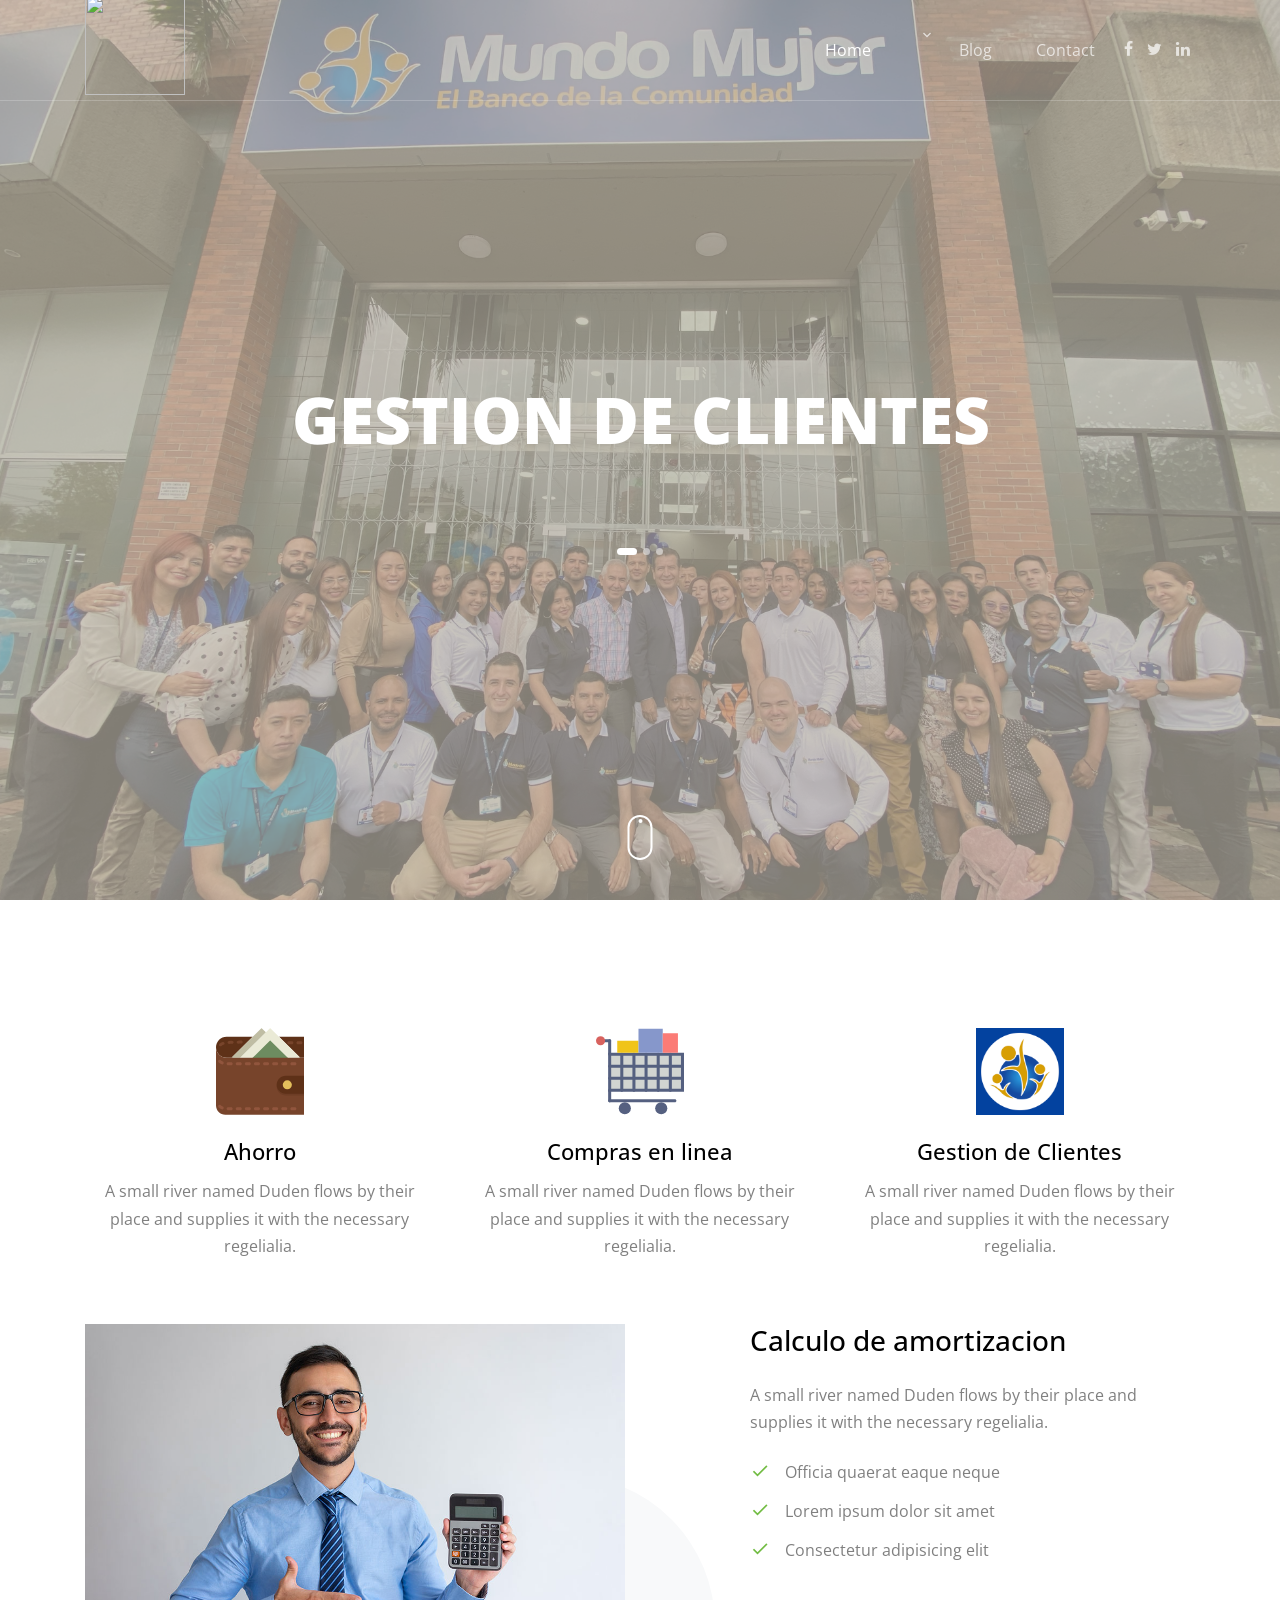
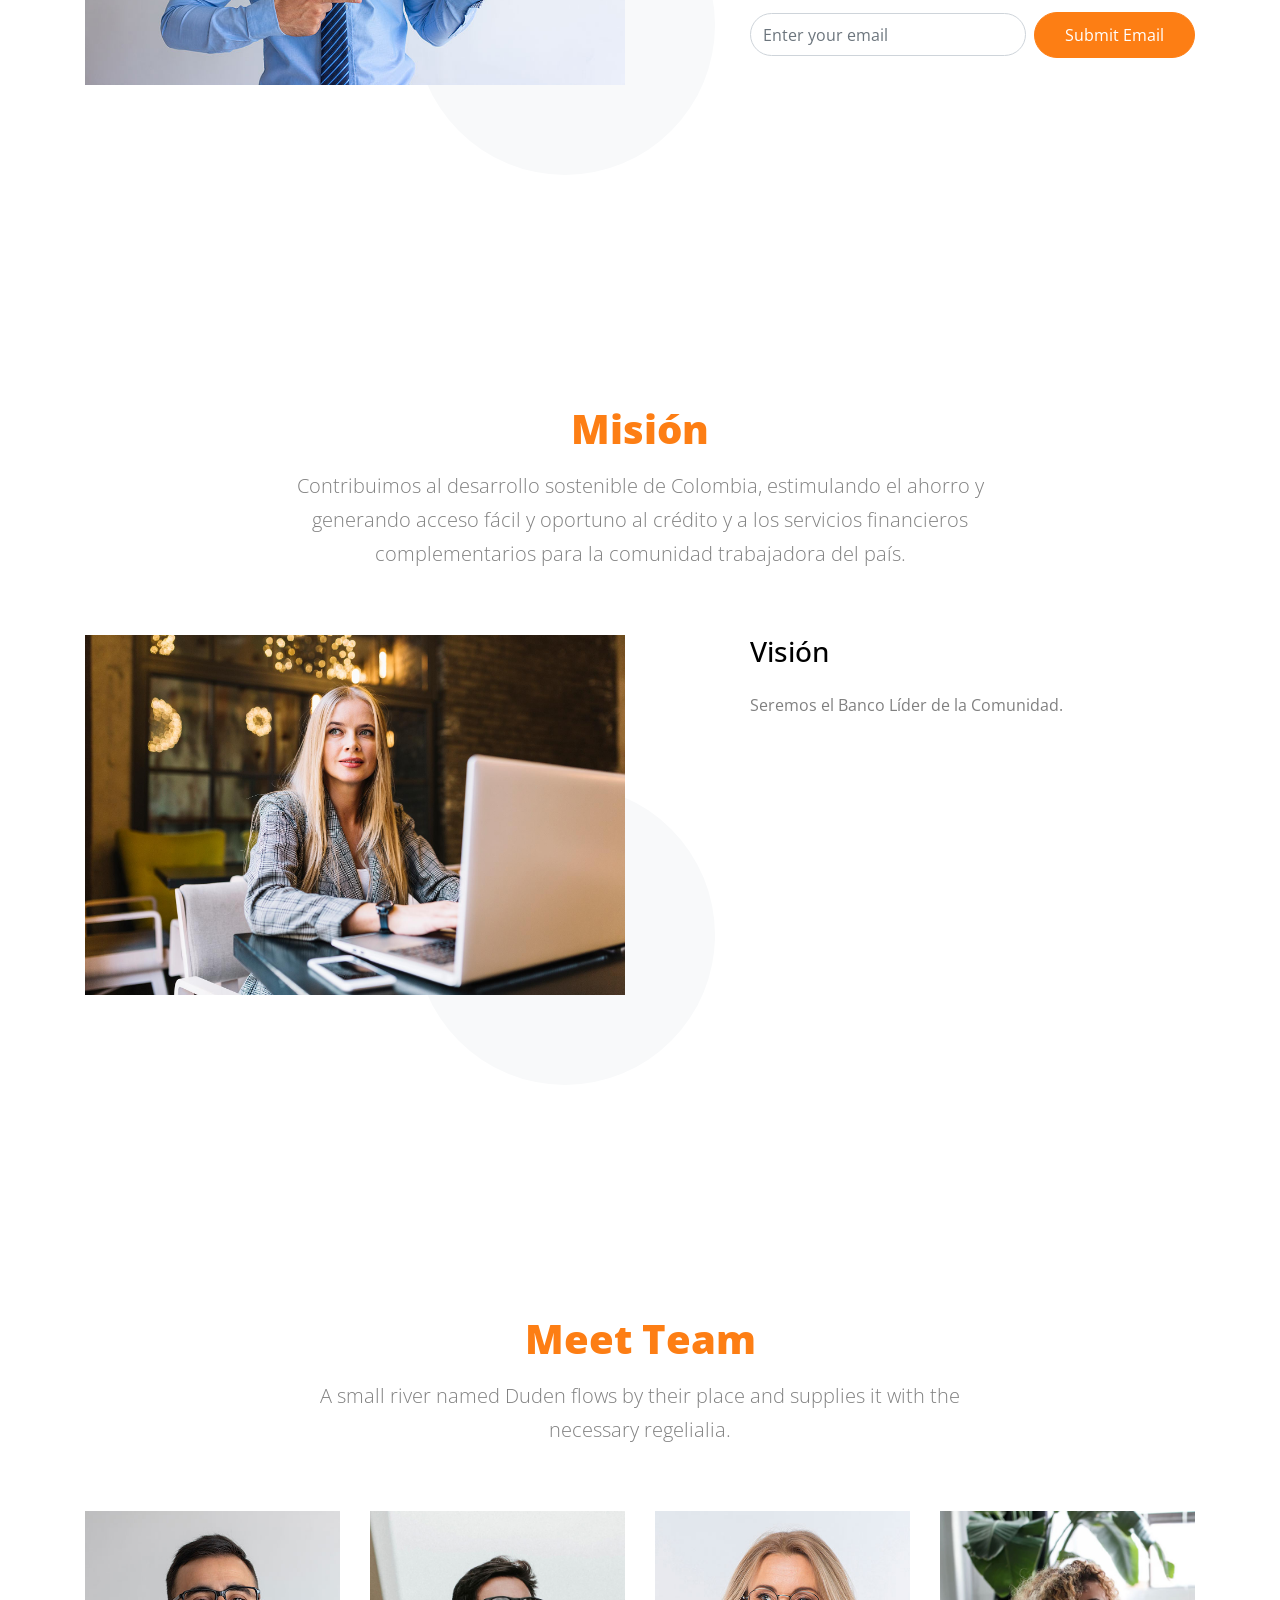
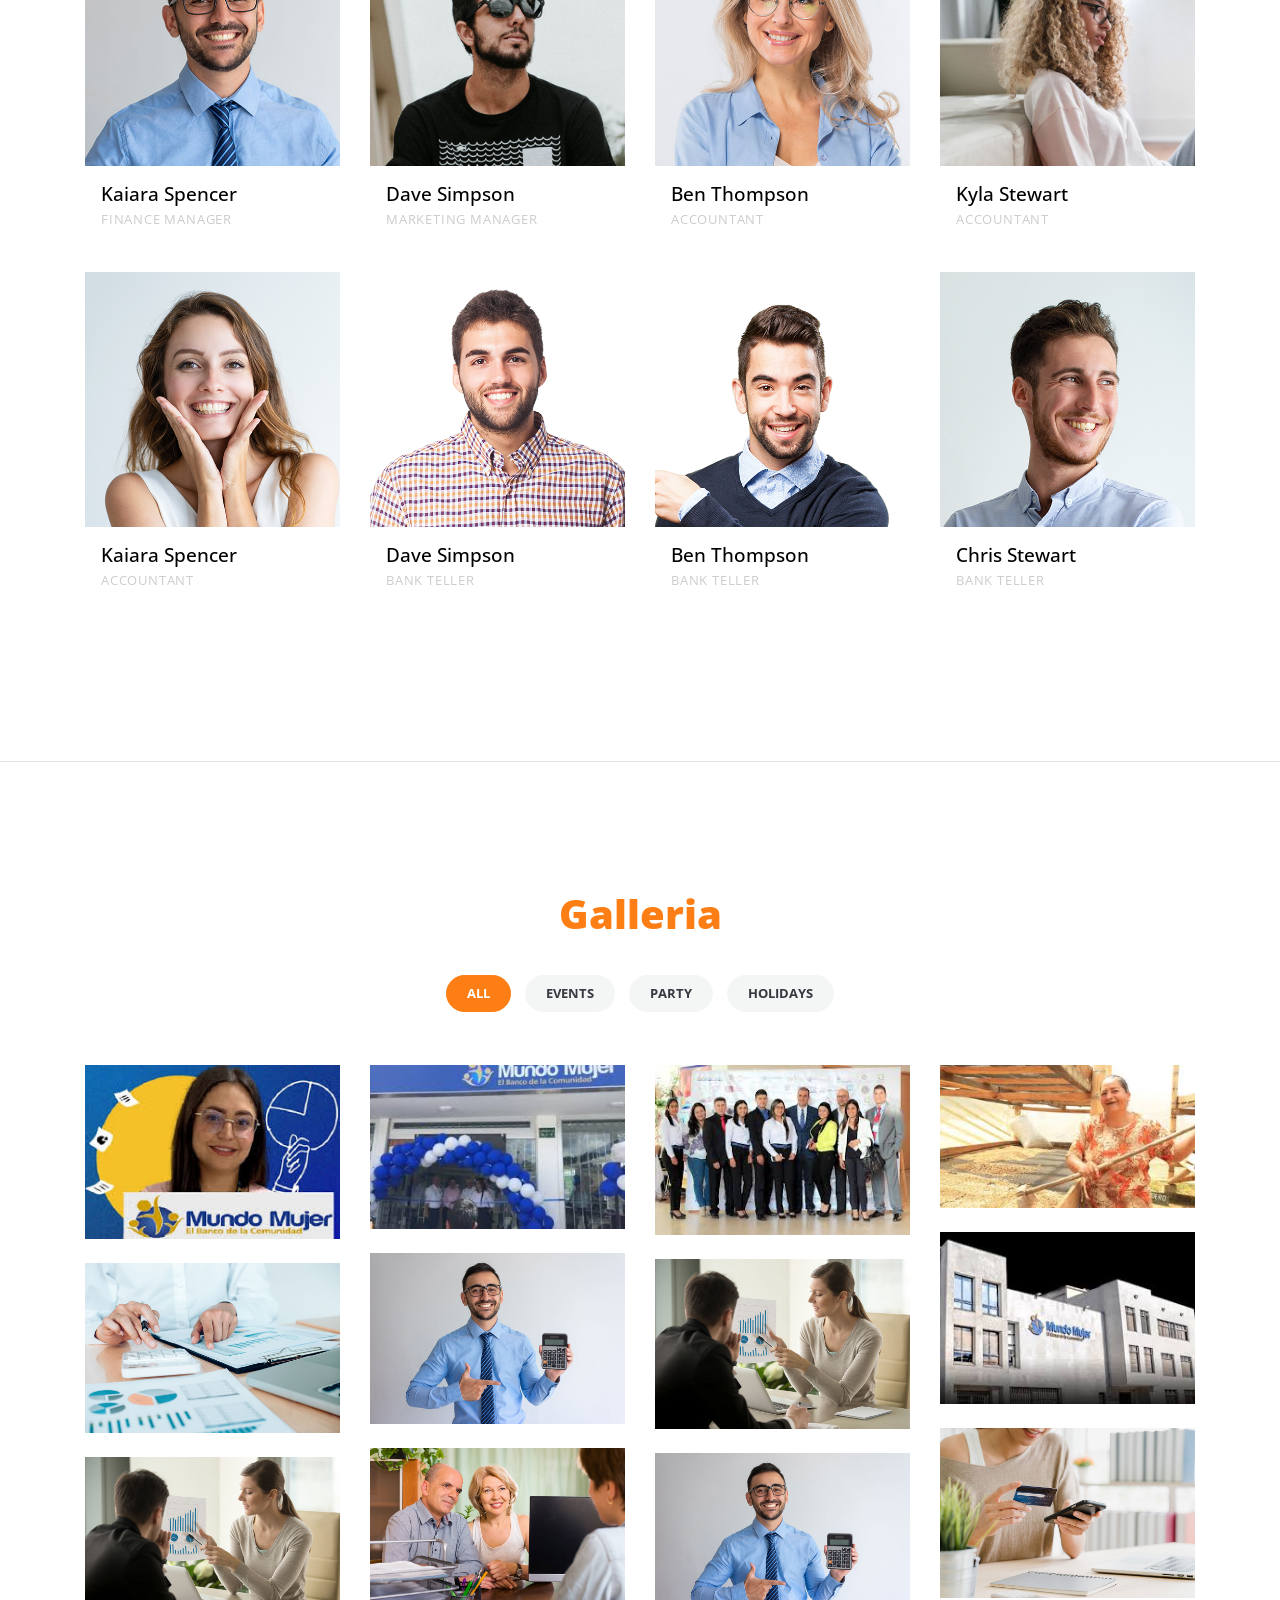
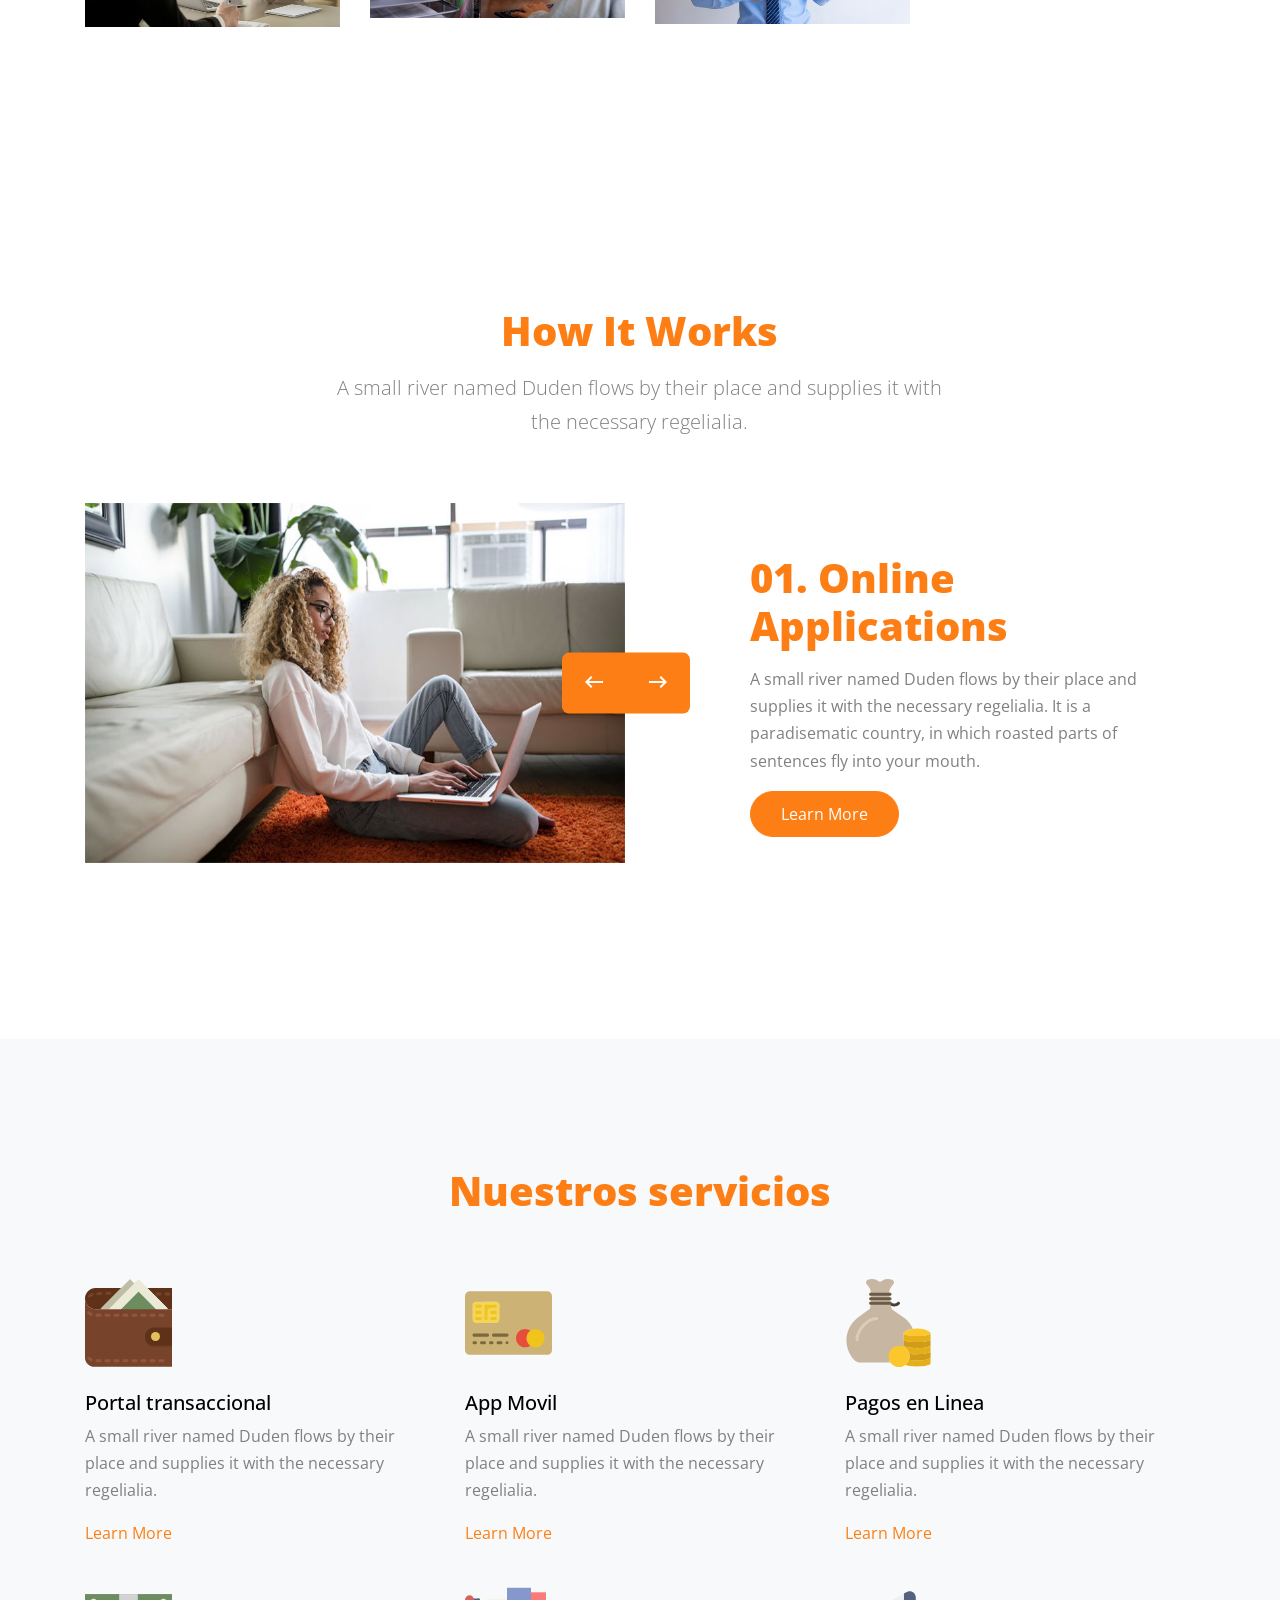
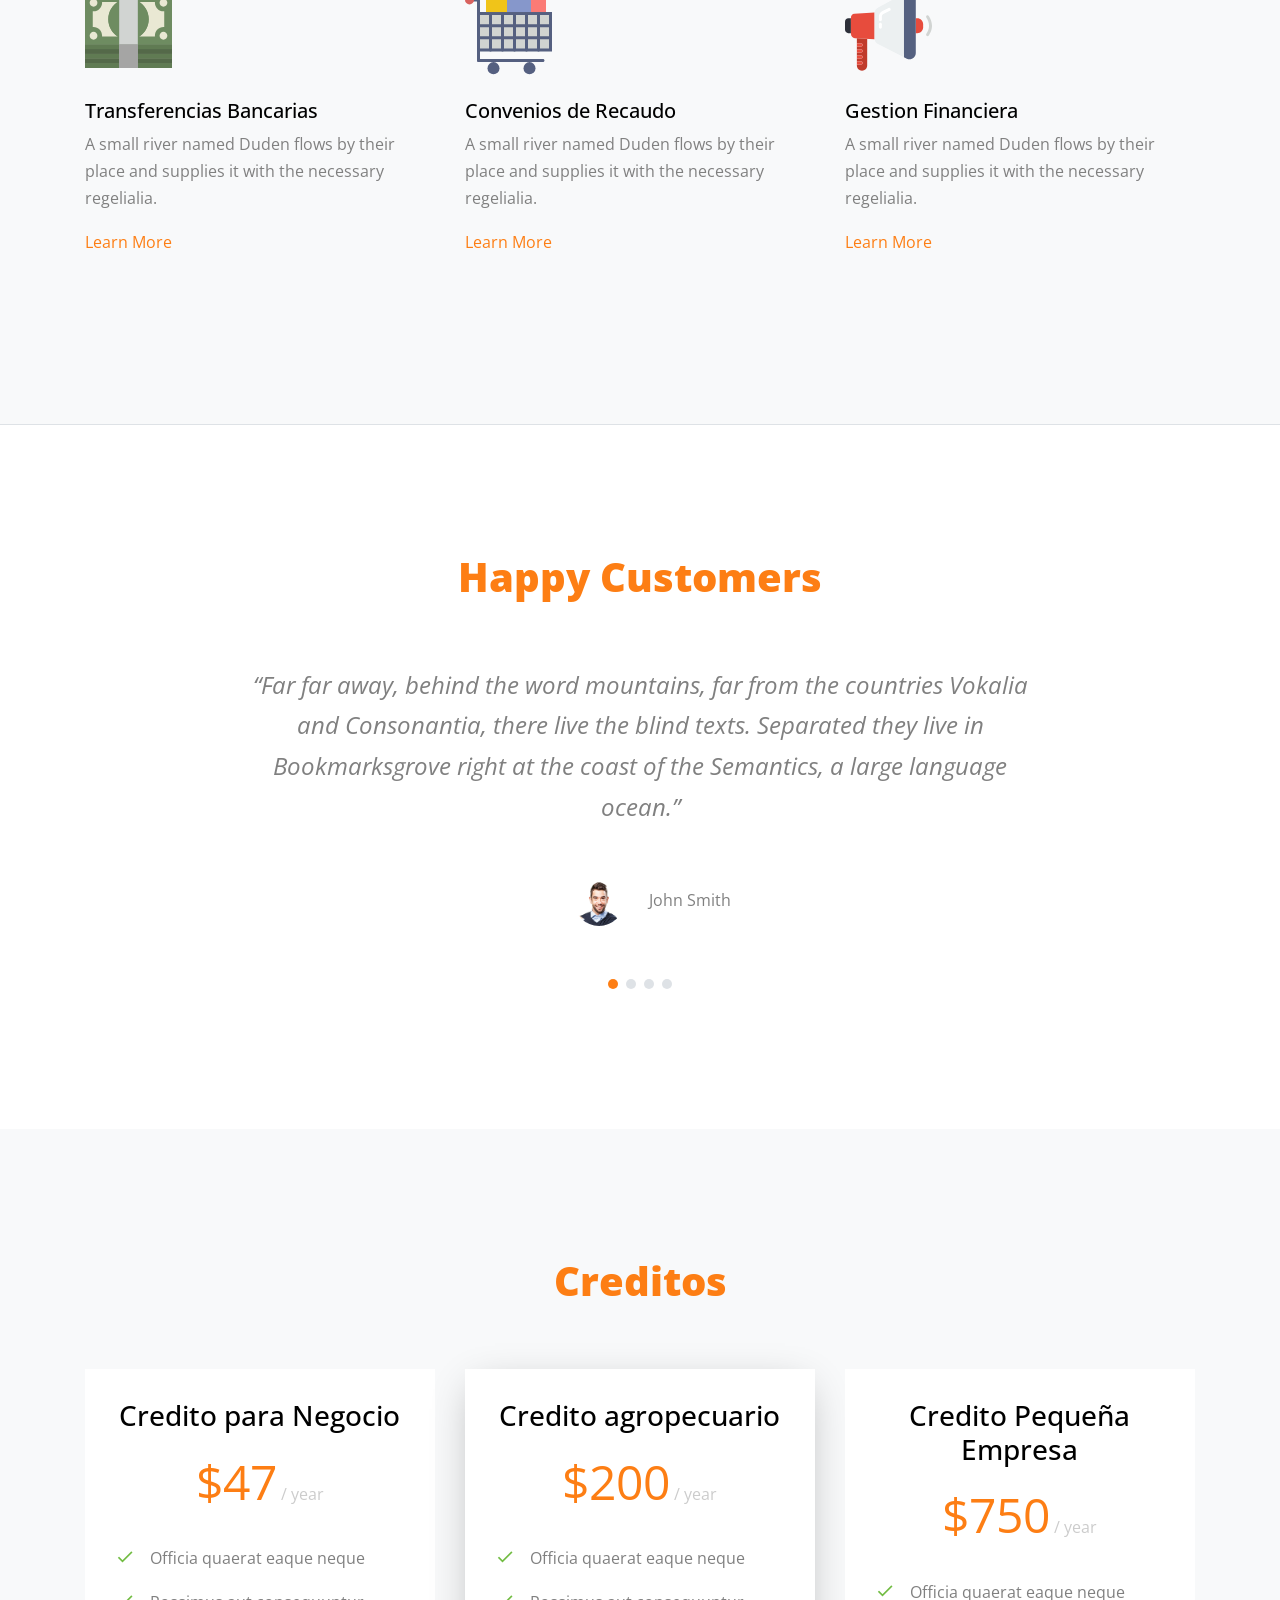
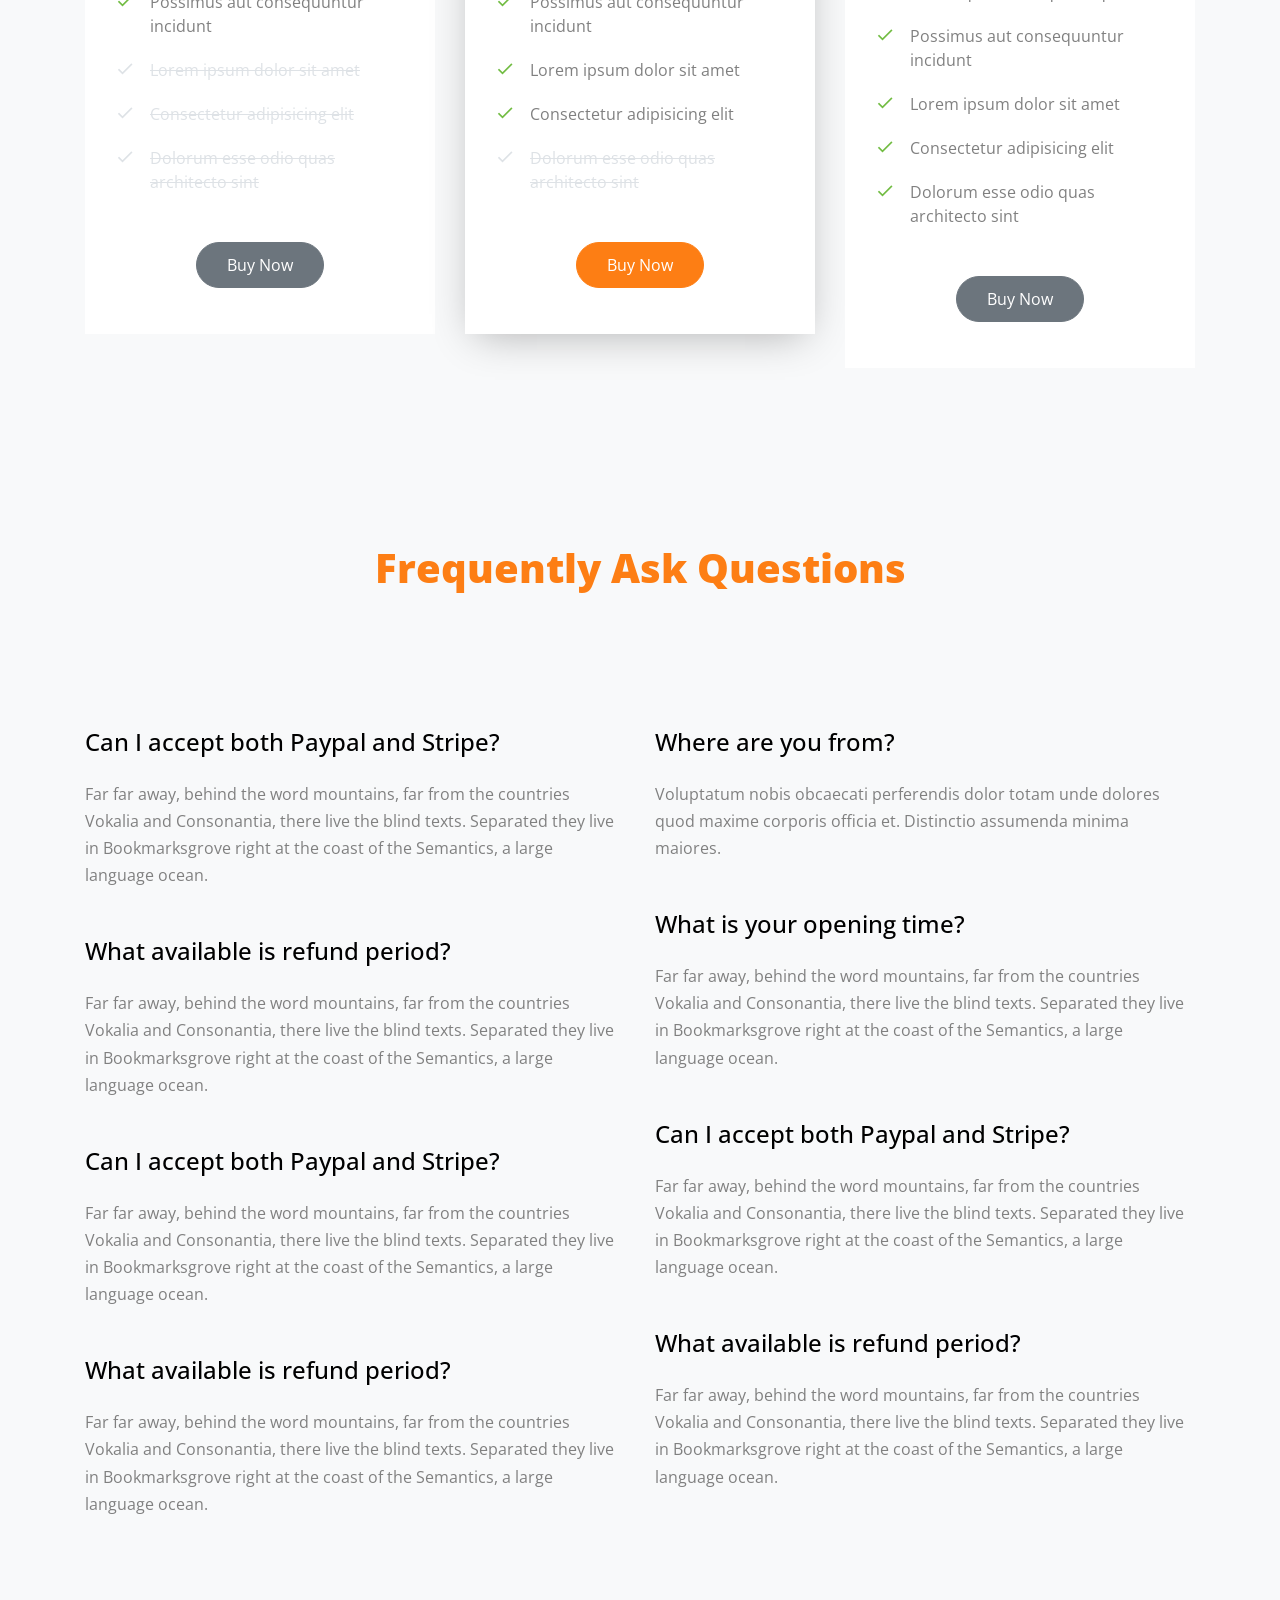
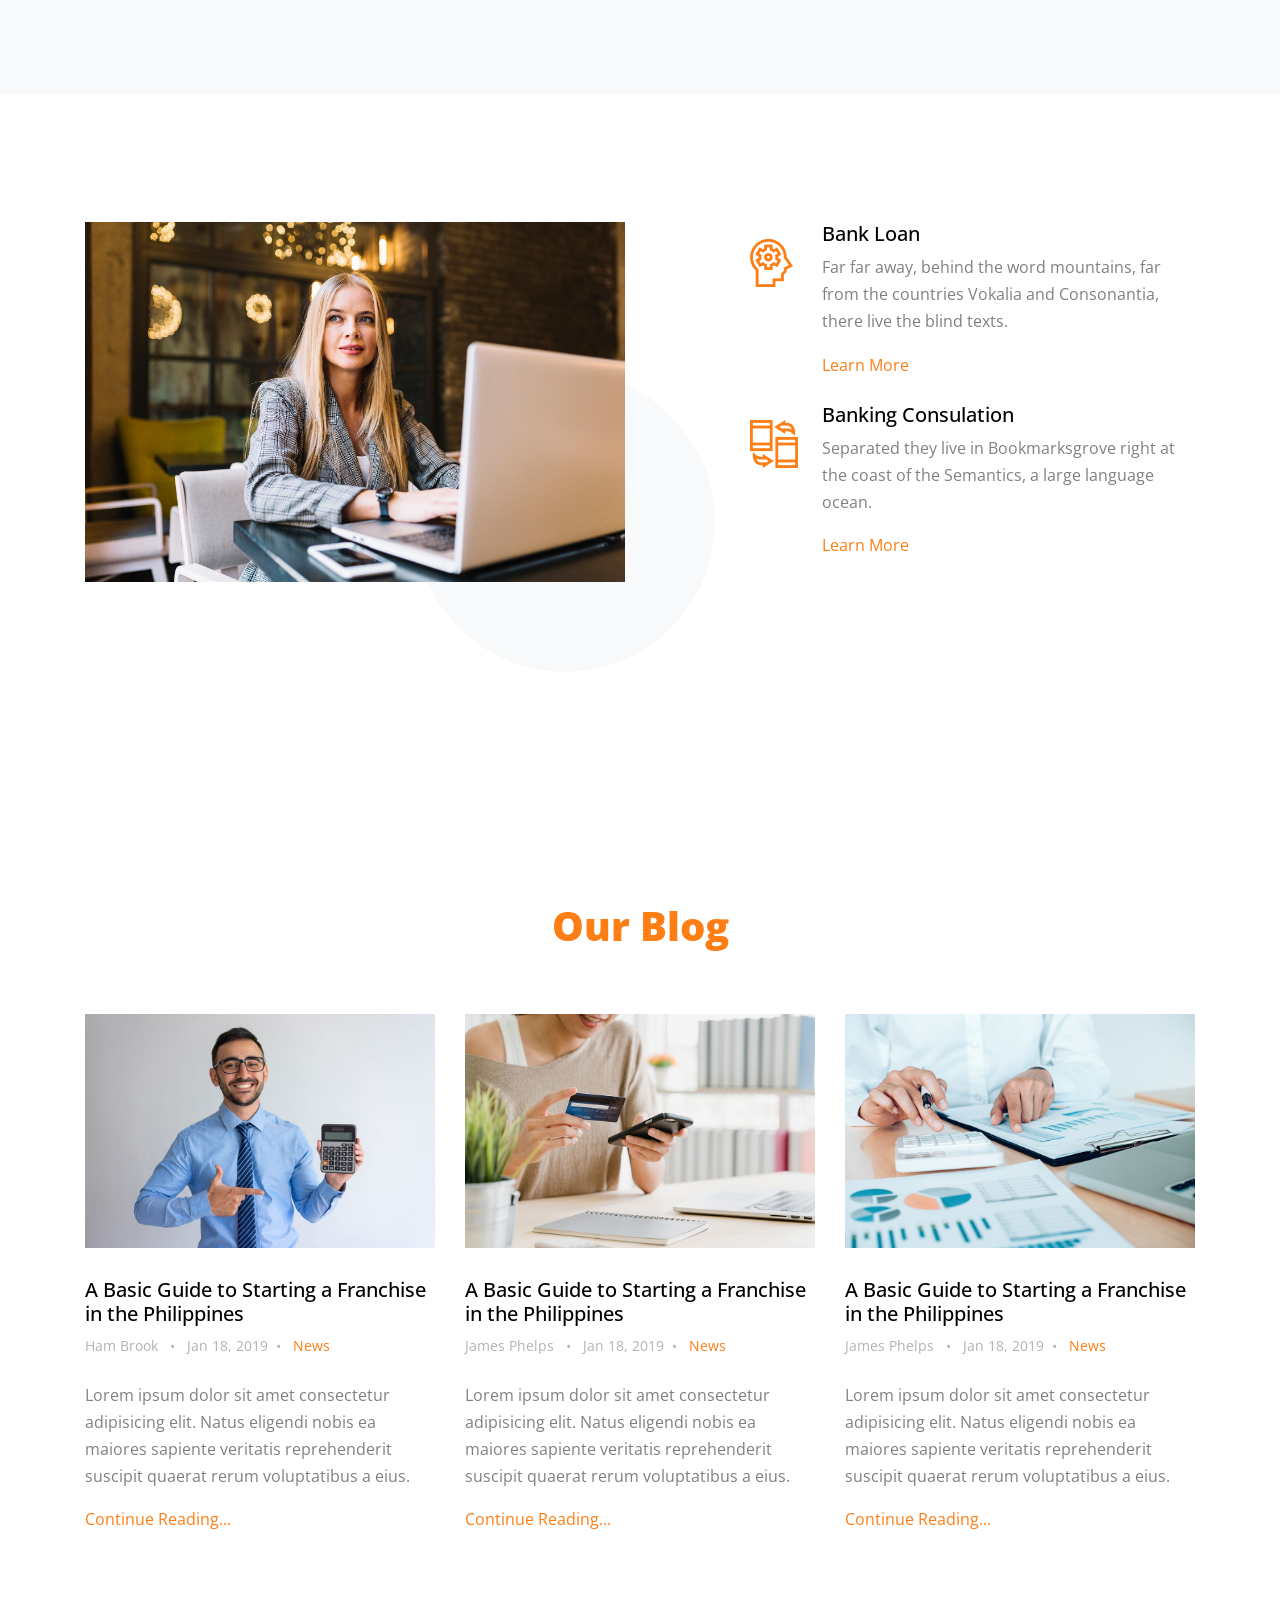
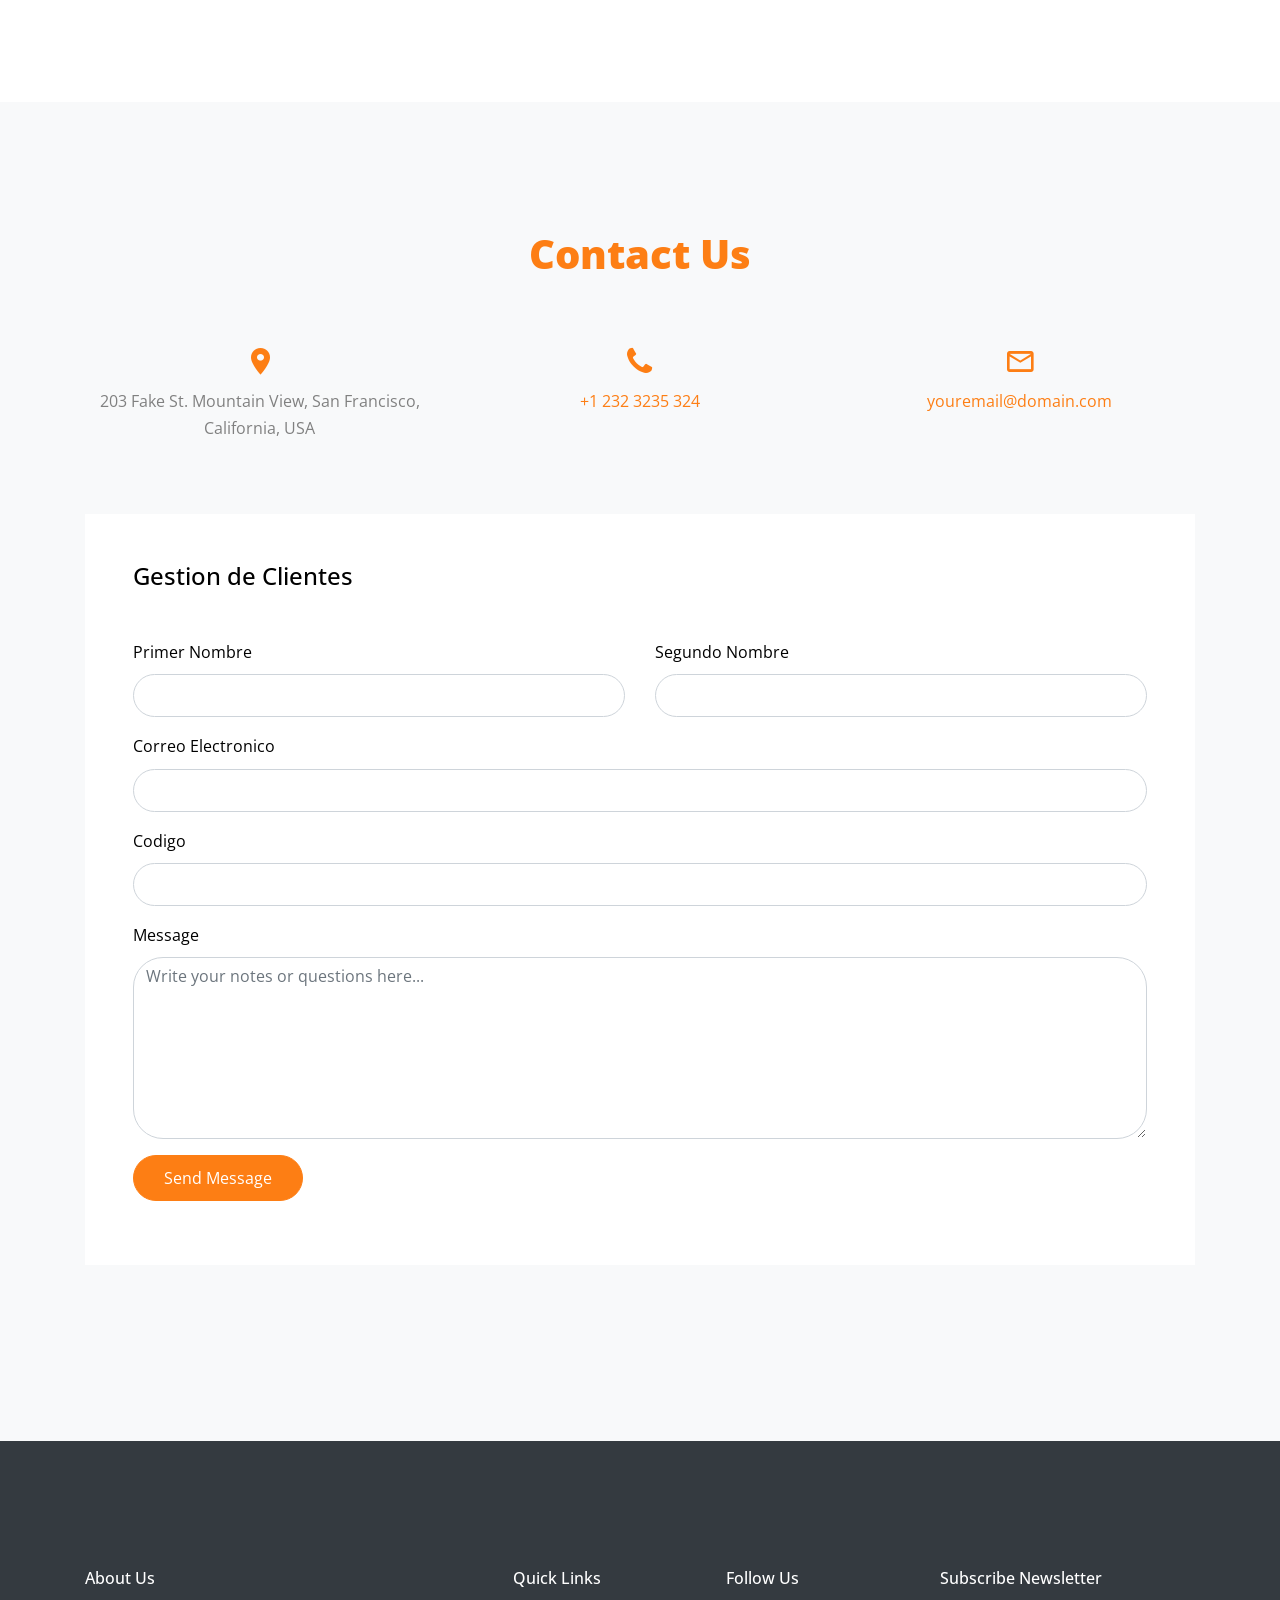
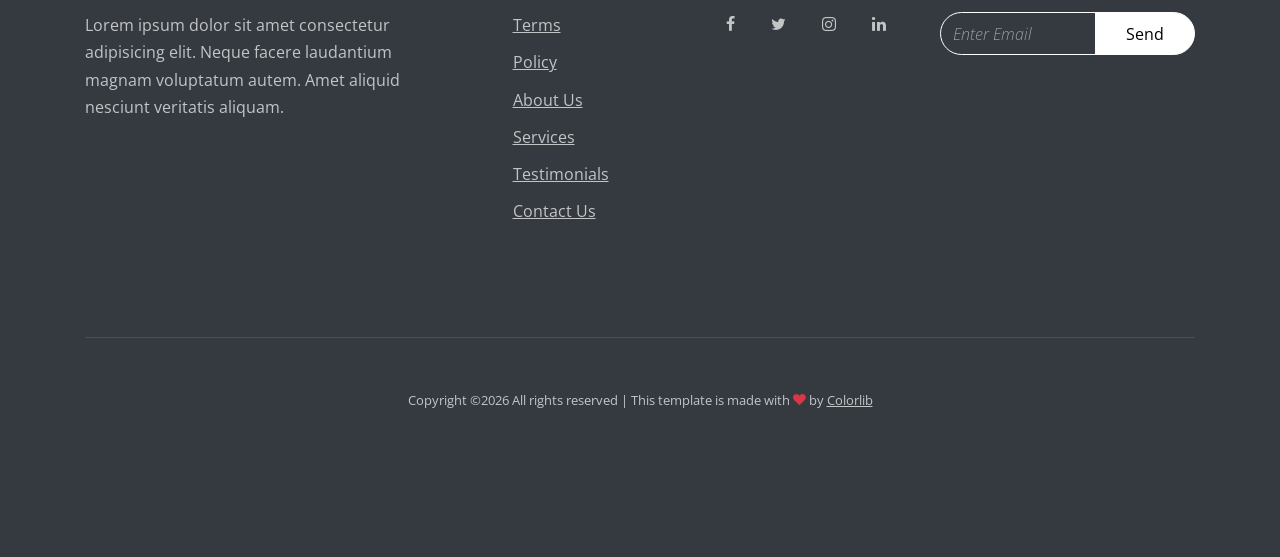
==== banker-1.0.0/index.html @ a95f17ad "banco mundo mujer" ====
<!doctype html>
<html lang="en">
  <head>
    <title>Banker &mdash; Website Template by Colorlib</title>
    <meta charset="utf-8">
    <meta name="viewport" content="width=device-width, initial-scale=1, shrink-to-fit=no">    
    
    <link href="https://fonts.googleapis.com/css?family=Open+Sans:300,400,700" rel="stylesheet">
    <link rel="stylesheet" href="fonts/icomoon/style.css">

    <link rel="stylesheet" href="css/bootstrap.min.css">
    <link rel="stylesheet" href="css/jquery-ui.css">
    <link rel="stylesheet" href="css/owl.carousel.min.css">
    <link rel="stylesheet" href="css/owl.theme.default.min.css">
    <link rel="stylesheet" href="css/owl.theme.default.min.css">

    <link rel="stylesheet" href="css/jquery.fancybox.min.css">

    <link rel="stylesheet" href="css/bootstrap-datepicker.css">

    <link rel="stylesheet" href="fonts/flaticon/font/flaticon.css">

    <link rel="stylesheet" href="css/aos.css">

    <link rel="stylesheet" href="css/style.css">
    
  </head>
  <body data-spy="scroll" data-target=".site-navbar-target" data-offset="300">
  

  <div id="overlayer"></div>
  <div class="loader">
    <div class="spinner-border text-primary" role="status">
      <span class="sr-only">Loading...</span>
    </div>
  </div>


  <div class="site-wrap">

    <div class="site-mobile-menu site-navbar-target">
      <div class="site-mobile-menu-header">
        <div class="site-mobile-menu-close mt-3">
          <span class="icon-close2 js-menu-toggle"></span>
        </div>
      </div>
      <div class="site-mobile-menu-body"></div>
    </div>
   
    
    <header class="site-navbar js-sticky-header site-navbar-target" role="banner">

      <div class="container">
        <div class="row align-items-center">
          
          <div class="col-6 col-xl-2">
            <h1 class="mb-0 site-logo"><a href="index.html" class="h2 mb-0"><span class="text-primary"><img src="https://d3jwfft71tldss.cloudfront.net/uploads/b48b4253-6a33-4668-a40b-8a6148b12328/original/BMM-logo.svg" height="100" width="100" alt=""></span> </a></h1>
          </div>

          <div class="col-12 col-md-10 d-none d-xl-block">
            <nav class="site-navigation position-relative text-right" role="navigation">

              <ul class="site-menu main-menu js-clone-nav mr-auto d-none d-lg-block">
                <li><a href="#home-section" class="nav-link">Home</a></li>
                <li class="has-children">
                  <a href="#about-section" class="nav-link"></a>
                  <ul class="dropdown">
                    <li><a href="#team-section" class="nav-link">Team</a></li>
                    <li><a href="#pricing-section" class="nav-link">Pricing</a></li>
                    <li><a href="#faq-section" class="nav-link">FAQ</a></li>
                    <li><a href="#gallery-section" class="nav-link">Gallery</a></li>
                    <li><a href="#services-section" class="nav-link">Services</a></li>
                    <li><a href="#testimonials-section" class="nav-link">Testimonials</a></li>
                    <li class="has-children">
                      <a href="#">More Links</a>
                      <ul class="dropdown">
                        <li><a href="#">Menu One</a></li>
                        <li><a href="#">Menu Two</a></li>
                        <li><a href="#">Menu Three</a></li>
                      </ul>
                    </li>
                  </ul>
                </li>
                
                
                <li><a href="#blog-section" class="nav-link">Blog</a></li>
                <li><a href="#contact-section" class="nav-link">Contact</a></li>
                <li class="social"><a href="#contact-section" class="nav-link"><span class="icon-facebook"></span></a></li>
                <li class="social"><a href="#contact-section" class="nav-link"><span class="icon-twitter"></span></a></li>
                <li class="social"><a href="#contact-section" class="nav-link"><span class="icon-linkedin"></span></a></li>
              </ul>
            </nav>
          </div>


          <div class="col-6 d-inline-block d-xl-none ml-md-0 py-3" style="position: relative; top: 3px;"><a href="#" class="site-menu-toggle js-menu-toggle float-right"><span class="icon-menu h3"></span></a></div>

        </div>
      </div>
      
    </header>

  
     
    <div class="site-blocks-cover overlay" style="background-image: url(images/BBM_AperturaCaliCapri.jpeg);" data-aos="fade" id="home-section">

      <div class="container">
        <div class="row align-items-center justify-content-center">

          
          <div class="col-md-10 mt-lg-5 text-center">
            <div class="single-text owl-carousel">
              <div class="slide">
                <h1 class="text-uppercase" data-aos="fade-up">Gestion de Clientes</h1>
                <p class="mb-5 desc"  data-aos="fade-up" data-aos-delay="100"></p>
                <div data-aos="fade-up" data-aos-delay="100">
                </div>
              </div>

              <div class="slide">
                <h1 class="text-uppercase" data-aos="fade-up">Soluciones financieras</h1>
                <p class="mb-5 desc"  data-aos="fade-up" data-aos-delay="100"></p>
              </div>

              <div class="slide">
                <h1 class="text-uppercase" data-aos="fade-up">Cuentas de ahorro</h1>
                <p class="mb-5 desc"  data-aos="fade-up" data-aos-delay="100"></p>
              </div>

            </div>
          </div>
            
        </div>
      </div>

      <a href="#next" class="mouse smoothscroll">
        <span class="mouse-icon">
          <span class="mouse-wheel"></span>
        </span>
      </a>
    </div>  

    <div class="site-section" id="next">
      <div class="container">
        <div class="row mb-5">
          <div class="col-md-4 text-center" data-aos="fade-up" data-aos-delay="">
            <img src="images/flaticon-svg/svg/001-wallet.svg" alt="Free Website Template by Free-Template.co" class="img-fluid w-25 mb-4">
            <h3 class="card-title">Ahorro</h3>
            <p>A small river named Duden flows by their place and supplies it with the necessary regelialia.</p>
          </div>
          <div class="col-md-4 text-center" data-aos="fade-up" data-aos-delay="100">
            <img src="images/flaticon-svg/svg/004-cart.svg" alt="Free Website Template by Free-Template.co" class="img-fluid w-25 mb-4">
            <h3 class="card-title">Compras en linea</h3>
            <p>A small river named Duden flows by their place and supplies it with the necessary regelialia.</p>
          </div>
          <div class="col-md-4 text-center" data-aos="fade-up" data-aos-delay="200">
            <img src="/unnamed.png" alt="Free Website Template by Free-Template.co" class="img-fluid w-25 mb-4">
            <h3 class="card-title">Gestion de Clientes</h3>
            <p>A small river named Duden flows by their place and supplies it with the necessary regelialia.</p>
          </div>

        </div>

        <div class="row">
          <div class="col-lg-6 mb-5" data-aos="fade-up" data-aos-delay="">
            <figure class="circle-bg">
            <img src="images/about_2.jpg" alt="Free Website Template by Free-Template.co" class="img-fluid">
            </figure>
          </div>
          <div class="col-lg-5 ml-auto" data-aos="fade-up" data-aos-delay="100">
            <div class="mb-4">
              <h3 class="h3 mb-4 text-black">Calculo de amortizacion</h3>
              <p>A small river named Duden flows by their place and supplies it with the necessary regelialia.</p>
              
            </div>
              
            <div class="mb-4">
              <ul class="list-unstyled ul-check success">
                <li>Officia quaerat eaque neque</li>
                <li>Lorem ipsum dolor sit amet</li>
                <li>Consectetur adipisicing elit</li>
              </ul>
              
            </div>

            <div class="mb-4">
              <form action="#">
                <div class="form-group d-flex align-items-center">
                  <input type="text" class="form-control mr-2" placeholder="Enter your email">
                  <input type="submit" class="btn btn-primary" value="Submit Email">
                </div>
              </form>
            </div>

            
            
          </div>
        </div>
      </div>
    </div>

    
    <div class="site-section cta-big-image" id="about-section">
      <div class="container">
        <div class="row mb-5 justify-content-center">
          <div class="col-md-8 text-center">
            <h2 class="section-title mb-3" data-aos="fade-up" data-aos-delay="">Misión</h2>
            <p class="lead" data-aos="fade-up" data-aos-delay="100">Contribuimos al desarrollo sostenible de Colombia, estimulando el ahorro y generando acceso fácil y oportuno al crédito y a los servicios financieros complementarios para la comunidad trabajadora del país.</p>
          </div>
        </div>
        <div class="row">
          <div class="col-lg-6 mb-5" data-aos="fade-up" data-aos-delay="">
            <figure class="circle-bg">
            <img src="images/hero_1.jpg" alt="Free Website Template by Free-Template.co" class="img-fluid">
            </figure>
          </div>
          <div class="col-lg-5 ml-auto" data-aos="fade-up" data-aos-delay="100">
            
            <h3 class="text-black mb-4">Visión</h3>

            <p>Seremos el Banco Líder de la Comunidad.</p>
            
          </div>
        </div>    
        
      </div>  
    </div>

    
    <section class="site-section border-bottom" id="team-section">
      <div class="container">
        <div class="row mb-5 justify-content-center">
          <div class="col-md-8 text-center">
            <h2 class="section-title mb-3" data-aos="fade-up" data-aos-delay="">Meet Team</h2>
            <p class="lead" data-aos="fade-up" data-aos-delay="100">A small river named Duden flows by their place and supplies it with the necessary regelialia.</p>
          </div>
        </div>
        <div class="row">
          

          <div class="col-md-6 col-lg-3 mb-4" data-aos="fade-up" data-aos-delay="">
            <div class="team-member">
              <figure>
                <ul class="social">
                  <li><a href="#"><span class="icon-facebook"></span></a></li>
                  <li><a href="#"><span class="icon-twitter"></span></a></li>
                  <li><a href="#"><span class="icon-linkedin"></span></a></li>
                  <li><a href="#"><span class="icon-instagram"></span></a></li>
                </ul>
                <img src="images/person_5.jpg" alt="Image" class="img-fluid">
              </figure>
              <div class="p-3">
                <h3>Kaiara Spencer</h3>
                <span class="position">Finance Manager</span>
              </div>
            </div>
          </div>

          <div class="col-md-6 col-lg-3 mb-4" data-aos="fade-up" data-aos-delay="100">
            <div class="team-member">
              <figure>
                <ul class="social">
                  <li><a href="#"><span class="icon-facebook"></span></a></li>
                  <li><a href="#"><span class="icon-twitter"></span></a></li>
                  <li><a href="#"><span class="icon-linkedin"></span></a></li>
                  <li><a href="#"><span class="icon-instagram"></span></a></li>
                </ul>
                <img src="images/person_6.jpg" alt="Image" class="img-fluid">
              </figure>
              <div class="p-3">
                <h3>Dave Simpson</h3>
                <span class="position">Marketing Manager</span>
              </div>
            </div>
          </div>

          <div class="col-md-6 col-lg-3 mb-4" data-aos="fade-up" data-aos-delay="200">
            <div class="team-member">
              <figure>
                <ul class="social">
                  <li><a href="#"><span class="icon-facebook"></span></a></li>
                  <li><a href="#"><span class="icon-twitter"></span></a></li>
                  <li><a href="#"><span class="icon-linkedin"></span></a></li>
                  <li><a href="#"><span class="icon-instagram"></span></a></li>
                </ul>
                <img src="images/person_7.jpg" alt="Image" class="img-fluid">
              </figure>
              <div class="p-3">
                <h3>Ben Thompson</h3>
                <span class="position">Accountant</span>
              </div>
            </div>
          </div>

          <div class="col-md-6 col-lg-3 mb-4" data-aos="fade-up" data-aos-delay="300">
            <div class="team-member">
              <figure>
                <ul class="social">
                  <li><a href="#"><span class="icon-facebook"></span></a></li>
                  <li><a href="#"><span class="icon-twitter"></span></a></li>
                  <li><a href="#"><span class="icon-linkedin"></span></a></li>
                  <li><a href="#"><span class="icon-instagram"></span></a></li>
                </ul>
                <img src="images/person_8.jpg" alt="Image" class="img-fluid">
              </figure>
              <div class="p-3">
                <h3>Kyla Stewart</h3>
                <span class="position">Accountant</span>
              </div>
            </div>
          </div>

          <div class="col-md-6 col-lg-3 mb-4" data-aos="fade-up" data-aos-delay="">
            <div class="team-member">
              <figure>
                <ul class="social">
                  <li><a href="#"><span class="icon-facebook"></span></a></li>
                  <li><a href="#"><span class="icon-twitter"></span></a></li>
                  <li><a href="#"><span class="icon-linkedin"></span></a></li>
                  <li><a href="#"><span class="icon-instagram"></span></a></li>
                </ul>
                <img src="images/person_1.jpg" alt="Image" class="img-fluid">
              </figure>
              <div class="p-3">
                <h3>Kaiara Spencer</h3>
                <span class="position">Accountant</span>
              </div>
            </div>
          </div>

          <div class="col-md-6 col-lg-3 mb-4" data-aos="fade-up" data-aos-delay="100">
            <div class="team-member">
              <figure>
                <ul class="social">
                  <li><a href="#"><span class="icon-facebook"></span></a></li>
                  <li><a href="#"><span class="icon-twitter"></span></a></li>
                  <li><a href="#"><span class="icon-linkedin"></span></a></li>
                  <li><a href="#"><span class="icon-instagram"></span></a></li>
                </ul>
                <img src="images/person_2.jpg" alt="Image" class="img-fluid">
              </figure>
              <div class="p-3">
                <h3>Dave Simpson</h3>
                <span class="position">Bank Teller</span>
              </div>
            </div>
          </div>

          <div class="col-md-6 col-lg-3 mb-4" data-aos="fade-up" data-aos-delay="200">
            <div class="team-member">
              <figure>
                <ul class="social">
                  <li><a href="#"><span class="icon-facebook"></span></a></li>
                  <li><a href="#"><span class="icon-twitter"></span></a></li>
                  <li><a href="#"><span class="icon-linkedin"></span></a></li>
                  <li><a href="#"><span class="icon-instagram"></span></a></li>
                </ul>
                <img src="images/person_3.jpg" alt="Image" class="img-fluid">
              </figure>
              <div class="p-3">
                <h3>Ben Thompson</h3>
                <span class="position">Bank Teller</span>
              </div>
            </div>
          </div>

          <div class="col-md-6 col-lg-3 mb-4" data-aos="fade-up" data-aos-delay="300">
            <div class="team-member">
              <figure>
                <ul class="social">
                  <li><a href="#"><span class="icon-facebook"></span></a></li>
                  <li><a href="#"><span class="icon-twitter"></span></a></li>
                  <li><a href="#"><span class="icon-linkedin"></span></a></li>
                  <li><a href="#"><span class="icon-instagram"></span></a></li>
                </ul>
                <img src="images/person_4.jpg" alt="Image" class="img-fluid">
              </figure>
              <div class="p-3">
                <h3>Chris Stewart</h3>
                <span class="position">Bank Teller</span>
              </div>
            </div>
          </div>


          
        </div>
      </div>
    </section>

    <section class="site-section" id="gallery-section" data-aos="fade">
      

      <div class="container">

        <div class="row mb-3">
          <div class="col-12 text-center">
            <h2 class="section-title mb-3">Galleria</h2>
          </div>
        </div>

        <div class="row justify-content-center mb-5">
          <div id="filters" class="filters text-center button-group col-md-7">
            <button class="btn btn-primary active" data-filter="*">All</button>
            <button class="btn btn-primary" data-filter=".web">Events</button>
            <button class="btn btn-primary" data-filter=".design">Party</button>
            <button class="btn btn-primary" data-filter=".brand">Holidays</button>
          </div>
        </div>  
        
        <div id="posts" class="row no-gutter">
          <div class="item web col-sm-6 col-md-4 col-lg-4 col-xl-3 mb-4">
            <a href="/logom/imagen 1.jpeg" class="item-wrap fancybox">
              <span class="icon-search2"></span>
              <img class="img-fluid" src="/logom/imagen 1.jpeg">
            </a>
          </div>
          <div class="item web col-sm-6 col-md-4 col-lg-4 col-xl-3 mb-4">
            <a href="/logom/imagen 2.jpeg" class="item-wrap fancybox" data-fancybox="gallery2">
              <span class="icon-search2"></span>
              <img class="img-fluid" src="/logom/imagen 2.jpeg">
            </a>
          </div>

          <div class="item brand col-sm-6 col-md-4 col-lg-4 col-xl-3 mb-4">
            <a href="/logom/imagen 3.jpeg" class="item-wrap fancybox" data-fancybox="gallery2">
              <span class="icon-search2"></span>
              <img class="img-fluid" src="/logom/imagen 3.jpeg">
            </a>
          </div>

          <div class="item design col-sm-6 col-md-4 col-lg-4 col-xl-3 mb-4">

            <a href="/logom/imagen 4.jpeg" class="item-wrap fancybox" data-fancybox="gallery2">
              <span class="icon-search2"></span>
              <img class="img-fluid" src="/logom/imagen 4.jpeg">
            </a>

          </div>

          <div class="item web col-sm-6 col-md-4 col-lg-4 col-xl-3 mb-4">
            <a href="/logom/imagen 5.jpeg" class="item-wrap fancybox" data-fancybox="gallery2">
              <span class="icon-search2"></span>
              <img class="img-fluid" src="/logom/imagen 5.jpeg">
            </a>
          </div>

          <div class="item brand col-sm-6 col-md-4 col-lg-4 col-xl-3 mb-4">
            <a href="images/img_1.jpg" class="item-wrap fancybox" data-fancybox="gallery2">
              <span class="icon-search2"></span>
              <img class="img-fluid" src="images/img_1.jpg">
            </a>
          </div>

          <div class="item web col-sm-6 col-md-4 col-lg-4 col-xl-3 mb-4">
            <a href="images/img_2.jpg" class="item-wrap fancybox" data-fancybox="gallery2">
              <span class="icon-search2"></span>
              <img class="img-fluid" src="images/img_2.jpg">
            </a>
          </div>

          <div class="item design col-sm-6 col-md-4 col-lg-4 col-xl-3 mb-4">
            <a href="images/img_3.jpg" class="item-wrap fancybox" data-fancybox="gallery2">
              <span class="icon-search2"></span>
              <img class="img-fluid" src="images/img_3.jpg">
            </a>
          </div>

          <div class="item web col-sm-6 col-md-4 col-lg-4 col-xl-3 mb-4">
            <a href="images/img_4.jpg" class="item-wrap fancybox" data-fancybox="gallery2">
              <span class="icon-search2"></span>
              <img class="img-fluid" src="images/img_4.jpg">
            </a>
          </div>

          <div class="item design col-sm-6 col-md-4 col-lg-4 col-xl-3 mb-4">
            <a href="images/img_5.jpg" class="item-wrap fancybox" data-fancybox="gallery2">
              <span class="icon-search2"></span>
              <img class="img-fluid" src="images/img_5.jpg">
            </a>
          </div>

          <div class="item brand col-sm-6 col-md-4 col-lg-4 col-xl-3 mb-4">
            <a href="images/img_1.jpg" class="item-wrap fancybox" data-fancybox="gallery2">
              <span class="icon-search2"></span>
              <img class="img-fluid" src="images/img_1.jpg">
            </a>
          </div>

          <div class="item design col-sm-6 col-md-4 col-lg-4 col-xl-3 mb-4">
            <a href="images/img_2.jpg" class="item-wrap fancybox" data-fancybox="gallery2">
              <span class="icon-search2"></span>
              <img class="img-fluid" src="images/img_2.jpg">
            </a>
          </div>

          
        </div>
      </div>

    </section>


    <section class="site-section">
      <div class="container">

        <div class="row mb-5 justify-content-center">
          <div class="col-md-7 text-center">
            <h2 class="section-title mb-3" data-aos="fade-up" data-aos-delay="">How It Works</h2>
            <p class="lead" data-aos="fade-up" data-aos-delay="100">A small river named Duden flows by their place and supplies it with the necessary regelialia.</p>
          </div>
        </div>
        
        <div class="row align-items-lg-center" >
          <div class="col-lg-6 mb-5" data-aos="fade-up" data-aos-delay="">

            <div class="owl-carousel slide-one-item-alt">
              <img src="images/slide_1.jpg" alt="Image" class="img-fluid">
              <img src="images/slide_2.jpg" alt="Image" class="img-fluid">
              <img src="images/slide_3.jpg" alt="Image" class="img-fluid">
            </div>
            <div class="custom-direction">
              <a href="#" class="custom-prev"><span><span class="icon-keyboard_backspace"></span></span></a><a href="#" class="custom-next"><span><span class="icon-keyboard_backspace"></span></span></a>
            </div>

          </div>
          <div class="col-lg-5 ml-auto" data-aos="fade-up" data-aos-delay="100">
            
            <div class="owl-carousel slide-one-item-alt-text">
              <div>
                <h2 class="section-title mb-3">01. Online Applications</h2>
                <p>A small river named Duden flows by their place and supplies it with the necessary regelialia. It is a paradisematic country, in which roasted parts of sentences fly into your mouth.</p>

                <p><a href="#" class="btn btn-primary mr-2 mb-2">Learn More</a></p>
              </div>
              <div>
                <h2 class="section-title mb-3">02. Get an approval</h2>
                <p>A small river named Duden flows by their place and supplies it with the necessary regelialia. It is a paradisematic country, in which roasted parts of sentences fly into your mouth.</p>
                <p><a href="#" class="btn btn-primary mr-2 mb-2">Learn More</a></p>
              </div>
              <div>
                <h2 class="section-title mb-3">03. Card delivery</h2>
                <p>A small river named Duden flows by their place and supplies it with the necessary regelialia. It is a paradisematic country, in which roasted parts of sentences fly into your mouth.</p>

                <p><a href="#" class="btn btn-primary mr-2 mb-2">Learn More</a></p>
              </div>
              
            </div>
            
          </div>
        </div>
      </div>
    </section>

    
    

    <section class="site-section border-bottom bg-light" id="services-section">
      <div class="container">
        <div class="row mb-5">
          <div class="col-12 text-center" data-aos="fade">
            <h2 class="section-title mb-3">Nuestros servicios</h2>
          </div>
        </div>
        <div class="row align-items-stretch">
          <div class="col-md-6 col-lg-4 mb-4 mb-lg-4" data-aos="fade-up">
            <div class="unit-4">
              <div class="unit-4-icon">
                <img src="images/flaticon-svg/svg/001-wallet.svg" alt="Free Website Template by Free-Template.co" class="img-fluid w-25 mb-4">
              </div>
              <div>
                <h3>Portal transaccional</h3>
                <p>A small river named Duden flows by their place and supplies it with the necessary regelialia.</p>
                <p><a href="#">Learn More</a></p>
              </div>
            </div>
          </div>
          <div class="col-md-6 col-lg-4 mb-4 mb-lg-4" data-aos="fade-up" data-aos-delay="100">
            <div class="unit-4">
              <div class="unit-4-icon">
                <img src="images/flaticon-svg/svg/006-credit-card.svg" alt="Free Website Template by Free-Template.co" class="img-fluid w-25 mb-4">
              </div>
              <div>
                <h3>App Movil</h3>
                <p>A small river named Duden flows by their place and supplies it with the necessary regelialia.</p>
                <p><a href="#">Learn More</a></p>
              </div>
            </div>
          </div>
          <div class="col-md-6 col-lg-4 mb-4 mb-lg-4" data-aos="fade-up" data-aos-delay="200">
            <div class="unit-4">
              <div class="unit-4-icon">
                <img src="images/flaticon-svg/svg/002-rich.svg" alt="Free Website Template by Free-Template.co" class="img-fluid w-25 mb-4">
              </div>
              <div>
                <h3>Pagos en Linea</h3>
                <p>A small river named Duden flows by their place and supplies it with the necessary regelialia.</p>
                <p><a href="#">Learn More</a></p>
              </div>
            </div>
          </div>


          <div class="col-md-6 col-lg-4 mb-4 mb-lg-4" data-aos="fade-up" data-aos-delay="">
            <div class="unit-4">
              <div class="unit-4-icon">
                <img src="images/flaticon-svg/svg/003-notes.svg" alt="Free Website Template by Free-Template.co" class="img-fluid w-25 mb-4">
              </div>
              <div>
                <h3>Transferencias Bancarias</h3>
                <p>A small river named Duden flows by their place and supplies it with the necessary regelialia.</p>
                <p><a href="#">Learn More</a></p>
              </div>
            </div>
          </div>
          <div class="col-md-6 col-lg-4 mb-4 mb-lg-4" data-aos="fade-up" data-aos-delay="100">
            <div class="unit-4">
              <div class="unit-4-icon">
                <img src="images/flaticon-svg/svg/004-cart.svg" alt="Free Website Template by Free-Template.co" class="img-fluid w-25 mb-4">
              </div>
              <div>
                <h3>Convenios de Recaudo</h3>
                <p>A small river named Duden flows by their place and supplies it with the necessary regelialia.</p>
                <p><a href="#">Learn More</a></p>
              </div>
            </div>
          </div>
          <div class="col-md-6 col-lg-4 mb-4 mb-lg-4" data-aos="fade-up" data-aos-delay="200">
            <div class="unit-4">
              <div class="unit-4-icon">
                <img src="images/flaticon-svg/svg/005-megaphone.svg" alt="Free Website Template by Free-Template.co" class="img-fluid w-25 mb-4">
              </div>
              <div>
                <h3>Gestion Financiera</h3>
                <p>A small river named Duden flows by their place and supplies it with the necessary regelialia.</p>
                <p><a href="#">Learn More</a></p>
              </div>
            </div>
          </div>

        </div>
      </div>
    </section>

    <section class="site-section testimonial-wrap" id="testimonials-section" data-aos="fade">
      <div class="container">
        <div class="row mb-5">
          <div class="col-12 text-center">
            <h2 class="section-title mb-3">Happy Customers</h2>
          </div>
        </div>
      </div>
      <div class="slide-one-item home-slider owl-carousel">
          <div>
            <div class="testimonial">
              
              <blockquote class="mb-5">
                <p>&ldquo;Far far away, behind the word mountains, far from the countries Vokalia and Consonantia, there live the blind texts. Separated they live in Bookmarksgrove right at the coast of the Semantics, a large language ocean.&rdquo;</p>
              </blockquote>

              <figure class="mb-4 d-flex align-items-center justify-content-center">
                <div><img src="images/person_3.jpg" alt="Image" class="w-50 img-fluid mb-3"></div>
                <p>John Smith</p>
              </figure>
            </div>
          </div>
          <div>
            <div class="testimonial">

              <blockquote class="mb-5">
                <p>&ldquo;A small river named Duden flows by their place and supplies it with the necessary regelialia. It is a paradisematic country, in which roasted parts of sentences fly into your mouth.&rdquo;</p>
              </blockquote>
              <figure class="mb-4 d-flex align-items-center justify-content-center">
                <div><img src="images/person_2.jpg" alt="Image" class="w-50 img-fluid mb-3"></div>
                <p>Christine Aguilar</p>
              </figure>
              
            </div>
          </div>

          <div>
            <div class="testimonial">

              <blockquote class="mb-5">
                <p>&ldquo;Even the all-powerful Pointing has no control about the blind texts it is an almost unorthographic life One day however a small line of blind text by the name of Lorem Ipsum decided to leave for the far World of Grammar.&rdquo;</p>
              </blockquote>
              <figure class="mb-4 d-flex align-items-center justify-content-center">
                <div><img src="images/person_4.jpg" alt="Image" class="w-50 img-fluid mb-3"></div>
                <p>Robert Spears</p>
              </figure>

              
            </div>
          </div>

          <div>
            <div class="testimonial">

              <blockquote class="mb-5">
                <p>&ldquo;The Big Oxmox advised her not to do so, because there were thousands of bad Commas, wild Question Marks and devious Semikoli, but the Little Blind Text didn’t listen. She packed her seven versalia, put her initial into the belt and made herself on the way.&rdquo;</p>
              </blockquote>
              <figure class="mb-4 d-flex align-items-center justify-content-center">
                <div><img src="images/person_4.jpg" alt="Image" class="w-50 img-fluid mb-3"></div>
                <p>Bruce Rogers</p>
              </figure>

            </div>
          </div>

        </div>
    </section>

    <section class="site-section bg-light" id="pricing-section">
      <div class="container">
        <div class="row mb-5">
          <div class="col-12 text-center" data-aos="fade-up">
            <h2 class="section-title mb-3">Creditos</h2>
          </div>
        </div>
        <div class="row mb-5">
          <div class="col-md-6 mb-4 mb-lg-0 col-lg-4" data-aos="fade-up" data-aos-delay="">
            <div class="pricing">
              <h3 class="text-center text-black">Credito para Negocio</h3>
              <div class="price text-center mb-4 ">
                <span><span>$47</span> / year</span>
              </div>
              <ul class="list-unstyled ul-check success mb-5">
                
                <li>Officia quaerat eaque neque</li>
                <li>Possimus aut consequuntur incidunt</li>
                <li class="remove">Lorem ipsum dolor sit amet</li>
                <li class="remove">Consectetur adipisicing elit</li>
                <li class="remove">Dolorum esse odio quas architecto sint</li>
              </ul>
              <p class="text-center">
                <a href="#" class="btn btn-secondary">Buy Now</a>
              </p>
            </div>
          </div>

          <div class="col-md-6 mb-4 mb-lg-0 col-lg-4 pricing-popular" data-aos="fade-up" data-aos-delay="100">
            <div class="pricing">
              <h3 class="text-center text-black">Credito agropecuario</h3>
              <div class="price text-center mb-4 ">
                <span><span>$200</span> / year</span>
              </div>
              <ul class="list-unstyled ul-check success mb-5">
                
                <li>Officia quaerat eaque neque</li>
                <li>Possimus aut consequuntur incidunt</li>
                <li>Lorem ipsum dolor sit amet</li>
                <li>Consectetur adipisicing elit</li>
                <li class="remove">Dolorum esse odio quas architecto sint</li>
              </ul>
              <p class="text-center">
                <a href="#" class="btn btn-primary">Buy Now</a>
              </p>
            </div>
          </div>

          <div class="col-md-6 mb-4 mb-lg-0 col-lg-4" data-aos="fade-up" data-aos-delay="200">
            <div class="pricing">
              <h3 class="text-center text-black">Credito Pequeña Empresa</h3>
              <div class="price text-center mb-4 ">
                <span><span>$750</span> / year</span>
              </div>
              <ul class="list-unstyled ul-check success mb-5">
                
                <li>Officia quaerat eaque neque</li>
                <li>Possimus aut consequuntur incidunt</li>
                <li>Lorem ipsum dolor sit amet</li>
                <li>Consectetur adipisicing elit</li>
                <li>Dolorum esse odio quas architecto sint</li>
              </ul>
              <p class="text-center">
                <a href="#" class="btn btn-secondary">Buy Now</a>
              </p>
            </div>
          </div>
        </div>
        
        <div class="row site-section" id="faq-section">
          <div class="col-12 text-center" data-aos="fade">
            <h2 class="section-title">Frequently Ask Questions</h2>
          </div>
        </div>
        <div class="row">
          <div class="col-lg-6">
            
            <div class="mb-5" data-aos="fade-up" data-aos-delay="100">
            <h3 class="text-black h4 mb-4">Can I accept both Paypal and Stripe?</h3>
            <p>Far far away, behind the word mountains, far from the countries Vokalia and Consonantia, there live the blind texts. Separated they live in Bookmarksgrove right at the coast of the Semantics, a large language ocean.</p>
            </div>
            
            <div class="mb-5" data-aos="fade-up" data-aos-delay="100">
              <h3 class="text-black h4 mb-4">What available is refund period?</h3>
              <p>Far far away, behind the word mountains, far from the countries Vokalia and Consonantia, there live the blind texts. Separated they live in Bookmarksgrove right at the coast of the Semantics, a large language ocean.</p>
            </div>

            <div class="mb-5" data-aos="fade-up" data-aos-delay="100">
            <h3 class="text-black h4 mb-4">Can I accept both Paypal and Stripe?</h3>
            <p>Far far away, behind the word mountains, far from the countries Vokalia and Consonantia, there live the blind texts. Separated they live in Bookmarksgrove right at the coast of the Semantics, a large language ocean.</p>
            </div>
            
            <div class="mb-5" data-aos="fade-up" data-aos-delay="100">
              <h3 class="text-black h4 mb-4">What available is refund period?</h3>
              <p>Far far away, behind the word mountains, far from the countries Vokalia and Consonantia, there live the blind texts. Separated they live in Bookmarksgrove right at the coast of the Semantics, a large language ocean.</p>
            </div>
          </div>
          <div class="col-lg-6">

            <div class="mb-5" data-aos="fade-up" data-aos-delay="100">
              <h3 class="text-black h4 mb-4">Where are you from?</h3>
              <p>Voluptatum nobis obcaecati perferendis dolor totam unde dolores quod maxime corporis officia et. Distinctio assumenda minima maiores.</p>
            </div>
            
            <div class="mb-5" data-aos="fade-up" data-aos-delay="100">
              <h3 class="text-black h4 mb-4">What is your opening time?</h3>
              <p>Far far away, behind the word mountains, far from the countries Vokalia and Consonantia, there live the blind texts. Separated they live in Bookmarksgrove right at the coast of the Semantics, a large language ocean.</p>
            </div>

            <div class="mb-5" data-aos="fade-up" data-aos-delay="100">
            <h3 class="text-black h4 mb-4">Can I accept both Paypal and Stripe?</h3>
            <p>Far far away, behind the word mountains, far from the countries Vokalia and Consonantia, there live the blind texts. Separated they live in Bookmarksgrove right at the coast of the Semantics, a large language ocean.</p>
            </div>
            
            <div class="mb-5" data-aos="fade-up" data-aos-delay="100">
              <h3 class="text-black h4 mb-4">What available is refund period?</h3>
              <p>Far far away, behind the word mountains, far from the countries Vokalia and Consonantia, there live the blind texts. Separated they live in Bookmarksgrove right at the coast of the Semantics, a large language ocean.</p>
            </div>
          </div>
        </div>
      </div>
    </section>

    <section class="site-section" id="about-section">
      <div class="container">

        <div class="row">
          <div class="col-lg-6 mb-5" data-aos="fade-up" data-aos-delay="">
            <figure class="circle-bg">
            <img src="images/hero_1.jpg" alt="Free Website Template by Free-Template.co" class="img-fluid">
            </figure>
          </div>
          <div class="col-lg-5 ml-auto" data-aos="fade-up" data-aos-delay="100">
            

            <div class="row">

              
              
              <div class="col-12 mb-4" data-aos="fade-up" data-aos-delay="">
                <div class="unit-4 d-flex">
                  <div class="unit-4-icon mr-4 mb-3"><span class="text-primary flaticon-head"></span></div>
                  <div>
                    <h3>Bank Loan</h3>
                    <p>Far far away, behind the word mountains, far from the countries Vokalia and Consonantia, there live the blind texts.</p>
                    <p class="mb-0"><a href="#">Learn More</a></p>
                  </div>
                </div>
              </div>
              <div class="col-12 mb-4" data-aos="fade-up" data-aos-delay="100">
                <div class="unit-4 d-flex">
                  <div class="unit-4-icon mr-4 mb-3"><span class="text-primary flaticon-smartphone"></span></div>
                  <div>
                    <h3>Banking Consulation </h3>
                    <p>Separated they live in Bookmarksgrove right at the coast of the Semantics, a large language ocean.</p>
                    <p class="mb-0"><a href="#">Learn More</a></p>
                  </div>
                </div>
              </div>
            </div>


            
          </div>
        </div>

        
      </div>
    </section>
  
    
    

    <section class="site-section" id="blog-section">
      <div class="container">
        <div class="row mb-5">
          <div class="col-12 text-center" data-aos="fade">
            <h2 class="section-title mb-3">Our Blog</h2>
          </div>
        </div>

        <div class="row">
          <div class="col-md-6 col-lg-4 mb-4 mb-lg-4" data-aos="fade-up" data-aos-delay="">
            <div class="h-entry">
              <a href="single.html">
                <img src="images/img_1.jpg" alt="Image" class="img-fluid">
              </a>
              <h2 class="font-size-regular"><a href="#">A Basic Guide to Starting a Franchise in the Philippines</a></h2>
              <div class="meta mb-4">Ham Brook <span class="mx-2">&bullet;</span> Jan 18, 2019<span class="mx-2">&bullet;</span> <a href="#">News</a></div>
              <p>Lorem ipsum dolor sit amet consectetur adipisicing elit. Natus eligendi nobis ea maiores sapiente veritatis reprehenderit suscipit quaerat rerum voluptatibus a eius.</p>
              <p><a href="#">Continue Reading...</a></p>
            </div> 
          </div>
          <div class="col-md-6 col-lg-4 mb-4 mb-lg-4" data-aos="fade-up" data-aos-delay="100">
            <div class="h-entry">
              <a href="single.html">
                <img src="images/img_4.jpg" alt="Image" class="img-fluid">
              </a>
              <h2 class="font-size-regular"><a href="#">A Basic Guide to Starting a Franchise in the Philippines</a></h2>
              <div class="meta mb-4">James Phelps <span class="mx-2">&bullet;</span> Jan 18, 2019<span class="mx-2">&bullet;</span> <a href="#">News</a></div>
              <p>Lorem ipsum dolor sit amet consectetur adipisicing elit. Natus eligendi nobis ea maiores sapiente veritatis reprehenderit suscipit quaerat rerum voluptatibus a eius.</p>
              <p><a href="#">Continue Reading...</a></p>
            </div>
          </div>
          <div class="col-md-6 col-lg-4 mb-4 mb-lg-4" data-aos="fade-up" data-aos-delay="200">
            <div class="h-entry">
              <a href="single.html">
                <img src="images/img_3.jpg" alt="Image" class="img-fluid">
              </a>
              <h2 class="font-size-regular"><a href="#">A Basic Guide to Starting a Franchise in the Philippines</a></h2>
              <div class="meta mb-4">James Phelps <span class="mx-2">&bullet;</span> Jan 18, 2019<span class="mx-2">&bullet;</span> <a href="#">News</a></div>
              <p>Lorem ipsum dolor sit amet consectetur adipisicing elit. Natus eligendi nobis ea maiores sapiente veritatis reprehenderit suscipit quaerat rerum voluptatibus a eius.</p>
              <p><a href="#">Continue Reading...</a></p>
            </div> 
          </div>
          
        </div>
      </div>
    </section>

   


    <section class="site-section bg-light" id="contact-section" data-aos="fade">
      <div class="container">
        <div class="row mb-5">
          <div class="col-12 text-center">
            <h2 class="section-title mb-3">Contact Us</h2>
          </div>
        </div>
        <div class="row mb-5">
          


          <div class="col-md-4 text-center">
            <p class="mb-4">
              <span class="icon-room d-block h2 text-primary"></span>
              <span>203 Fake St. Mountain View, San Francisco, California, USA</span>
            </p>
          </div>
          <div class="col-md-4 text-center">
            <p class="mb-4">
              <span class="icon-phone d-block h2 text-primary"></span>
              <a href="#">+1 232 3235 324</a>
            </p>
          </div>
          <div class="col-md-4 text-center">
            <p class="mb-0">
              <span class="icon-mail_outline d-block h2 text-primary"></span>
              <a href="#">youremail@domain.com</a>
            </p>
          </div>
        </div>
        <div class="row">
          <div class="col-md-12 mb-5">

            

            <form action="/CRUD/crud.html" class="p-5 bg-white">
              
              <h2 class="h4 text-black mb-5">Gestion de Clientes</h2> 

              <div class="row form-group">
                <div class="col-md-6 mb-3 mb-md-0">
                  <label class="text-black" for="fname">Primer Nombre</label>
                  <input type="text" id="fname" class="form-control" required>
                </div>
                <div class="col-md-6">
                  <label class="text-black" for="lname">Segundo Nombre</label>
                  <input type="text" id="lname" class="form-control" required>
                </div>
              </div>

              <div class="row form-group">
                
                <div class="col-md-12">
                  <label class="text-black" for="email">Correo Electronico</label> 
                  <input type="email" id="email" class="form-control" required>
                </div>
              </div>

              <div class="row form-group">
                
                <div class="col-md-12">
                  <label class="text-black" for="number">Codigo</label> 
                  <input type="number" id="subject" class="form-control" required>
                </div>
              </div>

              <div class="row form-group">
                <div class="col-md-12">
                  <label class="text-black" for="message">Message</label> 
                  <textarea name="message" id="message" cols="30" rows="7" class="form-control" placeholder="Write your notes or questions here..."></textarea>
                </div>
              </div>

              <div class="row form-group">
                <div class="col-md-12">
                  <input type="submit" value="Send Message" class="btn btn-primary btn-md text-white">
                </div>
              </div>

  
            </form>
          </div>
          
        </div>
      </div>
    </section>

    
    <footer class="site-footer">
      <div class="container">
        <div class="row">
          <div class="col-md-9">
            <div class="row">
              <div class="col-md-5">
                <h2 class="footer-heading mb-4">About Us</h2>
                <p>Lorem ipsum dolor sit amet consectetur adipisicing elit. Neque facere laudantium magnam voluptatum autem. Amet aliquid nesciunt veritatis aliquam.</p>
              </div>
              <div class="col-md-3 ml-auto">
                <h2 class="footer-heading mb-4">Quick Links</h2>
                <ul class="list-unstyled">
                  <li><a href="#about-section" class="smoothscroll">Terms</a></li>
                  <li><a href="#about-section" class="smoothscroll">Policy</a></li>
                  <li><a href="#about-section" class="smoothscroll">About Us</a></li>
                  <li><a href="#services-section" class="smoothscroll">Services</a></li>
                  <li><a href="#testimonials-section" class="smoothscroll">Testimonials</a></li>
                  <li><a href="#contact-section" class="smoothscroll">Contact Us</a></li>
                </ul>
              </div>
              <div class="col-md-3 footer-social">
                <h2 class="footer-heading mb-4">Follow Us</h2>
                <a href="#" class="pl-0 pr-3"><span class="icon-facebook"></span></a>
                <a href="#" class="pl-3 pr-3"><span class="icon-twitter"></span></a>
                <a href="#" class="pl-3 pr-3"><span class="icon-instagram"></span></a>
                <a href="#" class="pl-3 pr-3"><span class="icon-linkedin"></span></a>
              </div>
            </div>
          </div>
          <div class="col-md-3">
            <h2 class="footer-heading mb-4">Subscribe Newsletter</h2>
            <form action="#" method="post" class="footer-subscribe">
              <div class="input-group mb-3">
                <input type="text" class="form-control border-secondary text-white bg-transparent" placeholder="Enter Email" aria-label="Enter Email" aria-describedby="button-addon2">
                <div class="input-group-append">
                  <button class="btn btn-primary text-black" type="button" id="button-addon2">Send</button>
                </div>
              </div>
            </form>
          </div>
        </div>
        <div class="row pt-5 mt-5 text-center">
          <div class="col-md-12">
            <div class="border-top pt-5">
              <p class="copyright"><small>
              <!-- Link back to Colorlib can't be removed. Template is licensed under CC BY 3.0. -->
            Copyright &copy;<script>document.write(new Date().getFullYear());</script> All rights reserved | This template is made with <i class="icon-heart text-danger" aria-hidden="true"></i> by <a href="https://colorlib.com" target="_blank" >Colorlib</a>
            <!-- Link back to Colorlib can't be removed. Template is licensed under CC BY 3.0. --></small></p>
        
            </div>
          </div>
          
        </div>
      </div>
    </footer>

  </div> <!-- .site-wrap -->

  <script src="js/jquery-3.3.1.min.js"></script>
  <script src="js/jquery-ui.js"></script>
  <script src="js/popper.min.js"></script>
  <script src="js/bootstrap.min.js"></script>
  <script src="js/owl.carousel.min.js"></script>
  <script src="js/jquery.countdown.min.js"></script>
  <script src="js/jquery.easing.1.3.js"></script>
  <script src="js/aos.js"></script>
  <script src="js/jquery.fancybox.min.js"></script>
  <script src="js/jquery.sticky.js"></script>
  <script src="js/isotope.pkgd.min.js"></script>

  
  <script src="js/main.js"></script>

  
  </body>
</html>
---- banker-1.0.0/fonts/icomoon/style.css ----
@font-face {
  font-family: 'icomoon';
  src:  url('fonts/icomoon.eot?10si43');
  src:  url('fonts/icomoon.eot?10si43#iefix') format('embedded-opentype'),
    url('fonts/icomoon.ttf?10si43') format('truetype'),
    url('fonts/icomoon.woff?10si43') format('woff'),
    url('fonts/icomoon.svg?10si43#icomoon') format('svg');
  font-weight: normal;
  font-style: normal;
}

[class^="icon-"], [class*=" icon-"] {
  /* use !important to prevent issues with browser extensions that change fonts */
  font-family: 'icomoon' !important;
  speak: none;
  font-style: normal;
  font-weight: normal;
  font-variant: normal;
  text-transform: none;
  line-height: 1;

  /* Better Font Rendering =========== */
  -webkit-font-smoothing: antialiased;
  -moz-osx-font-smoothing: grayscale;
}

.icon-asterisk:before {
  content: "\f069";
}
.icon-plus:before {
  content: "\f067";
}
.icon-question:before {
  content: "\f128";
}
.icon-minus:before {
  content: "\f068";
}
.icon-glass:before {
  content: "\f000";
}
.icon-music:before {
  content: "\f001";
}
.icon-search:before {
  content: "\f002";
}
.icon-envelope-o:before {
  content: "\f003";
}
.icon-heart:before {
  content: "\f004";
}
.icon-star:before {
  content: "\f005";
}
.icon-star-o:before {
  content: "\f006";
}
.icon-user:before {
  content: "\f007";
}
.icon-film:before {
  content: "\f008";
}
.icon-th-large:before {
  content: "\f009";
}
.icon-th:before {
  content: "\f00a";
}
.icon-th-list:before {
  content: "\f00b";
}
.icon-check:before {
  content: "\f00c";
}
.icon-close:before {
  content: "\f00d";
}
.icon-remove:before {
  content: "\f00d";
}
.icon-times:before {
  content: "\f00d";
}
.icon-search-plus:before {
  content: "\f00e";
}
.icon-search-minus:before {
  content: "\f010";
}
.icon-power-off:before {
  content: "\f011";
}
.icon-signal:before {
  content: "\f012";
}
.icon-cog:before {
  content: "\f013";
}
.icon-gear:before {
  content: "\f013";
}
.icon-trash-o:before {
  content: "\f014";
}
.icon-home:before {
  content: "\f015";
}
.icon-file-o:before {
  content: "\f016";
}
.icon-clock-o:before {
  content: "\f017";
}
.icon-road:before {
  content: "\f018";
}
.icon-download:before {
  content: "\f019";
}
.icon-arrow-circle-o-down:before {
  content: "\f01a";
}
.icon-arrow-circle-o-up:before {
  content: "\f01b";
}
.icon-inbox:before {
  content: "\f01c";
}
.icon-play-circle-o:before {
  content: "\f01d";
}
.icon-repeat:before {
  content: "\f01e";
}
.icon-rotate-right:before {
  content: "\f01e";
}
.icon-refresh:before {
  content: "\f021";
}
.icon-list-alt:before {
  content: "\f022";
}
.icon-lock:before {
  content: "\f023";
}
.icon-flag:before {
  content: "\f024";
}
.icon-headphones:before {
  content: "\f025";
}
.icon-volume-off:before {
  content: "\f026";
}
.icon-volume-down:before {
  content: "\f027";
}
.icon-volume-up:before {
  content: "\f028";
}
.icon-qrcode:before {
  content: "\f029";
}
.icon-barcode:before {
  content: "\f02a";
}
.icon-tag:before {
  content: "\f02b";
}
.icon-tags:before {
  content: "\f02c";
}
.icon-book:before {
  content: "\f02d";
}
.icon-bookmark:before {
  content: "\f02e";
}
.icon-print:before {
  content: "\f02f";
}
.icon-camera:before {
  content: "\f030";
}
.icon-font:before {
  content: "\f031";
}
.icon-bold:before {
  content: "\f032";
}
.icon-italic:before {
  content: "\f033";
}
.icon-text-height:before {
  content: "\f034";
}
.icon-text-width:before {
  content: "\f035";
}
.icon-align-left:before {
  content: "\f036";
}
.icon-align-center:before {
  content: "\f037";
}
.icon-align-right:before {
  content: "\f038";
}
.icon-align-justify:before {
  content: "\f039";
}
.icon-list:before {
  content: "\f03a";
}
.icon-dedent:before {
  content: "\f03b";
}
.icon-outdent:before {
  content: "\f03b";
}
.icon-indent:before {
  content: "\f03c";
}
.icon-video-camera:before {
  content: "\f03d";
}
.icon-image:before {
  content: "\f03e";
}
.icon-photo:before {
  content: "\f03e";
}
.icon-picture-o:before {
  content: "\f03e";
}
.icon-pencil:before {
  content: "\f040";
}
.icon-map-marker:before {
  content: "\f041";
}
.icon-adjust:before {
  content: "\f042";
}
.icon-tint:before {
  content: "\f043";
}
.icon-edit:before {
  content: "\f044";
}
.icon-pencil-square-o:before {
  content: "\f044";
}
.icon-share-square-o:before {
  content: "\f045";
}
.icon-check-square-o:before {
  content: "\f046";
}
.icon-arrows:before {
  content: "\f047";
}
.icon-step-backward:before {
  content: "\f048";
}
.icon-fast-backward:before {
  content: "\f049";
}
.icon-backward:before {
  content: "\f04a";
}
.icon-play:before {
  content: "\f04b";
}
.icon-pause:before {
  content: "\f04c";
}
.icon-stop:before {
  content: "\f04d";
}
.icon-forward:before {
  content: "\f04e";
}
.icon-fast-forward:before {
  content: "\f050";
}
.icon-step-forward:before {
  content: "\f051";
}
.icon-eject:before {
  content: "\f052";
}
.icon-chevron-left:before {
  content: "\f053";
}
.icon-chevron-right:before {
  content: "\f054";
}
.icon-plus-circle:before {
  content: "\f055";
}
.icon-minus-circle:before {
  content: "\f056";
}
.icon-times-circle:before {
  content: "\f057";
}
.icon-check-circle:before {
  content: "\f058";
}
.icon-question-circle:before {
  content: "\f059";
}
.icon-info-circle:before {
  content: "\f05a";
}
.icon-crosshairs:before {
  content: "\f05b";
}
.icon-times-circle-o:before {
  content: "\f05c";
}
.icon-check-circle-o:before {
  content: "\f05d";
}
.icon-ban:before {
  content: "\f05e";
}
.icon-arrow-left:before {
  content: "\f060";
}
.icon-arrow-right:before {
  content: "\f061";
}
.icon-arrow-up:before {
  content: "\f062";
}
.icon-arrow-down:before {
  content: "\f063";
}
.icon-mail-forward:before {
  content: "\f064";
}
.icon-share:before {
  content: "\f064";
}
.icon-expand:before {
  content: "\f065";
}
.icon-compress:before {
  content: "\f066";
}
.icon-exclamation-circle:before {
  content: "\f06a";
}
.icon-gift:before {
  content: "\f06b";
}
.icon-leaf:before {
  content: "\f06c";
}
.icon-fire:before {
  content: "\f06d";
}
.icon-eye:before {
  content: "\f06e";
}
.icon-eye-slash:before {
  content: "\f070";
}
.icon-exclamation-triangle:before {
  content: "\f071";
}
.icon-warning:before {
  content: "\f071";
}
.icon-plane:before {
  content: "\f072";
}
.icon-calendar:before {
  content: "\f073";
}
.icon-random:before {
  content: "\f074";
}
.icon-comment:before {
  content: "\f075";
}
.icon-magnet:before {
  content: "\f076";
}
.icon-chevron-up:before {
  content: "\f077";
}
.icon-chevron-down:before {
  content: "\f078";
}
.icon-retweet:before {
  content: "\f079";
}
.icon-shopping-cart:before {
  content: "\f07a";
}
.icon-folder:before {
  content: "\f07b";
}
.icon-folder-open:before {
  content: "\f07c";
}
.icon-arrows-v:before {
  content: "\f07d";
}
.icon-arrows-h:before {
  content: "\f07e";
}
.icon-bar-chart:before {
  content: "\f080";
}
.icon-bar-chart-o:before {
  content: "\f080";
}
.icon-twitter-square:before {
  content: "\f081";
}
.icon-facebook-square:before {
  content: "\f082";
}
.icon-camera-retro:before {
  content: "\f083";
}
.icon-key:before {
  content: "\f084";
}
.icon-cogs:before {
  content: "\f085";
}
.icon-gears:before {
  content: "\f085";
}
.icon-comments:before {
  content: "\f086";
}
.icon-thumbs-o-up:before {
  content: "\f087";
}
.icon-thumbs-o-down:before {
  content: "\f088";
}
.icon-star-half:before {
  content: "\f089";
}
.icon-heart-o:before {
  content: "\f08a";
}
.icon-sign-out:before {
  content: "\f08b";
}
.icon-linkedin-square:before {
  content: "\f08c";
}
.icon-thumb-tack:before {
  content: "\f08d";
}
.icon-external-link:before {
  content: "\f08e";
}
.icon-sign-in:before {
  content: "\f090";
}
.icon-trophy:before {
  content: "\f091";
}
.icon-github-square:before {
  content: "\f092";
}
.icon-upload:before {
  content: "\f093";
}
.icon-lemon-o:before {
  content: "\f094";
}
.icon-phone:before {
  content: "\f095";
}
.icon-square-o:before {
  content: "\f096";
}
.icon-bookmark-o:before {
  content: "\f097";
}
.icon-phone-square:before {
  content: "\f098";
}
.icon-twitter:before {
  content: "\f099";
}
.icon-facebook:before {
  content: "\f09a";
}
.icon-facebook-f:before {
  content: "\f09a";
}
.icon-github:before {
  content: "\f09b";
}
.icon-unlock:before {
  content: "\f09c";
}
.icon-credit-card:before {
  content: "\f09d";
}
.icon-feed:before {
  content: "\f09e";
}
.icon-rss:before {
  content: "\f09e";
}
.icon-hdd-o:before {
  content: "\f0a0";
}
.icon-bullhorn:before {
  content: "\f0a1";
}
.icon-bell-o:before {
  content: "\f0a2";
}
.icon-certificate:before {
  content: "\f0a3";
}
.icon-hand-o-right:before {
  content: "\f0a4";
}
.icon-hand-o-left:before {
  content: "\f0a5";
}
.icon-hand-o-up:before {
  content: "\f0a6";
}
.icon-hand-o-down:before {
  content: "\f0a7";
}
.icon-arrow-circle-left:before {
  content: "\f0a8";
}
.icon-arrow-circle-right:before {
  content: "\f0a9";
}
.icon-arrow-circle-up:before {
  content: "\f0aa";
}
.icon-arrow-circle-down:before {
  content: "\f0ab";
}
.icon-globe:before {
  content: "\f0ac";
}
.icon-wrench:before {
  content: "\f0ad";
}
.icon-tasks:before {
  content: "\f0ae";
}
.icon-filter:before {
  content: "\f0b0";
}
.icon-briefcase:before {
  content: "\f0b1";
}
.icon-arrows-alt:before {
  content: "\f0b2";
}
.icon-group:before {
  content: "\f0c0";
}
.icon-users:before {
  content: "\f0c0";
}
.icon-chain:before {
  content: "\f0c1";
}
.icon-link:before {
  content: "\f0c1";
}
.icon-cloud:before {
  content: "\f0c2";
}
.icon-flask:before {
  content: "\f0c3";
}
.icon-cut:before {
  content: "\f0c4";
}
.icon-scissors:before {
  content: "\f0c4";
}
.icon-copy:before {
  content: "\f0c5";
}
.icon-files-o:before {
  content: "\f0c5";
}
.icon-paperclip:before {
  content: "\f0c6";
}
.icon-floppy-o:before {
  content: "\f0c7";
}
.icon-save:before {
  content: "\f0c7";
}
.icon-square:before {
  content: "\f0c8";
}
.icon-bars:before {
  content: "\f0c9";
}
.icon-navicon:before {
  content: "\f0c9";
}
.icon-reorder:before {
  content: "\f0c9";
}
.icon-list-ul:before {
  content: "\f0ca";
}
.icon-list-ol:before {
  content: "\f0cb";
}
.icon-strikethrough:before {
  content: "\f0cc";
}
.icon-underline:before {
  content: "\f0cd";
}
.icon-table:before {
  content: "\f0ce";
}
.icon-magic:before {
  content: "\f0d0";
}
.icon-truck:before {
  content: "\f0d1";
}
.icon-pinterest:before {
  content: "\f0d2";
}
.icon-pinterest-square:before {
  content: "\f0d3";
}
.icon-google-plus-square:before {
  content: "\f0d4";
}
.icon-google-plus:before {
  content: "\f0d5";
}
.icon-money:before {
  content: "\f0d6";
}
.icon-caret-down:before {
  content: "\f0d7";
}
.icon-caret-up:before {
  content: "\f0d8";
}
.icon-caret-left:before {
  content: "\f0d9";
}
.icon-caret-right:before {
  content: "\f0da";
}
.icon-columns:before {
  content: "\f0db";
}
.icon-sort:before {
  content: "\f0dc";
}
.icon-unsorted:before {
  content: "\f0dc";
}
.icon-sort-desc:before {
  content: "\f0dd";
}
.icon-sort-down:before {
  content: "\f0dd";
}
.icon-sort-asc:before {
  content: "\f0de";
}
.icon-sort-up:before {
  content: "\f0de";
}
.icon-envelope:before {
  content: "\f0e0";
}
.icon-linkedin:before {
  content: "\f0e1";
}
.icon-rotate-left:before {
  content: "\f0e2";
}
.icon-undo:before {
  content: "\f0e2";
}
.icon-gavel:before {
  content: "\f0e3";
}
.icon-legal:before {
  content: "\f0e3";
}
.icon-dashboard:before {
  content: "\f0e4";
}
.icon-tachometer:before {
  content: "\f0e4";
}
.icon-comment-o:before {
  content: "\f0e5";
}
.icon-comments-o:before {
  content: "\f0e6";
}
.icon-bolt:before {
  content: "\f0e7";
}
.icon-flash:before {
  content: "\f0e7";
}
.icon-sitemap:before {
  content: "\f0e8";
}
.icon-umbrella:before {
  content: "\f0e9";
}
.icon-clipboard:before {
  content: "\f0ea";
}
.icon-paste:before {
  content: "\f0ea";
}
.icon-lightbulb-o:before {
  content: "\f0eb";
}
.icon-exchange:before {
  content: "\f0ec";
}
.icon-cloud-download:before {
  content: "\f0ed";
}
.icon-cloud-upload:before {
  content: "\f0ee";
}
.icon-user-md:before {
  content: "\f0f0";
}
.icon-stethoscope:before {
  content: "\f0f1";
}
.icon-suitcase:before {
  content: "\f0f2";
}
.icon-bell:before {
  content: "\f0f3";
}
.icon-coffee:before {
  content: "\f0f4";
}
.icon-cutlery:before {
  content: "\f0f5";
}
.icon-file-text-o:before {
  content: "\f0f6";
}
.icon-building-o:before {
  content: "\f0f7";
}
.icon-hospital-o:before {
  content: "\f0f8";
}
.icon-ambulance:before {
  content: "\f0f9";
}
.icon-medkit:before {
  content: "\f0fa";
}
.icon-fighter-jet:before {
  content: "\f0fb";
}
.icon-beer:before {
  content: "\f0fc";
}
.icon-h-square:before {
  content: "\f0fd";
}
.icon-plus-square:before {
  content: "\f0fe";
}
.icon-angle-double-left:before {
  content: "\f100";
}
.icon-angle-double-right:before {
  content: "\f101";
}
.icon-angle-double-up:before {
  content: "\f102";
}
.icon-angle-double-down:before {
  content: "\f103";
}
.icon-angle-left:before {
  content: "\f104";
}
.icon-angle-right:before {
  content: "\f105";
}
.icon-angle-up:before {
  content: "\f106";
}
.icon-angle-down:before {
  content: "\f107";
}
.icon-desktop:before {
  content: "\f108";
}
.icon-laptop:before {
  content: "\f109";
}
.icon-tablet:before {
  content: "\f10a";
}
.icon-mobile:before {
  content: "\f10b";
}
.icon-mobile-phone:before {
  content: "\f10b";
}
.icon-circle-o:before {
  content: "\f10c";
}
.icon-quote-left:before {
  content: "\f10d";
}
.icon-quote-right:before {
  content: "\f10e";
}
.icon-spinner:before {
  content: "\f110";
}
.icon-circle:before {
  content: "\f111";
}
.icon-mail-reply:before {
  content: "\f112";
}
.icon-reply:before {
  content: "\f112";
}
.icon-github-alt:before {
  content: "\f113";
}
.icon-folder-o:before {
  content: "\f114";
}
.icon-folder-open-o:before {
  content: "\f115";
}
.icon-smile-o:before {
  content: "\f118";
}
.icon-frown-o:before {
  content: "\f119";
}
.icon-meh-o:before {
  content: "\f11a";
}
.icon-gamepad:before {
  content: "\f11b";
}
.icon-keyboard-o:before {
  content: "\f11c";
}
.icon-flag-o:before {
  content: "\f11d";
}
.icon-flag-checkered:before {
  content: "\f11e";
}
.icon-terminal:before {
  content: "\f120";
}
.icon-code:before {
  content: "\f121";
}
.icon-mail-reply-all:before {
  content: "\f122";
}
.icon-reply-all:before {
  content: "\f122";
}
.icon-star-half-empty:before {
  content: "\f123";
}
.icon-star-half-full:before {
  content: "\f123";
}
.icon-star-half-o:before {
  content: "\f123";
}
.icon-location-arrow:before {
  content: "\f124";
}
.icon-crop:before {
  content: "\f125";
}
.icon-code-fork:before {
  content: "\f126";
}
.icon-chain-broken:before {
  content: "\f127";
}
.icon-unlink:before {
  content: "\f127";
}
.icon-info:before {
  content: "\f129";
}
.icon-exclamation:before {
  content: "\f12a";
}
.icon-superscript:before {
  content: "\f12b";
}
.icon-subscript:before {
  content: "\f12c";
}
.icon-eraser:before {
  content: "\f12d";
}
.icon-puzzle-piece:before {
  content: "\f12e";
}
.icon-microphone:before {
  content: "\f130";
}
.icon-microphone-slash:before {
  content: "\f131";
}
.icon-shield:before {
  content: "\f132";
}
.icon-calendar-o:before {
  content: "\f133";
}
.icon-fire-extinguisher:before {
  content: "\f134";
}
.icon-rocket:before {
  content: "\f135";
}
.icon-maxcdn:before {
  content: "\f136";
}
.icon-chevron-circle-left:before {
  content: "\f137";
}
.icon-chevron-circle-right:before {
  content: "\f138";
}
.icon-chevron-circle-up:before {
  content: "\f139";
}
.icon-chevron-circle-down:before {
  content: "\f13a";
}
.icon-html5:before {
  content: "\f13b";
}
.icon-css3:before {
  content: "\f13c";
}
.icon-anchor:before {
  content: "\f13d";
}
.icon-unlock-alt:before {
  content: "\f13e";
}
.icon-bullseye:before {
  content: "\f140";
}
.icon-ellipsis-h:before {
  content: "\f141";
}
.icon-ellipsis-v:before {
  content: "\f142";
}
.icon-rss-square:before {
  content: "\f143";
}
.icon-play-circle:before {
  content: "\f144";
}
.icon-ticket:before {
  content: "\f145";
}
.icon-minus-square:before {
  content: "\f146";
}
.icon-minus-square-o:before {
  content: "\f147";
}
.icon-level-up:before {
  content: "\f148";
}
.icon-level-down:before {
  content: "\f149";
}
.icon-check-square:before {
  content: "\f14a";
}
.icon-pencil-square:before {
  content: "\f14b";
}
.icon-external-link-square:before {
  content: "\f14c";
}
.icon-share-square:before {
  content: "\f14d";
}
.icon-compass:before {
  content: "\f14e";
}
.icon-caret-square-o-down:before {
  content: "\f150";
}
.icon-toggle-down:before {
  content: "\f150";
}
.icon-caret-square-o-up:before {
  content: "\f151";
}
.icon-toggle-up:before {
  content: "\f151";
}
.icon-caret-square-o-right:before {
  content: "\f152";
}
.icon-toggle-right:before {
  content: "\f152";
}
.icon-eur:before {
  content: "\f153";
}
.icon-euro:before {
  content: "\f153";
}
.icon-gbp:before {
  content: "\f154";
}
.icon-dollar:before {
  content: "\f155";
}
.icon-usd:before {
  content: "\f155";
}
.icon-inr:before {
  content: "\f156";
}
.icon-rupee:before {
  content: "\f156";
}
.icon-cny:before {
  content: "\f157";
}
.icon-jpy:before {
  content: "\f157";
}
.icon-rmb:before {
  content: "\f157";
}
.icon-yen:before {
  content: "\f157";
}
.icon-rouble:before {
  content: "\f158";
}
.icon-rub:before {
  content: "\f158";
}
.icon-ruble:before {
  content: "\f158";
}
.icon-krw:before {
  content: "\f159";
}
.icon-won:before {
  content: "\f159";
}
.icon-bitcoin:before {
  content: "\f15a";
}
.icon-btc:before {
  content: "\f15a";
}
.icon-file:before {
  content: "\f15b";
}
.icon-file-text:before {
  content: "\f15c";
}
.icon-sort-alpha-asc:before {
  content: "\f15d";
}
.icon-sort-alpha-desc:before {
  content: "\f15e";
}
.icon-sort-amount-asc:before {
  content: "\f160";
}
.icon-sort-amount-desc:before {
  content: "\f161";
}
.icon-sort-numeric-asc:before {
  content: "\f162";
}
.icon-sort-numeric-desc:before {
  content: "\f163";
}
.icon-thumbs-up:before {
  content: "\f164";
}
.icon-thumbs-down:before {
  content: "\f165";
}
.icon-youtube-square:before {
  content: "\f166";
}
.icon-youtube:before {
  content: "\f167";
}
.icon-xing:before {
  content: "\f168";
}
.icon-xing-square:before {
  content: "\f169";
}
.icon-youtube-play:before {
  content: "\f16a";
}
.icon-dropbox:before {
  content: "\f16b";
}
.icon-stack-overflow:before {
  content: "\f16c";
}
.icon-instagram:before {
  content: "\f16d";
}
.icon-flickr:before {
  content: "\f16e";
}
.icon-adn:before {
  content: "\f170";
}
.icon-bitbucket:before {
  content: "\f171";
}
.icon-bitbucket-square:before {
  content: "\f172";
}
.icon-tumblr:before {
  content: "\f173";
}
.icon-tumblr-square:before {
  content: "\f174";
}
.icon-long-arrow-down:before {
  content: "\f175";
}
.icon-long-arrow-up:before {
  content: "\f176";
}
.icon-long-arrow-left:before {
  content: "\f177";
}
.icon-long-arrow-right:before {
  content: "\f178";
}
.icon-apple:before {
  content: "\f179";
}
.icon-windows:before {
  content: "\f17a";
}
.icon-android:before {
  content: "\f17b";
}
.icon-linux:before {
  content: "\f17c";
}
.icon-dribbble:before {
  content: "\f17d";
}
.icon-skype:before {
  content: "\f17e";
}
.icon-foursquare:before {
  content: "\f180";
}
.icon-trello:before {
  content: "\f181";
}
.icon-female:before {
  content: "\f182";
}
.icon-male:before {
  content: "\f183";
}
.icon-gittip:before {
  content: "\f184";
}
.icon-gratipay:before {
  content: "\f184";
}
.icon-sun-o:before {
  content: "\f185";
}
.icon-moon-o:before {
  content: "\f186";
}
.icon-archive:before {
  content: "\f187";
}
.icon-bug:before {
  content: "\f188";
}
.icon-vk:before {
  content: "\f189";
}
.icon-weibo:before {
  content: "\f18a";
}
.icon-renren:before {
  content: "\f18b";
}
.icon-pagelines:before {
  content: "\f18c";
}
.icon-stack-exchange:before {
  content: "\f18d";
}
.icon-arrow-circle-o-right:before {
  content: "\f18e";
}
.icon-arrow-circle-o-left:before {
  content: "\f190";
}
.icon-caret-square-o-left:before {
  content: "\f191";
}
.icon-toggle-left:before {
  content: "\f191";
}
.icon-dot-circle-o:before {
  content: "\f192";
}
.icon-wheelchair:before {
  content: "\f193";
}
.icon-vimeo-square:before {
  content: "\f194";
}
.icon-try:before {
  content: "\f195";
}
.icon-turkish-lira:before {
  content: "\f195";
}
.icon-plus-square-o:before {
  content: "\f196";
}
.icon-space-shuttle:before {
  content: "\f197";
}
.icon-slack:before {
  content: "\f198";
}
.icon-envelope-square:before {
  content: "\f199";
}
.icon-wordpress:before {
  content: "\f19a";
}
.icon-openid:before {
  content: "\f19b";
}
.icon-bank:before {
  content: "\f19c";
}
.icon-institution:before {
  content: "\f19c";
}
.icon-university:before {
  content: "\f19c";
}
.icon-graduation-cap:before {
  content: "\f19d";
}
.icon-mortar-board:before {
  content: "\f19d";
}
.icon-yahoo:before {
  content: "\f19e";
}
.icon-google:before {
  content: "\f1a0";
}
.icon-reddit:before {
  content: "\f1a1";
}
.icon-reddit-square:before {
  content: "\f1a2";
}
.icon-stumbleupon-circle:before {
  content: "\f1a3";
}
.icon-stumbleupon:before {
  content: "\f1a4";
}
.icon-delicious:before {
  content: "\f1a5";
}
.icon-digg:before {
  content: "\f1a6";
}
.icon-pied-piper-pp:before {
  content: "\f1a7";
}
.icon-pied-piper-alt:before {
  content: "\f1a8";
}
.icon-drupal:before {
  content: "\f1a9";
}
.icon-joomla:before {
  content: "\f1aa";
}
.icon-language:before {
  content: "\f1ab";
}
.icon-fax:before {
  content: "\f1ac";
}
.icon-building:before {
  content: "\f1ad";
}
.icon-child:before {
  content: "\f1ae";
}
.icon-paw:before {
  content: "\f1b0";
}
.icon-spoon:before {
  content: "\f1b1";
}
.icon-cube:before {
  content: "\f1b2";
}
.icon-cubes:before {
  content: "\f1b3";
}
.icon-behance:before {
  content: "\f1b4";
}
.icon-behance-square:before {
  content: "\f1b5";
}
.icon-steam:before {
  content: "\f1b6";
}
.icon-steam-square:before {
  content: "\f1b7";
}
.icon-recycle:before {
  content: "\f1b8";
}
.icon-automobile:before {
  content: "\f1b9";
}
.icon-car:before {
  content: "\f1b9";
}
.icon-cab:before {
  content: "\f1ba";
}
.icon-taxi:before {
  content: "\f1ba";
}
.icon-tree:before {
  content: "\f1bb";
}
.icon-spotify:before {
  content: "\f1bc";
}
.icon-deviantart:before {
  content: "\f1bd";
}
.icon-soundcloud:before {
  content: "\f1be";
}
.icon-database:before {
  content: "\f1c0";
}
.icon-file-pdf-o:before {
  content: "\f1c1";
}
.icon-file-word-o:before {
  content: "\f1c2";
}
.icon-file-excel-o:before {
  content: "\f1c3";
}
.icon-file-powerpoint-o:before {
  content: "\f1c4";
}
.icon-file-image-o:before {
  content: "\f1c5";
}
.icon-file-photo-o:before {
  content: "\f1c5";
}
.icon-file-picture-o:before {
  content: "\f1c5";
}
.icon-file-archive-o:before {
  content: "\f1c6";
}
.icon-file-zip-o:before {
  content: "\f1c6";
}
.icon-file-audio-o:before {
  content: "\f1c7";
}
.icon-file-sound-o:before {
  content: "\f1c7";
}
.icon-file-movie-o:before {
  content: "\f1c8";
}
.icon-file-video-o:before {
  content: "\f1c8";
}
.icon-file-code-o:before {
  content: "\f1c9";
}
.icon-vine:before {
  content: "\f1ca";
}
.icon-codepen:before {
  content: "\f1cb";
}
.icon-jsfiddle:before {
  content: "\f1cc";
}
.icon-life-bouy:before {
  content: "\f1cd";
}
.icon-life-buoy:before {
  content: "\f1cd";
}
.icon-life-ring:before {
  content: "\f1cd";
}
.icon-life-saver:before {
  content: "\f1cd";
}
.icon-support:before {
  content: "\f1cd";
}
.icon-circle-o-notch:before {
  content: "\f1ce";
}
.icon-ra:before {
  content: "\f1d0";
}
.icon-rebel:before {
  content: "\f1d0";
}
.icon-resistance:before {
  content: "\f1d0";
}
.icon-empire:before {
  content: "\f1d1";
}
.icon-ge:before {
  content: "\f1d1";
}
.icon-git-square:before {
  content: "\f1d2";
}
.icon-git:before {
  content: "\f1d3";
}
.icon-hacker-news:before {
  content: "\f1d4";
}
.icon-y-combinator-square:before {
  content: "\f1d4";
}
.icon-yc-square:before {
  content: "\f1d4";
}
.icon-tencent-weibo:before {
  content: "\f1d5";
}
.icon-qq:before {
  content: "\f1d6";
}
.icon-wechat:before {
  content: "\f1d7";
}
.icon-weixin:before {
  content: "\f1d7";
}
.icon-paper-plane:before {
  content: "\f1d8";
}
.icon-send:before {
  content: "\f1d8";
}
.icon-paper-plane-o:before {
  content: "\f1d9";
}
.icon-send-o:before {
  content: "\f1d9";
}
.icon-history:before {
  content: "\f1da";
}
.icon-circle-thin:before {
  content: "\f1db";
}
.icon-header:before {
  content: "\f1dc";
}
.icon-paragraph:before {
  content: "\f1dd";
}
.icon-sliders:before {
  content: "\f1de";
}
.icon-share-alt:before {
  content: "\f1e0";
}
.icon-share-alt-square:before {
  content: "\f1e1";
}
.icon-bomb:before {
  content: "\f1e2";
}
.icon-futbol-o:before {
  content: "\f1e3";
}
.icon-soccer-ball-o:before {
  content: "\f1e3";
}
.icon-tty:before {
  content: "\f1e4";
}
.icon-binoculars:before {
  content: "\f1e5";
}
.icon-plug:before {
  content: "\f1e6";
}
.icon-slideshare:before {
  content: "\f1e7";
}
.icon-twitch:before {
  content: "\f1e8";
}
.icon-yelp:before {
  content: "\f1e9";
}
.icon-newspaper-o:before {
  content: "\f1ea";
}
.icon-wifi:before {
  content: "\f1eb";
}
.icon-calculator:before {
  content: "\f1ec";
}
.icon-paypal:before {
  content: "\f1ed";
}
.icon-google-wallet:before {
  content: "\f1ee";
}
.icon-cc-visa:before {
  content: "\f1f0";
}
.icon-cc-mastercard:before {
  content: "\f1f1";
}
.icon-cc-discover:before {
  content: "\f1f2";
}
.icon-cc-amex:before {
  content: "\f1f3";
}
.icon-cc-paypal:before {
  content: "\f1f4";
}
.icon-cc-stripe:before {
  content: "\f1f5";
}
.icon-bell-slash:before {
  content: "\f1f6";
}
.icon-bell-slash-o:before {
  content: "\f1f7";
}
.icon-trash:before {
  content: "\f1f8";
}
.icon-copyright:before {
  content: "\f1f9";
}
.icon-at:before {
  content: "\f1fa";
}
.icon-eyedropper:before {
  content: "\f1fb";
}
.icon-paint-brush:before {
  content: "\f1fc";
}
.icon-birthday-cake:before {
  content: "\f1fd";
}
.icon-area-chart:before {
  content: "\f1fe";
}
.icon-pie-chart:before {
  content: "\f200";
}
.icon-line-chart:before {
  content: "\f201";
}
.icon-lastfm:before {
  content: "\f202";
}
.icon-lastfm-square:before {
  content: "\f203";
}
.icon-toggle-off:before {
  content: "\f204";
}
.icon-toggle-on:before {
  content: "\f205";
}
.icon-bicycle:before {
  content: "\f206";
}
.icon-bus:before {
  content: "\f207";
}
.icon-ioxhost:before {
  content: "\f208";
}
.icon-angellist:before {
  content: "\f209";
}
.icon-cc:before {
  content: "\f20a";
}
.icon-ils:before {
  content: "\f20b";
}
.icon-shekel:before {
  content: "\f20b";
}
.icon-sheqel:before {
  content: "\f20b";
}
.icon-meanpath:before {
  content: "\f20c";
}
.icon-buysellads:before {
  content: "\f20d";
}
.icon-connectdevelop:before {
  content: "\f20e";
}
.icon-dashcube:before {
  content: "\f210";
}
.icon-forumbee:before {
  content: "\f211";
}
.icon-leanpub:before {
  content: "\f212";
}
.icon-sellsy:before {
  content: "\f213";
}
.icon-shirtsinbulk:before {
  content: "\f214";
}
.icon-simplybuilt:before {
  content: "\f215";
}
.icon-skyatlas:before {
  content: "\f216";
}
.icon-cart-plus:before {
  content: "\f217";
}
.icon-cart-arrow-down:before {
  content: "\f218";
}
.icon-diamond:before {
  content: "\f219";
}
.icon-ship:before {
  content: "\f21a";
}
.icon-user-secret:before {
  content: "\f21b";
}
.icon-motorcycle:before {
  content: "\f21c";
}
.icon-street-view:before {
  content: "\f21d";
}
.icon-heartbeat:before {
  content: "\f21e";
}
.icon-venus:before {
  content: "\f221";
}
.icon-mars:before {
  content: "\f222";
}
.icon-mercury:before {
  content: "\f223";
}
.icon-intersex:before {
  content: "\f224";
}
.icon-transgender:before {
  content: "\f224";
}
.icon-transgender-alt:before {
  content: "\f225";
}
.icon-venus-double:before {
  content: "\f226";
}
.icon-mars-double:before {
  content: "\f227";
}
.icon-venus-mars:before {
  content: "\f228";
}
.icon-mars-stroke:before {
  content: "\f229";
}
.icon-mars-stroke-v:before {
  content: "\f22a";
}
.icon-mars-stroke-h:before {
  content: "\f22b";
}
.icon-neuter:before {
  content: "\f22c";
}
.icon-genderless:before {
  content: "\f22d";
}
.icon-facebook-official:before {
  content: "\f230";
}
.icon-pinterest-p:before {
  content: "\f231";
}
.icon-whatsapp:before {
  content: "\f232";
}
.icon-server:before {
  content: "\f233";
}
.icon-user-plus:before {
  content: "\f234";
}
.icon-user-times:before {
  content: "\f235";
}
.icon-bed:before {
  content: "\f236";
}
.icon-hotel:before {
  content: "\f236";
}
.icon-viacoin:before {
  content: "\f237";
}
.icon-train:before {
  content: "\f238";
}
.icon-subway:before {
  content: "\f239";
}
.icon-medium:before {
  content: "\f23a";
}
.icon-y-combinator:before {
  content: "\f23b";
}
.icon-yc:before {
  content: "\f23b";
}
.icon-optin-monster:before {
  content: "\f23c";
}
.icon-opencart:before {
  content: "\f23d";
}
.icon-expeditedssl:before {
  content: "\f23e";
}
.icon-battery:before {
  content: "\f240";
}
.icon-battery-4:before {
  content: "\f240";
}
.icon-battery-full:before {
  content: "\f240";
}
.icon-battery-3:before {
  content: "\f241";
}
.icon-battery-three-quarters:before {
  content: "\f241";
}
.icon-battery-2:before {
  content: "\f242";
}
.icon-battery-half:before {
  content: "\f242";
}
.icon-battery-1:before {
  content: "\f243";
}
.icon-battery-quarter:before {
  content: "\f243";
}
.icon-battery-0:before {
  content: "\f244";
}
.icon-battery-empty:before {
  content: "\f244";
}
.icon-mouse-pointer:before {
  content: "\f245";
}
.icon-i-cursor:before {
  content: "\f246";
}
.icon-object-group:before {
  content: "\f247";
}
.icon-object-ungroup:before {
  content: "\f248";
}
.icon-sticky-note:before {
  content: "\f249";
}
.icon-sticky-note-o:before {
  content: "\f24a";
}
.icon-cc-jcb:before {
  content: "\f24b";
}
.icon-cc-diners-club:before {
  content: "\f24c";
}
.icon-clone:before {
  content: "\f24d";
}
.icon-balance-scale:before {
  content: "\f24e";
}
.icon-hourglass-o:before {
  content: "\f250";
}
.icon-hourglass-1:before {
  content: "\f251";
}
.icon-hourglass-start:before {
  content: "\f251";
}
.icon-hourglass-2:before {
  content: "\f252";
}
.icon-hourglass-half:before {
  content: "\f252";
}
.icon-hourglass-3:before {
  content: "\f253";
}
.icon-hourglass-end:before {
  content: "\f253";
}
.icon-hourglass:before {
  content: "\f254";
}
.icon-hand-grab-o:before {
  content: "\f255";
}
.icon-hand-rock-o:before {
  content: "\f255";
}
.icon-hand-paper-o:before {
  content: "\f256";
}
.icon-hand-stop-o:before {
  content: "\f256";
}
.icon-hand-scissors-o:before {
  content: "\f257";
}
.icon-hand-lizard-o:before {
  content: "\f258";
}
.icon-hand-spock-o:before {
  content: "\f259";
}
.icon-hand-pointer-o:before {
  content: "\f25a";
}
.icon-hand-peace-o:before {
  content: "\f25b";
}
.icon-trademark:before {
  content: "\f25c";
}
.icon-registered:before {
  content: "\f25d";
}
.icon-creative-commons:before {
  content: "\f25e";
}
.icon-gg:before {
  content: "\f260";
}
.icon-gg-circle:before {
  content: "\f261";
}
.icon-tripadvisor:before {
  content: "\f262";
}
.icon-odnoklassniki:before {
  content: "\f263";
}
.icon-odnoklassniki-square:before {
  content: "\f264";
}
.icon-get-pocket:before {
  content: "\f265";
}
.icon-wikipedia-w:before {
  content: "\f266";
}
.icon-safari:before {
  content: "\f267";
}
.icon-chrome:before {
  content: "\f268";
}
.icon-firefox:before {
  content: "\f269";
}
.icon-opera:before {
  content: "\f26a";
}
.icon-internet-explorer:before {
  content: "\f26b";
}
.icon-television:before {
  content: "\f26c";
}
.icon-tv:before {
  content: "\f26c";
}
.icon-contao:before {
  content: "\f26d";
}
.icon-500px:before {
  content: "\f26e";
}
.icon-amazon:before {
  content: "\f270";
}
.icon-calendar-plus-o:before {
  content: "\f271";
}
.icon-calendar-minus-o:before {
  content: "\f272";
}
.icon-calendar-times-o:before {
  content: "\f273";
}
.icon-calendar-check-o:before {
  content: "\f274";
}
.icon-industry:before {
  content: "\f275";
}
.icon-map-pin:before {
  content: "\f276";
}
.icon-map-signs:before {
  content: "\f277";
}
.icon-map-o:before {
  content: "\f278";
}
.icon-map:before {
  content: "\f279";
}
.icon-commenting:before {
  content: "\f27a";
}
.icon-commenting-o:before {
  content: "\f27b";
}
.icon-houzz:before {
  content: "\f27c";
}
.icon-vimeo:before {
  content: "\f27d";
}
.icon-black-tie:before {
  content: "\f27e";
}
.icon-fonticons:before {
  content: "\f280";
}
.icon-reddit-alien:before {
  content: "\f281";
}
.icon-edge:before {
  content: "\f282";
}
.icon-credit-card-alt:before {
  content: "\f283";
}
.icon-codiepie:before {
  content: "\f284";
}
.icon-modx:before {
  content: "\f285";
}
.icon-fort-awesome:before {
  content: "\f286";
}
.icon-usb:before {
  content: "\f287";
}
.icon-product-hunt:before {
  content: "\f288";
}
.icon-mixcloud:before {
  content: "\f289";
}
.icon-scribd:before {
  content: "\f28a";
}
.icon-pause-circle:before {
  content: "\f28b";
}
.icon-pause-circle-o:before {
  content: "\f28c";
}
.icon-stop-circle:before {
  content: "\f28d";
}
.icon-stop-circle-o:before {
  content: "\f28e";
}
.icon-shopping-bag:before {
  content: "\f290";
}
.icon-shopping-basket:before {
  content: "\f291";
}
.icon-hashtag:before {
  content: "\f292";
}
.icon-bluetooth:before {
  content: "\f293";
}
.icon-bluetooth-b:before {
  content: "\f294";
}
.icon-percent:before {
  content: "\f295";
}
.icon-gitlab:before {
  content: "\f296";
}
.icon-wpbeginner:before {
  content: "\f297";
}
.icon-wpforms:before {
  content: "\f298";
}
.icon-envira:before {
  content: "\f299";
}
.icon-universal-access:before {
  content: "\f29a";
}
.icon-wheelchair-alt:before {
  content: "\f29b";
}
.icon-question-circle-o:before {
  content: "\f29c";
}
.icon-blind:before {
  content: "\f29d";
}
.icon-audio-description:before {
  content: "\f29e";
}
.icon-volume-control-phone:before {
  content: "\f2a0";
}
.icon-braille:before {
  content: "\f2a1";
}
.icon-assistive-listening-systems:before {
  content: "\f2a2";
}
.icon-american-sign-language-interpreting:before {
  content: "\f2a3";
}
.icon-asl-interpreting:before {
  content: "\f2a3";
}
.icon-deaf:before {
  content: "\f2a4";
}
.icon-deafness:before {
  content: "\f2a4";
}
.icon-hard-of-hearing:before {
  content: "\f2a4";
}
.icon-glide:before {
  content: "\f2a5";
}
.icon-glide-g:before {
  content: "\f2a6";
}
.icon-sign-language:before {
  content: "\f2a7";
}
.icon-signing:before {
  content: "\f2a7";
}
.icon-low-vision:before {
  content: "\f2a8";
}
.icon-viadeo:before {
  content: "\f2a9";
}
.icon-viadeo-square:before {
  content: "\f2aa";
}
.icon-snapchat:before {
  content: "\f2ab";
}
.icon-snapchat-ghost:before {
  content: "\f2ac";
}
.icon-snapchat-square:before {
  content: "\f2ad";
}
.icon-pied-piper:before {
  content: "\f2ae";
}
.icon-first-order:before {
  content: "\f2b0";
}
.icon-yoast:before {
  content: "\f2b1";
}
.icon-themeisle:before {
  content: "\f2b2";
}
.icon-google-plus-circle:before {
  content: "\f2b3";
}
.icon-google-plus-official:before {
  content: "\f2b3";
}
.icon-fa:before {
  content: "\f2b4";
}
.icon-font-awesome:before {
  content: "\f2b4";
}
.icon-handshake-o:before {
  content: "\f2b5";
}
.icon-envelope-open:before {
  content: "\f2b6";
}
.icon-envelope-open-o:before {
  content: "\f2b7";
}
.icon-linode:before {
  content: "\f2b8";
}
.icon-address-book:before {
  content: "\f2b9";
}
.icon-address-book-o:before {
  content: "\f2ba";
}
.icon-address-card:before {
  content: "\f2bb";
}
.icon-vcard:before {
  content: "\f2bb";
}
.icon-address-card-o:before {
  content: "\f2bc";
}
.icon-vcard-o:before {
  content: "\f2bc";
}
.icon-user-circle:before {
  content: "\f2bd";
}
.icon-user-circle-o:before {
  content: "\f2be";
}
.icon-user-o:before {
  content: "\f2c0";
}
.icon-id-badge:before {
  content: "\f2c1";
}
.icon-drivers-license:before {
  content: "\f2c2";
}
.icon-id-card:before {
  content: "\f2c2";
}
.icon-drivers-license-o:before {
  content: "\f2c3";
}
.icon-id-card-o:before {
  content: "\f2c3";
}
.icon-quora:before {
  content: "\f2c4";
}
.icon-free-code-camp:before {
  content: "\f2c5";
}
.icon-telegram:before {
  content: "\f2c6";
}
.icon-thermometer:before {
  content: "\f2c7";
}
.icon-thermometer-4:before {
  content: "\f2c7";
}
.icon-thermometer-full:before {
  content: "\f2c7";
}
.icon-thermometer-3:before {
  content: "\f2c8";
}
.icon-thermometer-three-quarters:before {
  content: "\f2c8";
}
.icon-thermometer-2:before {
  content: "\f2c9";
}
.icon-thermometer-half:before {
  content: "\f2c9";
}
.icon-thermometer-1:before {
  content: "\f2ca";
}
.icon-thermometer-quarter:before {
  content: "\f2ca";
}
.icon-thermometer-0:before {
  content: "\f2cb";
}
.icon-thermometer-empty:before {
  content: "\f2cb";
}
.icon-shower:before {
  content: "\f2cc";
}
.icon-bath:before {
  content: "\f2cd";
}
.icon-bathtub:before {
  content: "\f2cd";
}
.icon-s15:before {
  content: "\f2cd";
}
.icon-podcast:before {
  content: "\f2ce";
}
.icon-window-maximize:before {
  content: "\f2d0";
}
.icon-window-minimize:before {
  content: "\f2d1";
}
.icon-window-restore:before {
  content: "\f2d2";
}
.icon-times-rectangle:before {
  content: "\f2d3";
}
.icon-window-close:before {
  content: "\f2d3";
}
.icon-times-rectangle-o:before {
  content: "\f2d4";
}
.icon-window-close-o:before {
  content: "\f2d4";
}
.icon-bandcamp:before {
  content: "\f2d5";
}
.icon-grav:before {
  content: "\f2d6";
}
.icon-etsy:before {
  content: "\f2d7";
}
.icon-imdb:before {
  content: "\f2d8";
}
.icon-ravelry:before {
  content: "\f2d9";
}
.icon-eercast:before {
  content: "\f2da";
}
.icon-microchip:before {
  content: "\f2db";
}
.icon-snowflake-o:before {
  content: "\f2dc";
}
.icon-superpowers:before {
  content: "\f2dd";
}
.icon-wpexplorer:before {
  content: "\f2de";
}
.icon-meetup:before {
  content: "\f2e0";
}
.icon-3d_rotation:before {
  content: "\e84d";
}
.icon-ac_unit:before {
  content: "\eb3b";
}
.icon-alarm:before {
  content: "\e855";
}
.icon-access_alarms:before {
  content: "\e191";
}
.icon-schedule:before {
  content: "\e8b5";
}
.icon-accessibility:before {
  content: "\e84e";
}
.icon-accessible:before {
  content: "\e914";
}
.icon-account_balance:before {
  content: "\e84f";
}
.icon-account_balance_wallet:before {
  content: "\e850";
}
.icon-account_box:before {
  content: "\e851";
}
.icon-account_circle:before {
  content: "\e853";
}
.icon-adb:before {
  content: "\e60e";
}
.icon-add:before {
  content: "\e145";
}
.icon-add_a_photo:before {
  content: "\e439";
}
.icon-alarm_add:before {
  content: "\e856";
}
.icon-add_alert:before {
  content: "\e003";
}
.icon-add_box:before {
  content: "\e146";
}
.icon-add_circle:before {
  content: "\e147";
}
.icon-control_point:before {
  content: "\e3ba";
}
.icon-add_location:before {
  content: "\e567";
}
.icon-add_shopping_cart:before {
  content: "\e854";
}
.icon-queue:before {
  content: "\e03c";
}
.icon-add_to_queue:before {
  content: "\e05c";
}
.icon-adjust2:before {
  content: "\e39e";
}
.icon-airline_seat_flat:before {
  content: "\e630";
}
.icon-airline_seat_flat_angled:before {
  content: "\e631";
}
.icon-airline_seat_individual_suite:before {
  content: "\e632";
}
.icon-airline_seat_legroom_extra:before {
  content: "\e633";
}
.icon-airline_seat_legroom_normal:before {
  content: "\e634";
}
.icon-airline_seat_legroom_reduced:before {
  content: "\e635";
}
.icon-airline_seat_recline_extra:before {
  content: "\e636";
}
.icon-airline_seat_recline_normal:before {
  content: "\e637";
}
.icon-flight:before {
  content: "\e539";
}
.icon-airplanemode_inactive:before {
  content: "\e194";
}
.icon-airplay:before {
  content: "\e055";
}
.icon-airport_shuttle:before {
  content: "\eb3c";
}
.icon-alarm_off:before {
  content: "\e857";
}
.icon-alarm_on:before {
  content: "\e858";
}
.icon-album:before {
  content: "\e019";
}
.icon-all_inclusive:before {
  content: "\eb3d";
}
.icon-all_out:before {
  content: "\e90b";
}
.icon-android2:before {
  content: "\e859";
}
.icon-announcement:before {
  content: "\e85a";
}
.icon-apps:before {
  content: "\e5c3";
}
.icon-archive2:before {
  content: "\e149";
}
.icon-arrow_back:before {
  content: "\e5c4";
}
.icon-arrow_downward:before {
  content: "\e5db";
}
.icon-arrow_drop_down:before {
  content: "\e5c5";
}
.icon-arrow_drop_down_circle:before {
  content: "\e5c6";
}
.icon-arrow_drop_up:before {
  content: "\e5c7";
}
.icon-arrow_forward:before {
  content: "\e5c8";
}
.icon-arrow_upward:before {
  content: "\e5d8";
}
.icon-art_track:before {
  content: "\e060";
}
.icon-aspect_ratio:before {
  content: "\e85b";
}
.icon-poll:before {
  content: "\e801";
}
.icon-assignment:before {
  content: "\e85d";
}
.icon-assignment_ind:before {
  content: "\e85e";
}
.icon-assignment_late:before {
  content: "\e85f";
}
.icon-assignment_return:before {
  content: "\e860";
}
.icon-assignment_returned:before {
  content: "\e861";
}
.icon-assignment_turned_in:before {
  content: "\e862";
}
.icon-assistant:before {
  content: "\e39f";
}
.icon-flag2:before {
  content: "\e153";
}
.icon-attach_file:before {
  content: "\e226";
}
.icon-attach_money:before {
  content: "\e227";
}
.icon-attachment:before {
  content: "\e2bc";
}
.icon-audiotrack:before {
  content: "\e3a1";
}
.icon-autorenew:before {
  content: "\e863";
}
.icon-av_timer:before {
  content: "\e01b";
}
.icon-backspace:before {
  content: "\e14a";
}
.icon-cloud_upload:before {
  content: "\e2c3";
}
.icon-battery_alert:before {
  content: "\e19c";
}
.icon-battery_charging_full:before {
  content: "\e1a3";
}
.icon-battery_std:before {
  content: "\e1a5";
}
.icon-battery_unknown:before {
  content: "\e1a6";
}
.icon-beach_access:before {
  content: "\eb3e";
}
.icon-beenhere:before {
  content: "\e52d";
}
.icon-block:before {
  content: "\e14b";
}
.icon-bluetooth2:before {
  content: "\e1a7";
}
.icon-bluetooth_searching:before {
  content: "\e1aa";
}
.icon-bluetooth_connected:before {
  content: "\e1a8";
}
.icon-bluetooth_disabled:before {
  content: "\e1a9";
}
.icon-blur_circular:before {
  content: "\e3a2";
}
.icon-blur_linear:before {
  content: "\e3a3";
}
.icon-blur_off:before {
  content: "\e3a4";
}
.icon-blur_on:before {
  content: "\e3a5";
}
.icon-class:before {
  content: "\e86e";
}
.icon-turned_in:before {
  content: "\e8e6";
}
.icon-turned_in_not:before {
  content: "\e8e7";
}
.icon-border_all:before {
  content: "\e228";
}
.icon-border_bottom:before {
  content: "\e229";
}
.icon-border_clear:before {
  content: "\e22a";
}
.icon-border_color:before {
  content: "\e22b";
}
.icon-border_horizontal:before {
  content: "\e22c";
}
.icon-border_inner:before {
  content: "\e22d";
}
.icon-border_left:before {
  content: "\e22e";
}
.icon-border_outer:before {
  content: "\e22f";
}
.icon-border_right:before {
  content: "\e230";
}
.icon-border_style:before {
  content: "\e231";
}
.icon-border_top:before {
  content: "\e232";
}
.icon-border_vertical:before {
  content: "\e233";
}
.icon-branding_watermark:before {
  content: "\e06b";
}
.icon-brightness_1:before {
  content: "\e3a6";
}
.icon-brightness_2:before {
  content: "\e3a7";
}
.icon-brightness_3:before {
  content: "\e3a8";
}
.icon-brightness_4:before {
  content: "\e3a9";
}
.icon-brightness_low:before {
  content: "\e1ad";
}
.icon-brightness_medium:before {
  content: "\e1ae";
}
.icon-brightness_high:before {
  content: "\e1ac";
}
.icon-brightness_auto:before {
  content: "\e1ab";
}
.icon-broken_image:before {
  content: "\e3ad";
}
.icon-brush:before {
  content: "\e3ae";
}
.icon-bubble_chart:before {
  content: "\e6dd";
}
.icon-bug_report:before {
  content: "\e868";
}
.icon-build:before {
  content: "\e869";
}
.icon-burst_mode:before {
  content: "\e43c";
}
.icon-domain:before {
  content: "\e7ee";
}
.icon-business_center:before {
  content: "\eb3f";
}
.icon-cached:before {
  content: "\e86a";
}
.icon-cake:before {
  content: "\e7e9";
}
.icon-phone2:before {
  content: "\e0cd";
}
.icon-call_end:before {
  content: "\e0b1";
}
.icon-call_made:before {
  content: "\e0b2";
}
.icon-merge_type:before {
  content: "\e252";
}
.icon-call_missed:before {
  content: "\e0b4";
}
.icon-call_missed_outgoing:before {
  content: "\e0e4";
}
.icon-call_received:before {
  content: "\e0b5";
}
.icon-call_split:before {
  content: "\e0b6";
}
.icon-call_to_action:before {
  content: "\e06c";
}
.icon-camera2:before {
  content: "\e3af";
}
.icon-photo_camera:before {
  content: "\e412";
}
.icon-camera_enhance:before {
  content: "\e8fc";
}
.icon-camera_front:before {
  content: "\e3b1";
}
.icon-camera_rear:before {
  content: "\e3b2";
}
.icon-camera_roll:before {
  content: "\e3b3";
}
.icon-cancel:before {
  content: "\e5c9";
}
.icon-redeem:before {
  content: "\e8b1";
}
.icon-card_membership:before {
  content: "\e8f7";
}
.icon-card_travel:before {
  content: "\e8f8";
}
.icon-casino:before {
  content: "\eb40";
}
.icon-cast:before {
  content: "\e307";
}
.icon-cast_connected:before {
  content: "\e308";
}
.icon-center_focus_strong:before {
  content: "\e3b4";
}
.icon-center_focus_weak:before {
  content: "\e3b5";
}
.icon-change_history:before {
  content: "\e86b";
}
.icon-chat:before {
  content: "\e0b7";
}
.icon-chat_bubble:before {
  content: "\e0ca";
}
.icon-chat_bubble_outline:before {
  content: "\e0cb";
}
.icon-check2:before {
  content: "\e5ca";
}
.icon-check_box:before {
  content: "\e834";
}
.icon-check_box_outline_blank:before {
  content: "\e835";
}
.icon-check_circle:before {
  content: "\e86c";
}
.icon-navigate_before:before {
  content: "\e408";
}
.icon-navigate_next:before {
  content: "\e409";
}
.icon-child_care:before {
  content: "\eb41";
}
.icon-child_friendly:before {
  content: "\eb42";
}
.icon-chrome_reader_mode:before {
  content: "\e86d";
}
.icon-close2:before {
  content: "\e5cd";
}
.icon-clear_all:before {
  content: "\e0b8";
}
.icon-closed_caption:before {
  content: "\e01c";
}
.icon-wb_cloudy:before {
  content: "\e42d";
}
.icon-cloud_circle:before {
  content: "\e2be";
}
.icon-cloud_done:before {
  content: "\e2bf";
}
.icon-cloud_download:before {
  content: "\e2c0";
}
.icon-cloud_off:before {
  content: "\e2c1";
}
.icon-cloud_queue:before {
  content: "\e2c2";
}
.icon-code2:before {
  content: "\e86f";
}
.icon-photo_library:before {
  content: "\e413";
}
.icon-collections_bookmark:before {
  content: "\e431";
}
.icon-palette:before {
  content: "\e40a";
}
.icon-colorize:before {
  content: "\e3b8";
}
.icon-comment2:before {
  content: "\e0b9";
}
.icon-compare:before {
  content: "\e3b9";
}
.icon-compare_arrows:before {
  content: "\e915";
}
.icon-laptop2:before {
  content: "\e31e";
}
.icon-confirmation_number:before {
  content: "\e638";
}
.icon-contact_mail:before {
  content: "\e0d0";
}
.icon-contact_phone:before {
  content: "\e0cf";
}
.icon-contacts:before {
  content: "\e0ba";
}
.icon-content_copy:before {
  content: "\e14d";
}
.icon-content_cut:before {
  content: "\e14e";
}
.icon-content_paste:before {
  content: "\e14f";
}
.icon-control_point_duplicate:before {
  content: "\e3bb";
}
.icon-copyright2:before {
  content: "\e90c";
}
.icon-mode_edit:before {
  content: "\e254";
}
.icon-create_new_folder:before {
  content: "\e2cc";
}
.icon-payment:before {
  content: "\e8a1";
}
.icon-crop2:before {
  content: "\e3be";
}
.icon-crop_16_9:before {
  content: "\e3bc";
}
.icon-crop_3_2:before {
  content: "\e3bd";
}
.icon-crop_landscape:before {
  content: "\e3c3";
}
.icon-crop_7_5:before {
  content: "\e3c0";
}
.icon-crop_din:before {
  content: "\e3c1";
}
.icon-crop_free:before {
  content: "\e3c2";
}
.icon-crop_original:before {
  content: "\e3c4";
}
.icon-crop_portrait:before {
  content: "\e3c5";
}
.icon-crop_rotate:before {
  content: "\e437";
}
.icon-crop_square:before {
  content: "\e3c6";
}
.icon-dashboard2:before {
  content: "\e871";
}
.icon-data_usage:before {
  content: "\e1af";
}
.icon-date_range:before {
  content: "\e916";
}
.icon-dehaze:before {
  content: "\e3c7";
}
.icon-delete:before {
  content: "\e872";
}
.icon-delete_forever:before {
  content: "\e92b";
}
.icon-delete_sweep:before {
  content: "\e16c";
}
.icon-description:before {
  content: "\e873";
}
.icon-desktop_mac:before {
  content: "\e30b";
}
.icon-desktop_windows:before {
  content: "\e30c";
}
.icon-details:before {
  content: "\e3c8";
}
.icon-developer_board:before {
  content: "\e30d";
}
.icon-developer_mode:before {
  content: "\e1b0";
}
.icon-device_hub:before {
  content: "\e335";
}
.icon-phonelink:before {
  content: "\e326";
}
.icon-devices_other:before {
  content: "\e337";
}
.icon-dialer_sip:before {
  content: "\e0bb";
}
.icon-dialpad:before {
  content: "\e0bc";
}
.icon-directions:before {
  content: "\e52e";
}
.icon-directions_bike:before {
  content: "\e52f";
}
.icon-directions_boat:before {
  content: "\e532";
}
.icon-directions_bus:before {
  content: "\e530";
}
.icon-directions_car:before {
  content: "\e531";
}
.icon-directions_railway:before {
  content: "\e534";
}
.icon-directions_run:before {
  content: "\e566";
}
.icon-directions_transit:before {
  content: "\e535";
}
.icon-directions_walk:before {
  content: "\e536";
}
.icon-disc_full:before {
  content: "\e610";
}
.icon-dns:before {
  content: "\e875";
}
.icon-not_interested:before {
  content: "\e033";
}
.icon-do_not_disturb_alt:before {
  content: "\e611";
}
.icon-do_not_disturb_off:before {
  content: "\e643";
}
.icon-remove_circle:before {
  content: "\e15c";
}
.icon-dock:before {
  content: "\e30e";
}
.icon-done:before {
  content: "\e876";
}
.icon-done_all:before {
  content: "\e877";
}
.icon-donut_large:before {
  content: "\e917";
}
.icon-donut_small:before {
  content: "\e918";
}
.icon-drafts:before {
  content: "\e151";
}
.icon-drag_handle:before {
  content: "\e25d";
}
.icon-time_to_leave:before {
  content: "\e62c";
}
.icon-dvr:before {
  content: "\e1b2";
}
.icon-edit_location:before {
  content: "\e568";
}
.icon-eject2:before {
  content: "\e8fb";
}
.icon-markunread:before {
  content: "\e159";
}
.icon-enhanced_encryption:before {
  content: "\e63f";
}
.icon-equalizer:before {
  content: "\e01d";
}
.icon-error:before {
  content: "\e000";
}
.icon-error_outline:before {
  content: "\e001";
}
.icon-euro_symbol:before {
  content: "\e926";
}
.icon-ev_station:before {
  content: "\e56d";
}
.icon-insert_invitation:before {
  content: "\e24f";
}
.icon-event_available:before {
  content: "\e614";
}
.icon-event_busy:before {
  content: "\e615";
}
.icon-event_note:before {
  content: "\e616";
}
.icon-event_seat:before {
  content: "\e903";
}
.icon-exit_to_app:before {
  content: "\e879";
}
.icon-expand_less:before {
  content: "\e5ce";
}
.icon-expand_more:before {
  content: "\e5cf";
}
.icon-explicit:before {
  content: "\e01e";
}
.icon-explore:before {
  content: "\e87a";
}
.icon-exposure:before {
  content: "\e3ca";
}
.icon-exposure_neg_1:before {
  content: "\e3cb";
}
.icon-exposure_neg_2:before {
  content: "\e3cc";
}
.icon-exposure_plus_1:before {
  content: "\e3cd";
}
.icon-exposure_plus_2:before {
  content: "\e3ce";
}
.icon-exposure_zero:before {
  content: "\e3cf";
}
.icon-extension:before {
  content: "\e87b";
}
.icon-face:before {
  content: "\e87c";
}
.icon-fast_forward:before {
  content: "\e01f";
}
.icon-fast_rewind:before {
  content: "\e020";
}
.icon-favorite:before {
  content: "\e87d";
}
.icon-favorite_border:before {
  content: "\e87e";
}
.icon-featured_play_list:before {
  content: "\e06d";
}
.icon-featured_video:before {
  content: "\e06e";
}
.icon-sms_failed:before {
  content: "\e626";
}
.icon-fiber_dvr:before {
  content: "\e05d";
}
.icon-fiber_manual_record:before {
  content: "\e061";
}
.icon-fiber_new:before {
  content: "\e05e";
}
.icon-fiber_pin:before {
  content: "\e06a";
}
.icon-fiber_smart_record:before {
  content: "\e062";
}
.icon-get_app:before {
  content: "\e884";
}
.icon-file_upload:before {
  content: "\e2c6";
}
.icon-filter2:before {
  content: "\e3d3";
}
.icon-filter_1:before {
  content: "\e3d0";
}
.icon-filter_2:before {
  content: "\e3d1";
}
.icon-filter_3:before {
  content: "\e3d2";
}
.icon-filter_4:before {
  content: "\e3d4";
}
.icon-filter_5:before {
  content: "\e3d5";
}
.icon-filter_6:before {
  content: "\e3d6";
}
.icon-filter_7:before {
  content: "\e3d7";
}
.icon-filter_8:before {
  content: "\e3d8";
}
.icon-filter_9:before {
  content: "\e3d9";
}
.icon-filter_9_plus:before {
  content: "\e3da";
}
.icon-filter_b_and_w:before {
  content: "\e3db";
}
.icon-filter_center_focus:before {
  content: "\e3dc";
}
.icon-filter_drama:before {
  content: "\e3dd";
}
.icon-filter_frames:before {
  content: "\e3de";
}
.icon-terrain:before {
  content: "\e564";
}
.icon-filter_list:before {
  content: "\e152";
}
.icon-filter_none:before {
  content: "\e3e0";
}
.icon-filter_tilt_shift:before {
  content: "\e3e2";
}
.icon-filter_vintage:before {
  content: "\e3e3";
}
.icon-find_in_page:before {
  content: "\e880";
}
.icon-find_replace:before {
  content: "\e881";
}
.icon-fingerprint:before {
  content: "\e90d";
}
.icon-first_page:before {
  content: "\e5dc";
}
.icon-fitness_center:before {
  content: "\eb43";
}
.icon-flare:before {
  content: "\e3e4";
}
.icon-flash_auto:before {
  content: "\e3e5";
}
.icon-flash_off:before {
  content: "\e3e6";
}
.icon-flash_on:before {
  content: "\e3e7";
}
.icon-flight_land:before {
  content: "\e904";
}
.icon-flight_takeoff:before {
  content: "\e905";
}
.icon-flip:before {
  content: "\e3e8";
}
.icon-flip_to_back:before {
  content: "\e882";
}
.icon-flip_to_front:before {
  content: "\e883";
}
.icon-folder2:before {
  content: "\e2c7";
}
.icon-folder_open:before {
  content: "\e2c8";
}
.icon-folder_shared:before {
  content: "\e2c9";
}
.icon-folder_special:before {
  content: "\e617";
}
.icon-font_download:before {
  content: "\e167";
}
.icon-format_align_center:before {
  content: "\e234";
}
.icon-format_align_justify:before {
  content: "\e235";
}
.icon-format_align_left:before {
  content: "\e236";
}
.icon-format_align_right:before {
  content: "\e237";
}
.icon-format_bold:before {
  content: "\e238";
}
.icon-format_clear:before {
  content: "\e239";
}
.icon-format_color_fill:before {
  content: "\e23a";
}
.icon-format_color_reset:before {
  content: "\e23b";
}
.icon-format_color_text:before {
  content: "\e23c";
}
.icon-format_indent_decrease:before {
  content: "\e23d";
}
.icon-format_indent_increase:before {
  content: "\e23e";
}
.icon-format_italic:before {
  content: "\e23f";
}
.icon-format_line_spacing:before {
  content: "\e240";
}
.icon-format_list_bulleted:before {
  content: "\e241";
}
.icon-format_list_numbered:before {
  content: "\e242";
}
.icon-format_paint:before {
  content: "\e243";
}
.icon-format_quote:before {
  content: "\e244";
}
.icon-format_shapes:before {
  content: "\e25e";
}
.icon-format_size:before {
  content: "\e245";
}
.icon-format_strikethrough:before {
  content: "\e246";
}
.icon-format_textdirection_l_to_r:before {
  content: "\e247";
}
.icon-format_textdirection_r_to_l:before {
  content: "\e248";
}
.icon-format_underlined:before {
  content: "\e249";
}
.icon-question_answer:before {
  content: "\e8af";
}
.icon-forward2:before {
  content: "\e154";
}
.icon-forward_10:before {
  content: "\e056";
}
.icon-forward_30:before {
  content: "\e057";
}
.icon-forward_5:before {
  content: "\e058";
}
.icon-free_breakfast:before {
  content: "\eb44";
}
.icon-fullscreen:before {
  content: "\e5d0";
}
.icon-fullscreen_exit:before {
  content: "\e5d1";
}
.icon-functions:before {
  content: "\e24a";
}
.icon-g_translate:before {
  content: "\e927";
}
.icon-games:before {
  content: "\e021";
}
.icon-gavel2:before {
  content: "\e90e";
}
.icon-gesture:before {
  content: "\e155";
}
.icon-gif:before {
  content: "\e908";
}
.icon-goat:before {
  content: "\e900";
}
.icon-golf_course:before {
  content: "\eb45";
}
.icon-my_location:before {
  content: "\e55c";
}
.icon-location_searching:before {
  content: "\e1b7";
}
.icon-location_disabled:before {
  content: "\e1b6";
}
.icon-star2:before {
  content: "\e838";
}
.icon-gradient:before {
  content: "\e3e9";
}
.icon-grain:before {
  content: "\e3ea";
}
.icon-graphic_eq:before {
  content: "\e1b8";
}
.icon-grid_off:before {
  content: "\e3eb";
}
.icon-grid_on:before {
  content: "\e3ec";
}
.icon-people:before {
  content: "\e7fb";
}
.icon-group_add:before {
  content: "\e7f0";
}
.icon-group_work:before {
  content: "\e886";
}
.icon-hd:before {
  content: "\e052";
}
.icon-hdr_off:before {
  content: "\e3ed";
}
.icon-hdr_on:before {
  content: "\e3ee";
}
.icon-hdr_strong:before {
  content: "\e3f1";
}
.icon-hdr_weak:before {
  content: "\e3f2";
}
.icon-headset:before {
  content: "\e310";
}
.icon-headset_mic:before {
  content: "\e311";
}
.icon-healing:before {
  content: "\e3f3";
}
.icon-hearing:before {
  content: "\e023";
}
.icon-help:before {
  content: "\e887";
}
.icon-help_outline:before {
  content: "\e8fd";
}
.icon-high_quality:before {
  content: "\e024";
}
.icon-highlight:before {
  content: "\e25f";
}
.icon-highlight_off:before {
  content: "\e888";
}
.icon-restore:before {
  content: "\e8b3";
}
.icon-home2:before {
  content: "\e88a";
}
.icon-hot_tub:before {
  content: "\eb46";
}
.icon-local_hotel:before {
  content: "\e549";
}
.icon-hourglass_empty:before {
  content: "\e88b";
}
.icon-hourglass_full:before {
  content: "\e88c";
}
.icon-http:before {
  content: "\e902";
}
.icon-lock2:before {
  content: "\e897";
}
.icon-photo2:before {
  content: "\e410";
}
.icon-image_aspect_ratio:before {
  content: "\e3f5";
}
.icon-import_contacts:before {
  content: "\e0e0";
}
.icon-import_export:before {
  content: "\e0c3";
}
.icon-important_devices:before {
  content: "\e912";
}
.icon-inbox2:before {
  content: "\e156";
}
.icon-indeterminate_check_box:before {
  content: "\e909";
}
.icon-info2:before {
  content: "\e88e";
}
.icon-info_outline:before {
  content: "\e88f";
}
.icon-input:before {
  content: "\e890";
}
.icon-insert_comment:before {
  content: "\e24c";
}
.icon-insert_drive_file:before {
  content: "\e24d";
}
.icon-tag_faces:before {
  content: "\e420";
}
.icon-link2:before {
  content: "\e157";
}
.icon-invert_colors:before {
  content: "\e891";
}
.icon-invert_colors_off:before {
  content: "\e0c4";
}
.icon-iso:before {
  content: "\e3f6";
}
.icon-keyboard:before {
  content: "\e312";
}
.icon-keyboard_arrow_down:before {
  content: "\e313";
}
.icon-keyboard_arrow_left:before {
  content: "\e314";
}
.icon-keyboard_arrow_right:before {
  content: "\e315";
}
.icon-keyboard_arrow_up:before {
  content: "\e316";
}
.icon-keyboard_backspace:before {
  content: "\e317";
}
.icon-keyboard_capslock:before {
  content: "\e318";
}
.icon-keyboard_hide:before {
  content: "\e31a";
}
.icon-keyboard_return:before {
  content: "\e31b";
}
.icon-keyboard_tab:before {
  content: "\e31c";
}
.icon-keyboard_voice:before {
  content: "\e31d";
}
.icon-kitchen:before {
  content: "\eb47";
}
.icon-label:before {
  content: "\e892";
}
.icon-label_outline:before {
  content: "\e893";
}
.icon-language2:before {
  content: "\e894";
}
.icon-laptop_chromebook:before {
  content: "\e31f";
}
.icon-laptop_mac:before {
  content: "\e320";
}
.icon-laptop_windows:before {
  content: "\e321";
}
.icon-last_page:before {
  content: "\e5dd";
}
.icon-open_in_new:before {
  content: "\e89e";
}
.icon-layers:before {
  content: "\e53b";
}
.icon-layers_clear:before {
  content: "\e53c";
}
.icon-leak_add:before {
  content: "\e3f8";
}
.icon-leak_remove:before {
  content: "\e3f9";
}
.icon-lens:before {
  content: "\e3fa";
}
.icon-library_books:before {
  content: "\e02f";
}
.icon-library_music:before {
  content: "\e030";
}
.icon-lightbulb_outline:before {
  content: "\e90f";
}
.icon-line_style:before {
  content: "\e919";
}
.icon-line_weight:before {
  content: "\e91a";
}
.icon-linear_scale:before {
  content: "\e260";
}
.icon-linked_camera:before {
  content: "\e438";
}
.icon-list2:before {
  content: "\e896";
}
.icon-live_help:before {
  content: "\e0c6";
}
.icon-live_tv:before {
  content: "\e639";
}
.icon-local_play:before {
  content: "\e553";
}
.icon-local_airport:before {
  content: "\e53d";
}
.icon-local_atm:before {
  content: "\e53e";
}
.icon-local_bar:before {
  content: "\e540";
}
.icon-local_cafe:before {
  content: "\e541";
}
.icon-local_car_wash:before {
  content: "\e542";
}
.icon-local_convenience_store:before {
  content: "\e543";
}
.icon-restaurant_menu:before {
  content: "\e561";
}
.icon-local_drink:before {
  content: "\e544";
}
.icon-local_florist:before {
  content: "\e545";
}
.icon-local_gas_station:before {
  content: "\e546";
}
.icon-shopping_cart:before {
  content: "\e8cc";
}
.icon-local_hospital:before {
  content: "\e548";
}
.icon-local_laundry_service:before {
  content: "\e54a";
}
.icon-local_library:before {
  content: "\e54b";
}
.icon-local_mall:before {
  content: "\e54c";
}
.icon-theaters:before {
  content: "\e8da";
}
.icon-local_offer:before {
  content: "\e54e";
}
.icon-local_parking:before {
  content: "\e54f";
}
.icon-local_pharmacy:before {
  content: "\e550";
}
.icon-local_pizza:before {
  content: "\e552";
}
.icon-print2:before {
  content: "\e8ad";
}
.icon-local_shipping:before {
  content: "\e558";
}
.icon-local_taxi:before {
  content: "\e559";
}
.icon-location_city:before {
  content: "\e7f1";
}
.icon-location_off:before {
  content: "\e0c7";
}
.icon-room:before {
  content: "\e8b4";
}
.icon-lock_open:before {
  content: "\e898";
}
.icon-lock_outline:before {
  content: "\e899";
}
.icon-looks:before {
  content: "\e3fc";
}
.icon-looks_3:before {
  content: "\e3fb";
}
.icon-looks_4:before {
  content: "\e3fd";
}
.icon-looks_5:before {
  content: "\e3fe";
}
.icon-looks_6:before {
  content: "\e3ff";
}
.icon-looks_one:before {
  content: "\e400";
}
.icon-looks_two:before {
  content: "\e401";
}
.icon-sync:before {
  content: "\e627";
}
.icon-loupe:before {
  content: "\e402";
}
.icon-low_priority:before {
  content: "\e16d";
}
.icon-loyalty:before {
  content: "\e89a";
}
.icon-mail_outline:before {
  content: "\e0e1";
}
.icon-map2:before {
  content: "\e55b";
}
.icon-markunread_mailbox:before {
  content: "\e89b";
}
.icon-memory:before {
  content: "\e322";
}
.icon-menu:before {
  content: "\e5d2";
}
.icon-message:before {
  content: "\e0c9";
}
.icon-mic:before {
  content: "\e029";
}
.icon-mic_none:before {
  content: "\e02a";
}
.icon-mic_off:before {
  content: "\e02b";
}
.icon-mms:before {
  content: "\e618";
}
.icon-mode_comment:before {
  content: "\e253";
}
.icon-monetization_on:before {
  content: "\e263";
}
.icon-money_off:before {
  content: "\e25c";
}
.icon-monochrome_photos:before {
  content: "\e403";
}
.icon-mood_bad:before {
  content: "\e7f3";
}
.icon-more:before {
  content: "\e619";
}
.icon-more_horiz:before {
  content: "\e5d3";
}
.icon-more_vert:before {
  content: "\e5d4";
}
.icon-motorcycle2:before {
  content: "\e91b";
}
.icon-mouse:before {
  content: "\e323";
}
.icon-move_to_inbox:before {
  content: "\e168";
}
.icon-movie_creation:before {
  content: "\e404";
}
.icon-movie_filter:before {
  content: "\e43a";
}
.icon-multiline_chart:before {
  content: "\e6df";
}
.icon-music_note:before {
  content: "\e405";
}
.icon-music_video:before {
  content: "\e063";
}
.icon-nature:before {
  content: "\e406";
}
.icon-nature_people:before {
  content: "\e407";
}
.icon-navigation:before {
  content: "\e55d";
}
.icon-near_me:before {
  content: "\e569";
}
.icon-network_cell:before {
  content: "\e1b9";
}
.icon-network_check:before {
  content: "\e640";
}
.icon-network_locked:before {
  content: "\e61a";
}
.icon-network_wifi:before {
  content: "\e1ba";
}
.icon-new_releases:before {
  content: "\e031";
}
.icon-next_week:before {
  content: "\e16a";
}
.icon-nfc:before {
  content: "\e1bb";
}
.icon-no_encryption:before {
  content: "\e641";
}
.icon-signal_cellular_no_sim:before {
  content: "\e1ce";
}
.icon-note:before {
  content: "\e06f";
}
.icon-note_add:before {
  content: "\e89c";
}
.icon-notifications:before {
  content: "\e7f4";
}
.icon-notifications_active:before {
  content: "\e7f7";
}
.icon-notifications_none:before {
  content: "\e7f5";
}
.icon-notifications_off:before {
  content: "\e7f6";
}
.icon-notifications_paused:before {
  content: "\e7f8";
}
.icon-offline_pin:before {
  content: "\e90a";
}
.icon-ondemand_video:before {
  content: "\e63a";
}
.icon-opacity:before {
  content: "\e91c";
}
.icon-open_in_browser:before {
  content: "\e89d";
}
.icon-open_with:before {
  content: "\e89f";
}
.icon-pages:before {
  content: "\e7f9";
}
.icon-pageview:before {
  content: "\e8a0";
}
.icon-pan_tool:before {
  content: "\e925";
}
.icon-panorama:before {
  content: "\e40b";
}
.icon-radio_button_unchecked:before {
  content: "\e836";
}
.icon-panorama_horizontal:before {
  content: "\e40d";
}
.icon-panorama_vertical:before {
  content: "\e40e";
}
.icon-panorama_wide_angle:before {
  content: "\e40f";
}
.icon-party_mode:before {
  content: "\e7fa";
}
.icon-pause2:before {
  content: "\e034";
}
.icon-pause_circle_filled:before {
  content: "\e035";
}
.icon-pause_circle_outline:before {
  content: "\e036";
}
.icon-people_outline:before {
  content: "\e7fc";
}
.icon-perm_camera_mic:before {
  content: "\e8a2";
}
.icon-perm_contact_calendar:before {
  content: "\e8a3";
}
.icon-perm_data_setting:before {
  content: "\e8a4";
}
.icon-perm_device_information:before {
  content: "\e8a5";
}
.icon-person_outline:before {
  content: "\e7ff";
}
.icon-perm_media:before {
  content: "\e8a7";
}
.icon-perm_phone_msg:before {
  content: "\e8a8";
}
.icon-perm_scan_wifi:before {
  content: "\e8a9";
}
.icon-person:before {
  content: "\e7fd";
}
.icon-person_add:before {
  content: "\e7fe";
}
.icon-person_pin:before {
  content: "\e55a";
}
.icon-person_pin_circle:before {
  content: "\e56a";
}
.icon-personal_video:before {
  content: "\e63b";
}
.icon-pets:before {
  content: "\e91d";
}
.icon-phone_android:before {
  content: "\e324";
}
.icon-phone_bluetooth_speaker:before {
  content: "\e61b";
}
.icon-phone_forwarded:before {
  content: "\e61c";
}
.icon-phone_in_talk:before {
  content: "\e61d";
}
.icon-phone_iphone:before {
  content: "\e325";
}
.icon-phone_locked:before {
  content: "\e61e";
}
.icon-phone_missed:before {
  content: "\e61f";
}
.icon-phone_paused:before {
  content: "\e620";
}
.icon-phonelink_erase:before {
  content: "\e0db";
}
.icon-phonelink_lock:before {
  content: "\e0dc";
}
.icon-phonelink_off:before {
  content: "\e327";
}
.icon-phonelink_ring:before {
  content: "\e0dd";
}
.icon-phonelink_setup:before {
  content: "\e0de";
}
.icon-photo_album:before {
  content: "\e411";
}
.icon-photo_filter:before {
  content: "\e43b";
}
.icon-photo_size_select_actual:before {
  content: "\e432";
}
.icon-photo_size_select_large:before {
  content: "\e433";
}
.icon-photo_size_select_small:before {
  content: "\e434";
}
.icon-picture_as_pdf:before {
  content: "\e415";
}
.icon-picture_in_picture:before {
  content: "\e8aa";
}
.icon-picture_in_picture_alt:before {
  content: "\e911";
}
.icon-pie_chart:before {
  content: "\e6c4";
}
.icon-pie_chart_outlined:before {
  content: "\e6c5";
}
.icon-pin_drop:before {
  content: "\e55e";
}
.icon-play_arrow:before {
  content: "\e037";
}
.icon-play_circle_filled:before {
  content: "\e038";
}
.icon-play_circle_outline:before {
  content: "\e039";
}
.icon-play_for_work:before {
  content: "\e906";
}
.icon-playlist_add:before {
  content: "\e03b";
}
.icon-playlist_add_check:before {
  content: "\e065";
}
.icon-playlist_play:before {
  content: "\e05f";
}
.icon-plus_one:before {
  content: "\e800";
}
.icon-polymer:before {
  content: "\e8ab";
}
.icon-pool:before {
  content: "\eb48";
}
.icon-portable_wifi_off:before {
  content: "\e0ce";
}
.icon-portrait:before {
  content: "\e416";
}
.icon-power:before {
  content: "\e63c";
}
.icon-power_input:before {
  content: "\e336";
}
.icon-power_settings_new:before {
  content: "\e8ac";
}
.icon-pregnant_woman:before {
  content: "\e91e";
}
.icon-present_to_all:before {
  content: "\e0df";
}
.icon-priority_high:before {
  content: "\e645";
}
.icon-public:before {
  content: "\e80b";
}
.icon-publish:before {
  content: "\e255";
}
.icon-queue_music:before {
  content: "\e03d";
}
.icon-queue_play_next:before {
  content: "\e066";
}
.icon-radio:before {
  content: "\e03e";
}
.icon-radio_button_checked:before {
  content: "\e837";
}
.icon-rate_review:before {
  content: "\e560";
}
.icon-receipt:before {
  content: "\e8b0";
}
.icon-recent_actors:before {
  content: "\e03f";
}
.icon-record_voice_over:before {
  content: "\e91f";
}
.icon-redo:before {
  content: "\e15a";
}
.icon-refresh2:before {
  content: "\e5d5";
}
.icon-remove2:before {
  content: "\e15b";
}
.icon-remove_circle_outline:before {
  content: "\e15d";
}
.icon-remove_from_queue:before {
  content: "\e067";
}
.icon-visibility:before {
  content: "\e8f4";
}
.icon-remove_shopping_cart:before {
  content: "\e928";
}
.icon-reorder2:before {
  content: "\e8fe";
}
.icon-repeat2:before {
  content: "\e040";
}
.icon-repeat_one:before {
  content: "\e041";
}
.icon-replay:before {
  content: "\e042";
}
.icon-replay_10:before {
  content: "\e059";
}
.icon-replay_30:before {
  content: "\e05a";
}
.icon-replay_5:before {
  content: "\e05b";
}
.icon-reply2:before {
  content: "\e15e";
}
.icon-reply_all:before {
  content: "\e15f";
}
.icon-report:before {
  content: "\e160";
}
.icon-warning2:before {
  content: "\e002";
}
.icon-restaurant:before {
  content: "\e56c";
}
.icon-restore_page:before {
  content: "\e929";
}
.icon-ring_volume:before {
  content: "\e0d1";
}
.icon-room_service:before {
  content: "\eb49";
}
.icon-rotate_90_degrees_ccw:before {
  content: "\e418";
}
.icon-rotate_left:before {
  content: "\e419";
}
.icon-rotate_right:before {
  content: "\e41a";
}
.icon-rounded_corner:before {
  content: "\e920";
}
.icon-router:before {
  content: "\e328";
}
.icon-rowing:before {
  content: "\e921";
}
.icon-rss_feed:before {
  content: "\e0e5";
}
.icon-rv_hookup:before {
  content: "\e642";
}
.icon-satellite:before {
  content: "\e562";
}
.icon-save2:before {
  content: "\e161";
}
.icon-scanner:before {
  content: "\e329";
}
.icon-school:before {
  content: "\e80c";
}
.icon-screen_lock_landscape:before {
  content: "\e1be";
}
.icon-screen_lock_portrait:before {
  content: "\e1bf";
}
.icon-screen_lock_rotation:before {
  content: "\e1c0";
}
.icon-screen_rotation:before {
  content: "\e1c1";
}
.icon-screen_share:before {
  content: "\e0e2";
}
.icon-sd_storage:before {
  content: "\e1c2";
}
.icon-search2:before {
  content: "\e8b6";
}
.icon-security:before {
  content: "\e32a";
}
.icon-select_all:before {
  content: "\e162";
}
.icon-send2:before {
  content: "\e163";
}
.icon-sentiment_dissatisfied:before {
  content: "\e811";
}
.icon-sentiment_neutral:before {
  content: "\e812";
}
.icon-sentiment_satisfied:before {
  content: "\e813";
}
.icon-sentiment_very_dissatisfied:before {
  content: "\e814";
}
.icon-sentiment_very_satisfied:before {
  content: "\e815";
}
.icon-settings:before {
  content: "\e8b8";
}
.icon-settings_applications:before {
  content: "\e8b9";
}
.icon-settings_backup_restore:before {
  content: "\e8ba";
}
.icon-settings_bluetooth:before {
  content: "\e8bb";
}
.icon-settings_brightness:before {
  content: "\e8bd";
}
.icon-settings_cell:before {
  content: "\e8bc";
}
.icon-settings_ethernet:before {
  content: "\e8be";
}
.icon-settings_input_antenna:before {
  content: "\e8bf";
}
.icon-settings_input_composite:before {
  content: "\e8c1";
}
.icon-settings_input_hdmi:before {
  content: "\e8c2";
}
.icon-settings_input_svideo:before {
  content: "\e8c3";
}
.icon-settings_overscan:before {
  content: "\e8c4";
}
.icon-settings_phone:before {
  content: "\e8c5";
}
.icon-settings_power:before {
  content: "\e8c6";
}
.icon-settings_remote:before {
  content: "\e8c7";
}
.icon-settings_system_daydream:before {
  content: "\e1c3";
}
.icon-settings_voice:before {
  content: "\e8c8";
}
.icon-share2:before {
  content: "\e80d";
}
.icon-shop:before {
  content: "\e8c9";
}
.icon-shop_two:before {
  content: "\e8ca";
}
.icon-shopping_basket:before {
  content: "\e8cb";
}
.icon-short_text:before {
  content: "\e261";
}
.icon-show_chart:before {
  content: "\e6e1";
}
.icon-shuffle:before {
  content: "\e043";
}
.icon-signal_cellular_4_bar:before {
  content: "\e1c8";
}
.icon-signal_cellular_connected_no_internet_4_bar:before {
  content: "\e1cd";
}
.icon-signal_cellular_null:before {
  content: "\e1cf";
}
.icon-signal_cellular_off:before {
  content: "\e1d0";
}
.icon-signal_wifi_4_bar:before {
  content: "\e1d8";
}
.icon-signal_wifi_4_bar_lock:before {
  content: "\e1d9";
}
.icon-signal_wifi_off:before {
  content: "\e1da";
}
.icon-sim_card:before {
  content: "\e32b";
}
.icon-sim_card_alert:before {
  content: "\e624";
}
.icon-skip_next:before {
  content: "\e044";
}
.icon-skip_previous:before {
  content: "\e045";
}
.icon-slideshow:before {
  content: "\e41b";
}
.icon-slow_motion_video:before {
  content: "\e068";
}
.icon-stay_primary_portrait:before {
  content: "\e0d6";
}
.icon-smoke_free:before {
  content: "\eb4a";
}
.icon-smoking_rooms:before {
  content: "\eb4b";
}
.icon-textsms:before {
  content: "\e0d8";
}
.icon-snooze:before {
  content: "\e046";
}
.icon-sort2:before {
  content: "\e164";
}
.icon-sort_by_alpha:before {
  content: "\e053";
}
.icon-spa:before {
  content: "\eb4c";
}
.icon-space_bar:before {
  content: "\e256";
}
.icon-speaker:before {
  content: "\e32d";
}
.icon-speaker_group:before {
  content: "\e32e";
}
.icon-speaker_notes:before {
  content: "\e8cd";
}
.icon-speaker_notes_off:before {
  content: "\e92a";
}
.icon-speaker_phone:before {
  content: "\e0d2";
}
.icon-spellcheck:before {
  content: "\e8ce";
}
.icon-star_border:before {
  content: "\e83a";
}
.icon-star_half:before {
  content: "\e839";
}
.icon-stars:before {
  content: "\e8d0";
}
.icon-stay_primary_landscape:before {
  content: "\e0d5";
}
.icon-stop2:before {
  content: "\e047";
}
.icon-stop_screen_share:before {
  content: "\e0e3";
}
.icon-storage:before {
  content: "\e1db";
}
.icon-store_mall_directory:before {
  content: "\e563";
}
.icon-straighten:before {
  content: "\e41c";
}
.icon-streetview:before {
  content: "\e56e";
}
.icon-strikethrough_s:before {
  content: "\e257";
}
.icon-style:before {
  content: "\e41d";
}
.icon-subdirectory_arrow_left:before {
  content: "\e5d9";
}
.icon-subdirectory_arrow_right:before {
  content: "\e5da";
}
.icon-subject:before {
  content: "\e8d2";
}
.icon-subscriptions:before {
  content: "\e064";
}
.icon-subtitles:before {
  content: "\e048";
}
.icon-subway2:before {
  content: "\e56f";
}
.icon-supervisor_account:before {
  content: "\e8d3";
}
.icon-surround_sound:before {
  content: "\e049";
}
.icon-swap_calls:before {
  content: "\e0d7";
}
.icon-swap_horiz:before {
  content: "\e8d4";
}
.icon-swap_vert:before {
  content: "\e8d5";
}
.icon-swap_vertical_circle:before {
  content: "\e8d6";
}
.icon-switch_camera:before {
  content: "\e41e";
}
.icon-switch_video:before {
  content: "\e41f";
}
.icon-sync_disabled:before {
  content: "\e628";
}
.icon-sync_problem:before {
  content: "\e629";
}
.icon-system_update:before {
  content: "\e62a";
}
.icon-system_update_alt:before {
  content: "\e8d7";
}
.icon-tab:before {
  content: "\e8d8";
}
.icon-tab_unselected:before {
  content: "\e8d9";
}
.icon-tablet2:before {
  content: "\e32f";
}
.icon-tablet_android:before {
  content: "\e330";
}
.icon-tablet_mac:before {
  content: "\e331";
}
.icon-tap_and_play:before {
  content: "\e62b";
}
.icon-text_fields:before {
  content: "\e262";
}
.icon-text_format:before {
  content: "\e165";
}
.icon-texture:before {
  content: "\e421";
}
.icon-thumb_down:before {
  content: "\e8db";
}
.icon-thumb_up:before {
  content: "\e8dc";
}
.icon-thumbs_up_down:before {
  content: "\e8dd";
}
.icon-timelapse:before {
  content: "\e422";
}
.icon-timeline:before {
  content: "\e922";
}
.icon-timer:before {
  content: "\e425";
}
.icon-timer_10:before {
  content: "\e423";
}
.icon-timer_3:before {
  content: "\e424";
}
.icon-timer_off:before {
  content: "\e426";
}
.icon-title:before {
  content: "\e264";
}
.icon-toc:before {
  content: "\e8de";
}
.icon-today:before {
  content: "\e8df";
}
.icon-toll:before {
  content: "\e8e0";
}
.icon-tonality:before {
  content: "\e427";
}
.icon-touch_app:before {
  content: "\e913";
}
.icon-toys:before {
  content: "\e332";
}
.icon-track_changes:before {
  content: "\e8e1";
}
.icon-traffic:before {
  content: "\e565";
}
.icon-train2:before {
  content: "\e570";
}
.icon-tram:before {
  content: "\e571";
}
.icon-transfer_within_a_station:before {
  content: "\e572";
}
.icon-transform:before {
  content: "\e428";
}
.icon-translate:before {
  content: "\e8e2";
}
.icon-trending_down:before {
  content: "\e8e3";
}
.icon-trending_flat:before {
  content: "\e8e4";
}
.icon-trending_up:before {
  content: "\e8e5";
}
.icon-tune:before {
  content: "\e429";
}
.icon-tv2:before {
  content: "\e333";
}
.icon-unarchive:before {
  content: "\e169";
}
.icon-undo2:before {
  content: "\e166";
}
.icon-unfold_less:before {
  content: "\e5d6";
}
.icon-unfold_more:before {
  content: "\e5d7";
}
.icon-update:before {
  content: "\e923";
}
.icon-usb2:before {
  content: "\e1e0";
}
.icon-verified_user:before {
  content: "\e8e8";
}
.icon-vertical_align_bottom:before {
  content: "\e258";
}
.icon-vertical_align_center:before {
  content: "\e259";
}
.icon-vertical_align_top:before {
  content: "\e25a";
}
.icon-vibration:before {
  content: "\e62d";
}
.icon-video_call:before {
  content: "\e070";
}
.icon-video_label:before {
  content: "\e071";
}
.icon-video_library:before {
  content: "\e04a";
}
.icon-videocam:before {
  content: "\e04b";
}
.icon-videocam_off:before {
  content: "\e04c";
}
.icon-videogame_asset:before {
  content: "\e338";
}
.icon-view_agenda:before {
  content: "\e8e9";
}
.icon-view_array:before {
  content: "\e8ea";
}
.icon-view_carousel:before {
  content: "\e8eb";
}
.icon-view_column:before {
  content: "\e8ec";
}
.icon-view_comfy:before {
  content: "\e42a";
}
.icon-view_compact:before {
  content: "\e42b";
}
.icon-view_day:before {
  content: "\e8ed";
}
.icon-view_headline:before {
  content: "\e8ee";
}
.icon-view_list:before {
  content: "\e8ef";
}
.icon-view_module:before {
  content: "\e8f0";
}
.icon-view_quilt:before {
  content: "\e8f1";
}
.icon-view_stream:before {
  content: "\e8f2";
}
.icon-view_week:before {
  content: "\e8f3";
}
.icon-vignette:before {
  content: "\e435";
}
.icon-visibility_off:before {
  content: "\e8f5";
}
.icon-voice_chat:before {
  content: "\e62e";
}
.icon-voicemail:before {
  content: "\e0d9";
}
.icon-volume_down:before {
  content: "\e04d";
}
.icon-volume_mute:before {
  content: "\e04e";
}
.icon-volume_off:before {
  content: "\e04f";
}
.icon-volume_up:before {
  content: "\e050";
}
.icon-vpn_key:before {
  content: "\e0da";
}
.icon-vpn_lock:before {
  content: "\e62f";
}
.icon-wallpaper:before {
  content: "\e1bc";
}
.icon-watch:before {
  content: "\e334";
}
.icon-watch_later:before {
  content: "\e924";
}
.icon-wb_auto:before {
  content: "\e42c";
}
.icon-wb_incandescent:before {
  content: "\e42e";
}
.icon-wb_iridescent:before {
  content: "\e436";
}
.icon-wb_sunny:before {
  content: "\e430";
}
.icon-wc:before {
  content: "\e63d";
}
.icon-web:before {
  content: "\e051";
}
.icon-web_asset:before {
  content: "\e069";
}
.icon-weekend:before {
  content: "\e16b";
}
.icon-whatshot:before {
  content: "\e80e";
}
.icon-widgets:before {
  content: "\e1bd";
}
.icon-wifi2:before {
  content: "\e63e";
}
.icon-wifi_lock:before {
  content: "\e1e1";
}
.icon-wifi_tethering:before {
  content: "\e1e2";
}
.icon-work:before {
  content: "\e8f9";
}
.icon-wrap_text:before {
  content: "\e25b";
}
.icon-youtube_searched_for:before {
  content: "\e8fa";
}
.icon-zoom_in:before {
  content: "\e8ff";
}
.icon-zoom_out:before {
  content: "\e901";
}
.icon-zoom_out_map:before {
  content: "\e56b";
}
---- banker-1.0.0/fonts/flaticon/font/flaticon.css ----
/*
  	Flaticon icon font: Flaticon
  	Creation date: 03/04/2019 06:02
  	*/

@font-face {
  font-family: "Flaticon";
  src: url("./Flaticon.eot");
  src: url("./Flaticon.eot?#iefix") format("embedded-opentype"),
       url("./Flaticon.woff2") format("woff2"),
       url("./Flaticon.woff") format("woff"),
       url("./Flaticon.ttf") format("truetype"),
       url("./Flaticon.svg#Flaticon") format("svg");
  font-weight: normal;
  font-style: normal;
}

@media screen and (-webkit-min-device-pixel-ratio:0) {
  @font-face {
    font-family: "Flaticon";
    src: url("./Flaticon.svg#Flaticon") format("svg");
  }
}

[class^="flaticon-"]:before, [class*=" flaticon-"]:before,
[class^="flaticon-"]:after, [class*=" flaticon-"]:after {   
  font-family: Flaticon;
        font-style: normal;
  font-weight: normal;
  font-variant: normal;
  text-transform: none;
  line-height: 1;

  /* Better Font Rendering =========== */
  -webkit-font-smoothing: antialiased;
  -moz-osx-font-smoothing: grayscale;
}

.flaticon-startup:before { content: "\f100"; }
.flaticon-graphic-design:before { content: "\f101"; }
.flaticon-settings:before { content: "\f102"; }
.flaticon-idea:before { content: "\f103"; }
.flaticon-smartphone:before { content: "\f104"; }
.flaticon-head:before { content: "\f105"; }
---- banker-1.0.0/css/style.css ----
/* Base */
html {
  overflow-x: hidden; }

body {
  line-height: 1.7;
  color: gray;
  font-weight: 400;
  font-size: 1rem; }

::-moz-selection {
  background: #000;
  color: #fff; }

::selection {
  background: #000;
  color: #fff; }

a {
  -webkit-transition: .3s all ease;
  -o-transition: .3s all ease;
  transition: .3s all ease; }
  a:hover {
    text-decoration: none; }

h1, h2, h3, h4, h5,
.h1, .h2, .h3, .h4, .h5 {
  font-family: "Open Sans", -apple-system, BlinkMacSystemFont, "Segoe UI", Roboto, "Helvetica Neue", Arial, "Noto Sans", sans-serif, "Apple Color Emoji", "Segoe UI Emoji", "Segoe UI Symbol", "Noto Color Emoji"; }

.border-2 {
  border-width: 2px; }

.text-black {
  color: #000 !important; }

.bg-black {
  background: #000 !important; }

.color-black-opacity-5 {
  color: rgba(0, 0, 0, 0.5); }

.color-white-opacity-5 {
  color: rgba(255, 255, 255, 0.5); }

body:after {
  -webkit-transition: .3s all ease-in-out;
  -o-transition: .3s all ease-in-out;
  transition: .3s all ease-in-out; }

.offcanvas-menu {
  position: relative; }
  .offcanvas-menu:after {
    position: absolute;
    content: "";
    bottom: 0;
    left: 0;
    top: 0;
    right: 0;
    z-index: 999;
    background: rgba(0, 0, 0, 0.2); }

.btn {
  font-size: 16px;
  border-radius: 30px;
  padding: 10px 30px; }
  .btn:hover, .btn:active, .btn:focus {
    outline: none;
    -webkit-box-shadow: none !important;
    box-shadow: none !important; }
  .btn.btn-primary {
    background: #fd7e14;
    border-color: #fd7e14;
    color: #fff; }
    .btn.btn-primary:hover {
      background: #fd7e14;
      border-color: #fd7e14;
      color: #fff; }
    .btn.btn-primary.btn-black--hover:hover {
      background: #666666;
      color: #fff; }

.line-height-1 {
  line-height: 1 !important; }

.bg-black {
  background: #000; }

.form-control {
  height: 43px;
  border-radius: 30px;
  font-family: "Open Sans", -apple-system, BlinkMacSystemFont, "Segoe UI", Roboto, "Helvetica Neue", Arial, "Noto Sans", sans-serif, "Apple Color Emoji", "Segoe UI Emoji", "Segoe UI Symbol", "Noto Color Emoji"; }
  .form-control:active, .form-control:focus {
    border-color: #fd7e14; }
  .form-control:hover, .form-control:active, .form-control:focus {
    -webkit-box-shadow: none !important;
    box-shadow: none !important; }

.site-section {
  padding: 2.5em 0; }
  @media (min-width: 768px) {
    .site-section {
      padding: 8em 0; } }
  .site-section.site-section-sm {
    padding: 4em 0; }

.site-section-heading {
  padding-bottom: 20px;
  margin-bottom: 0px;
  position: relative;
  font-size: 2.5rem; }
  @media (min-width: 768px) {
    .site-section-heading {
      font-size: 3rem; } }

.site-footer {
  padding: 4em 0;
  background: #343a40; }
  @media (min-width: 768px) {
    .site-footer {
      padding: 8em 0; } }
  .site-footer .border-top {
    border-top: 1px solid rgba(255, 255, 255, 0.1) !important; }
  .site-footer p {
    color: rgba(255, 255, 255, 0.7); }
  .site-footer h2, .site-footer h3, .site-footer h4, .site-footer h5 {
    color: #fff; }
  .site-footer a {
    color: rgba(255, 255, 255, 0.7);
    text-decoration: underline; }
    .site-footer a:hover {
      color: white; }
  .site-footer ul li {
    margin-bottom: 10px; }
  .site-footer .footer-heading {
    font-size: 16px;
    color: #fff; }

.bg-text-line {
  display: inline;
  background: #000;
  -webkit-box-shadow: 20px 0 0 #000, -20px 0 0 #000;
  box-shadow: 20px 0 0 #000, -20px 0 0 #000; }

.text-white-opacity-05 {
  color: rgba(255, 255, 255, 0.5); }

.text-black-opacity-05 {
  color: rgba(0, 0, 0, 0.5); }

.hover-bg-enlarge {
  overflow: hidden;
  position: relative; }
  @media (max-width: 991.98px) {
    .hover-bg-enlarge {
      height: auto !important; } }
  .hover-bg-enlarge > div {
    -webkit-transform: scale(1);
    -ms-transform: scale(1);
    transform: scale(1);
    -webkit-transition: .8s all ease-in-out;
    -o-transition: .8s all ease-in-out;
    transition: .8s all ease-in-out; }
  .hover-bg-enlarge:hover > div, .hover-bg-enlarge:focus > div, .hover-bg-enlarge:active > div {
    -webkit-transform: scale(1.2);
    -ms-transform: scale(1.2);
    transform: scale(1.2); }
  @media (max-width: 991.98px) {
    .hover-bg-enlarge .bg-image-md-height {
      height: 300px !important; } }

.bg-image {
  background-size: cover;
  background-position: center center;
  background-repeat: no-repeat;
  background-attachment: fixed; }
  .bg-image.overlay {
    position: relative; }
    .bg-image.overlay:after {
      position: absolute;
      content: "";
      top: 0;
      left: 0;
      right: 0;
      bottom: 0;
      z-index: 0;
      width: 100%;
      background: rgba(0, 0, 0, 0.7); }
  .bg-image > .container {
    position: relative;
    z-index: 1; }

@media (max-width: 991.98px) {
  .img-md-fluid {
    max-width: 100%; } }

@media (max-width: 991.98px) {
  .display-1, .display-3 {
    font-size: 3rem; } }

.play-single-big {
  width: 90px;
  height: 90px;
  display: inline-block;
  border: 2px solid #fff;
  color: #fff !important;
  border-radius: 50%;
  position: relative;
  -webkit-transition: .3s all ease-in-out;
  -o-transition: .3s all ease-in-out;
  transition: .3s all ease-in-out; }
  .play-single-big > span {
    font-size: 50px;
    position: absolute;
    top: 50%;
    left: 50%;
    -webkit-transform: translate(-40%, -50%);
    -ms-transform: translate(-40%, -50%);
    transform: translate(-40%, -50%); }
  .play-single-big:hover {
    width: 120px;
    height: 120px; }

.overlap-to-top {
  margin-top: -150px; }

.ul-check {
  margin-bottom: 50px; }
  .ul-check li {
    position: relative;
    padding-left: 35px;
    margin-bottom: 15px;
    line-height: 1.5; }
    .ul-check li:before {
      left: 0;
      font-size: 20px;
      top: -.3rem;
      font-family: "icomoon";
      content: "\e5ca";
      position: absolute; }
  .ul-check.white li:before {
    color: #fff; }
  .ul-check.success li:before {
    color: #71bc42; }
  .ul-check.primary li:before {
    color: #fd7e14; }
  .ul-check li.remove {
    text-decoration: line-through;
    color: #dee2e6; }
    .ul-check li.remove:before {
      color: #dee2e6; }

.select-wrap, .wrap-icon {
  position: relative; }
  .select-wrap .icon, .wrap-icon .icon {
    position: absolute;
    right: 10px;
    top: 50%;
    -webkit-transform: translateY(-50%);
    -ms-transform: translateY(-50%);
    transform: translateY(-50%);
    font-size: 22px; }
  .select-wrap select, .wrap-icon select {
    -webkit-appearance: none;
    -moz-appearance: none;
    appearance: none;
    width: 100%; }

/* Navbar */
.site-navbar {
  margin-bottom: 0px;
  z-index: 1999;
  position: absolute;
  top: 0;
  width: 100%;
  border-bottom: rgba(255, 255, 255, 0.7); }
  .site-navbar .site-logo {
    position: relative;
    left: 0;
    top: -5px; }
  .site-navbar .site-navigation .site-menu {
    margin-bottom: 0; }
    .site-navbar .site-navigation .site-menu .active {
      color: #fd7e14;
      display: inline-block;
      padding: 20px 20px; }
    .site-navbar .site-navigation .site-menu a {
      text-decoration: none !important;
      display: inline-block; }
    .site-navbar .site-navigation .site-menu > li {
      display: inline-block; }
      .site-navbar .site-navigation .site-menu > li > a {
        padding: 20px 20px;
        color: #000;
        display: inline-block;
        text-decoration: none !important; }
        .site-navbar .site-navigation .site-menu > li > a:hover {
          color: #fd7e14; }
      .site-navbar .site-navigation .site-menu > li.social > a {
        padding-left: 5px;
        padding-right: 5px; }
    .site-navbar .site-navigation .site-menu .has-children {
      position: relative; }
      .site-navbar .site-navigation .site-menu .has-children > a {
        position: relative;
        padding-right: 20px; }
        .site-navbar .site-navigation .site-menu .has-children > a:before {
          position: absolute;
          content: "\e313";
          font-size: 16px;
          top: 50%;
          right: 0;
          -webkit-transform: translateY(-50%);
          -ms-transform: translateY(-50%);
          transform: translateY(-50%);
          font-family: 'icomoon'; }
      .site-navbar .site-navigation .site-menu .has-children .dropdown {
        visibility: hidden;
        opacity: 0;
        top: 100%;
        position: absolute;
        text-align: left;
        border-top: 2px solid #fd7e14;
        -webkit-box-shadow: 0 2px 10px -2px rgba(0, 0, 0, 0.1);
        box-shadow: 0 2px 10px -2px rgba(0, 0, 0, 0.1);
        padding: 0px 0;
        margin-top: 20px;
        margin-left: 0px;
        background: #fff;
        -webkit-transition: 0.2s 0s;
        -o-transition: 0.2s 0s;
        transition: 0.2s 0s; }
        .site-navbar .site-navigation .site-menu .has-children .dropdown.arrow-top {
          position: absolute; }
          .site-navbar .site-navigation .site-menu .has-children .dropdown.arrow-top:before {
            bottom: 100%;
            left: 20%;
            border: solid transparent;
            content: " ";
            height: 0;
            width: 0;
            position: absolute;
            pointer-events: none; }
          .site-navbar .site-navigation .site-menu .has-children .dropdown.arrow-top:before {
            border-color: rgba(136, 183, 213, 0);
            border-bottom-color: #fff;
            border-width: 10px;
            margin-left: -10px; }
        .site-navbar .site-navigation .site-menu .has-children .dropdown a {
          text-transform: none;
          letter-spacing: normal;
          -webkit-transition: 0s all;
          -o-transition: 0s all;
          transition: 0s all;
          color: #000; }
        .site-navbar .site-navigation .site-menu .has-children .dropdown .active {
          color: #fd7e14 !important; }
        .site-navbar .site-navigation .site-menu .has-children .dropdown > li {
          list-style: none;
          padding: 0;
          margin: 0;
          min-width: 210px; }
          .site-navbar .site-navigation .site-menu .has-children .dropdown > li > a {
            padding: 9px 20px;
            display: block; }
            .site-navbar .site-navigation .site-menu .has-children .dropdown > li > a:hover {
              background: #eff1f3;
              color: #000; }
          .site-navbar .site-navigation .site-menu .has-children .dropdown > li.has-children > a:before {
            content: "\e315";
            right: 20px; }
          .site-navbar .site-navigation .site-menu .has-children .dropdown > li.has-children > .dropdown, .site-navbar .site-navigation .site-menu .has-children .dropdown > li.has-children > ul {
            left: 100%;
            top: 0; }
      .site-navbar .site-navigation .site-menu .has-children:hover > a, .site-navbar .site-navigation .site-menu .has-children:focus > a, .site-navbar .site-navigation .site-menu .has-children:active > a {
        color: #fd7e14; }
      .site-navbar .site-navigation .site-menu .has-children:hover, .site-navbar .site-navigation .site-menu .has-children:focus, .site-navbar .site-navigation .site-menu .has-children:active {
        cursor: pointer; }
        .site-navbar .site-navigation .site-menu .has-children:hover > .dropdown, .site-navbar .site-navigation .site-menu .has-children:focus > .dropdown, .site-navbar .site-navigation .site-menu .has-children:active > .dropdown {
          -webkit-transition-delay: 0s;
          -o-transition-delay: 0s;
          transition-delay: 0s;
          margin-top: 0px;
          visibility: visible;
          opacity: 1; }

.site-mobile-menu {
  width: 300px;
  position: fixed;
  right: 0;
  z-index: 2000;
  padding-top: 20px;
  background: #fff;
  height: calc(100vh);
  -webkit-transform: translateX(110%);
  -ms-transform: translateX(110%);
  transform: translateX(110%);
  -webkit-box-shadow: -10px 0 20px -10px rgba(0, 0, 0, 0.1);
  box-shadow: -10px 0 20px -10px rgba(0, 0, 0, 0.1);
  -webkit-transition: .3s all ease-in-out;
  -o-transition: .3s all ease-in-out;
  transition: .3s all ease-in-out; }
  .offcanvas-menu .site-mobile-menu {
    -webkit-transform: translateX(0%);
    -ms-transform: translateX(0%);
    transform: translateX(0%); }
  .site-mobile-menu .site-mobile-menu-header {
    width: 100%;
    float: left;
    padding-left: 20px;
    padding-right: 20px; }
    .site-mobile-menu .site-mobile-menu-header .site-mobile-menu-close {
      float: right;
      margin-top: 8px; }
      .site-mobile-menu .site-mobile-menu-header .site-mobile-menu-close span {
        font-size: 30px;
        display: inline-block;
        padding-left: 10px;
        padding-right: 0px;
        line-height: 1;
        cursor: pointer;
        -webkit-transition: .3s all ease;
        -o-transition: .3s all ease;
        transition: .3s all ease; }
    .site-mobile-menu .site-mobile-menu-header .site-mobile-menu-logo {
      float: left;
      margin-top: 10px;
      margin-left: 0px; }
      .site-mobile-menu .site-mobile-menu-header .site-mobile-menu-logo a {
        display: inline-block;
        text-transform: uppercase; }
        .site-mobile-menu .site-mobile-menu-header .site-mobile-menu-logo a img {
          max-width: 70px; }
        .site-mobile-menu .site-mobile-menu-header .site-mobile-menu-logo a:hover {
          text-decoration: none; }
  .site-mobile-menu .site-mobile-menu-body {
    overflow-y: scroll;
    -webkit-overflow-scrolling: touch;
    position: relative;
    padding: 0 20px 20px 20px;
    height: calc(100vh - 52px);
    padding-bottom: 150px; }
  .site-mobile-menu .site-nav-wrap {
    padding: 0;
    margin: 0;
    list-style: none;
    position: relative; }
    .site-mobile-menu .site-nav-wrap a {
      padding: 10px 20px;
      display: block;
      position: relative;
      color: #212529; }
      .site-mobile-menu .site-nav-wrap a:hover {
        color: #fd7e14; }
    .site-mobile-menu .site-nav-wrap li {
      position: relative;
      display: block; }
      .site-mobile-menu .site-nav-wrap li .active {
        color: #fd7e14; }
    .site-mobile-menu .site-nav-wrap .social {
      display: inline-block; }
    .site-mobile-menu .site-nav-wrap .arrow-collapse {
      position: absolute;
      right: 0px;
      top: 10px;
      z-index: 20;
      width: 36px;
      height: 36px;
      text-align: center;
      cursor: pointer;
      border-radius: 50%; }
      .site-mobile-menu .site-nav-wrap .arrow-collapse:hover {
        background: #f8f9fa; }
      .site-mobile-menu .site-nav-wrap .arrow-collapse:before {
        font-size: 12px;
        z-index: 20;
        font-family: "icomoon";
        content: "\f078";
        position: absolute;
        top: 50%;
        left: 50%;
        -webkit-transform: translate(-50%, -50%) rotate(-180deg);
        -ms-transform: translate(-50%, -50%) rotate(-180deg);
        transform: translate(-50%, -50%) rotate(-180deg);
        -webkit-transition: .3s all ease;
        -o-transition: .3s all ease;
        transition: .3s all ease; }
      .site-mobile-menu .site-nav-wrap .arrow-collapse.collapsed:before {
        -webkit-transform: translate(-50%, -50%);
        -ms-transform: translate(-50%, -50%);
        transform: translate(-50%, -50%); }
    .site-mobile-menu .site-nav-wrap > li {
      display: block;
      position: relative;
      float: left;
      width: 100%; }
      .site-mobile-menu .site-nav-wrap > li.social {
        float: none !important;
        width: auto !important; }
      .site-mobile-menu .site-nav-wrap > li > a {
        padding-left: 20px;
        font-size: 20px; }
      .site-mobile-menu .site-nav-wrap > li > ul {
        padding: 0;
        margin: 0;
        list-style: none; }
        .site-mobile-menu .site-nav-wrap > li > ul > li {
          display: block; }
          .site-mobile-menu .site-nav-wrap > li > ul > li > a {
            padding-left: 40px;
            font-size: 16px; }
          .site-mobile-menu .site-nav-wrap > li > ul > li > ul {
            padding: 0;
            margin: 0; }
            .site-mobile-menu .site-nav-wrap > li > ul > li > ul > li {
              display: block; }
              .site-mobile-menu .site-nav-wrap > li > ul > li > ul > li > a {
                font-size: 16px;
                padding-left: 60px; }
    .site-mobile-menu .site-nav-wrap[data-class="social"] {
      float: left;
      width: 100%;
      margin-top: 30px;
      padding-bottom: 5em; }
      .site-mobile-menu .site-nav-wrap[data-class="social"] > li {
        width: auto; }
        .site-mobile-menu .site-nav-wrap[data-class="social"] > li:first-child a {
          padding-left: 15px !important; }

.sticky-wrapper {
  position: absolute;
  z-index: 100;
  width: 100%; }
  .sticky-wrapper .site-navbar {
    -webkit-transition: .3s all ease;
    -o-transition: .3s all ease;
    transition: .3s all ease; }
  .sticky-wrapper .site-navbar {
    border-bottom: 1px solid rgba(255, 255, 255, 0.2); }
    .sticky-wrapper .site-navbar .site-menu-toggle {
      color: #fff; }
    .sticky-wrapper .site-navbar .site-logo a {
      color: #fff; }
    .sticky-wrapper .site-navbar .site-menu > li > a {
      color: rgba(255, 255, 255, 0.7) !important; }
      .sticky-wrapper .site-navbar .site-menu > li > a:hover, .sticky-wrapper .site-navbar .site-menu > li > a.active {
        color: #fff !important; }
  .sticky-wrapper.is-sticky .site-navbar {
    background: #fff;
    border-bottom: 1px solid transparent;
    -webkit-box-shadow: 4px 0 20px -5px rgba(0, 0, 0, 0.1);
    box-shadow: 4px 0 20px -5px rgba(0, 0, 0, 0.1); }
    .sticky-wrapper.is-sticky .site-navbar .site-menu-toggle {
      color: #000; }
    .sticky-wrapper.is-sticky .site-navbar .site-logo a {
      color: #fd7e14; }
    .sticky-wrapper.is-sticky .site-navbar .site-menu > li > a {
      color: #000 !important; }
      .sticky-wrapper.is-sticky .site-navbar .site-menu > li > a:hover, .sticky-wrapper.is-sticky .site-navbar .site-menu > li > a.active {
        color: #fd7e14 !important; }

/* Blocks */
.site-blocks-cover {
  background-size: cover;
  background-repeat: no-repeat;
  background-position: top;
  background-position: center center; }
  .site-blocks-cover.overlay {
    position: relative; }
    .site-blocks-cover.overlay:before {
      position: absolute;
      content: "";
      left: 0;
      bottom: 0;
      right: 0;
      top: 0;
      background: rgba(184, 178, 166, 0.7); }
  .site-blocks-cover .player {
    position: absolute;
    bottom: -250px;
    width: 100%; }
  .site-blocks-cover, .site-blocks-cover > .container > .row {
    min-height: 600px;
    height: calc(100vh); }
  .site-blocks-cover.inner-page-cover, .site-blocks-cover.inner-page-cover > .container > .row {
    min-height: 400px;
    height: calc(20vh); }
  .site-blocks-cover h1 {
    font-size: 4rem;
    font-weight: 400;
    color: #fff;
    font-weight: 900; }
    @media (max-width: 991.98px) {
      .site-blocks-cover h1 {
        font-size: 2rem; } }
  .site-blocks-cover p {
    color: white;
    font-size: 1rem;
    line-height: 1.5;
    font-weight: 300; }
  .site-blocks-cover .desc {
    font-size: 1.4rem;
    font-weight: 300; }
    .site-blocks-cover .desc a {
      color: white;
      border-bottom: dotted 1px #fff; }
      .site-blocks-cover .desc a:hover {
        color: #fff; }
  .site-blocks-cover .intro-text {
    font-size: 16px;
    line-height: 1.5; }
  @media (max-width: 991.98px) {
    .site-blocks-cover .display-1 {
      font-size: 3rem; } }

.circle-bg {
  position: relative; }
  .circle-bg:after {
    width: 300px;
    height: 300px;
    content: "";
    z-index: -1;
    border-radius: 50%;
    position: absolute;
    bottom: -90px;
    right: -90px;
    background: #f8f9fa; }
    @media (max-width: 991.98px) {
      .circle-bg:after {
        bottom: 0px;
        right: -10px;
        display: none; } }
    @media (max-width: 767.98px) {
      .circle-bg:after {
        display: none; } }

.site-block-subscribe .btn {
  padding-left: 20px;
  padding-right: 20px; }

.site-block-subscribe .form-control {
  font-weight: 300;
  border-color: #fff !important;
  height: 80px;
  font-size: 22px;
  color: #fff;
  padding-left: 30px;
  padding-right: 30px; }
  .site-block-subscribe .form-control::-webkit-input-placeholder {
    /* Chrome/Opera/Safari */
    color: rgba(255, 255, 255, 0.5);
    font-weight: 200;
    font-style: italic; }
  .site-block-subscribe .form-control::-moz-placeholder {
    /* Firefox 19+ */
    color: rgba(255, 255, 255, 0.5);
    font-weight: 200;
    font-style: italic; }
  .site-block-subscribe .form-control:-ms-input-placeholder {
    /* IE 10+ */
    color: rgba(255, 255, 255, 0.5);
    font-weight: 200;
    font-style: italic; }
  .site-block-subscribe .form-control:-moz-placeholder {
    /* Firefox 18- */
    color: rgba(255, 255, 255, 0.5);
    font-weight: 200;
    font-style: italic; }

.bg-light {
  background: #ccc; }

.site-blocks-vs .bg-image {
  padding-top: 3em;
  padding-bottom: 3em; }
  @media (min-width: 992px) {
    .site-blocks-vs .bg-image {
      padding-top: 5em;
      padding-bottom: 5em; } }

.site-blocks-vs .image {
  width: 80px;
  -webkit-box-flex: 0;
  -ms-flex: 0 0 80px;
  flex: 0 0 80px; }
  @media (max-width: 991.98px) {
    .site-blocks-vs .image {
      margin-left: auto !important;
      margin-right: auto !important; } }
  .site-blocks-vs .image img {
    border-radius: 50%; }
  .site-blocks-vs .image.image-small {
    width: 50px;
    -webkit-box-flex: 0;
    -ms-flex: 0 0 50px;
    flex: 0 0 50px; }

.site-blocks-vs .country {
  color: rgba(255, 255, 255, 0.7); }

.match-entry {
  position: relative;
  -webkit-transition: .2s all ease-in-out;
  -o-transition: .2s all ease-in-out;
  transition: .2s all ease-in-out;
  border-bottom: 1px solid rgba(0, 0, 0, 0.05); }
  .match-entry .small {
    color: #ccc;
    font-weight: normal;
    letter-spacing: .15em; }
  .match-entry:hover {
    -webkit-transform: scale(1.05);
    -ms-transform: scale(1.05);
    transform: scale(1.05);
    z-index: 90;
    -webkit-box-shadow: 0 5px 40px -5px rgba(0, 0, 0, 0.1);
    box-shadow: 0 5px 40px -5px rgba(0, 0, 0, 0.1); }

.post-entry {
  position: relative;
  overflow: hidden;
  border: 1px solid #e6e6e6; }
  .post-entry, .post-entry .text {
    border-radius: 4px;
    border-top: none !important; }
  .post-entry .date {
    color: #ccc;
    font-weight: normal;
    letter-spacing: .1em; }
  .post-entry .image {
    overflow: hidden;
    position: relative; }
    .post-entry .image img {
      -webkit-transition: .3s all ease;
      -o-transition: .3s all ease;
      transition: .3s all ease;
      -webkit-transform: scale(1);
      -ms-transform: scale(1);
      transform: scale(1); }
  .post-entry:hover .image img, .post-entry:active .image img, .post-entry:focus .image img {
    -webkit-transform: scale(1.2);
    -ms-transform: scale(1.2);
    transform: scale(1.2); }

.site-block-tab .nav-item {
  text-transform: uppercase;
  font-size: 0.8rem;
  margin: 0 20px; }
  .site-block-tab .nav-item:first-child {
    margin-left: 0 !important; }
  .site-block-tab .nav-item > a {
    padding-left: 0 !important;
    background: none !important;
    padding-right: 0 !important;
    border-bottom: 2px solid transparent;
    border-radius: 0 !important;
    font-weight: bold;
    color: #cccccc; }
    .site-block-tab .nav-item > a:hover, .site-block-tab .nav-item > a.active {
      border-bottom: 2px solid #fd7e14;
      color: #000; }

.block-13, .slide-one-item {
  position: relative;
  z-index: 1; }
  .block-13 .owl-nav, .slide-one-item .owl-nav {
    position: relative;
    position: absolute;
    bottom: -90px;
    left: 50%;
    -webkit-transform: translateX(-50%);
    -ms-transform: translateX(-50%);
    transform: translateX(-50%); }
    .block-13 .owl-nav .owl-prev, .block-13 .owl-nav .owl-next, .slide-one-item .owl-nav .owl-prev, .slide-one-item .owl-nav .owl-next {
      position: relative;
      display: inline-block;
      padding: 20px;
      font-size: 30px;
      color: #000; }
      .block-13 .owl-nav .owl-prev.disabled, .block-13 .owl-nav .owl-next.disabled, .slide-one-item .owl-nav .owl-prev.disabled, .slide-one-item .owl-nav .owl-next.disabled {
        opacity: .2; }

.slide-one-item.home-slider .owl-nav {
  position: absolute !important;
  top: 50% !important;
  bottom: auto !important;
  width: 100%; }
  @media (max-width: 991.98px) {
    .slide-one-item.home-slider .owl-nav {
      display: none; } }

.slide-one-item.home-slider .owl-prev {
  left: 10px !important; }

.slide-one-item.home-slider .owl-next {
  right: 10px !important; }

.slide-one-item.home-slider .owl-prev, .slide-one-item.home-slider .owl-next {
  color: #fff;
  position: absolute !important;
  top: 50%;
  padding: 0px;
  height: 50px;
  width: 50px;
  border-radius: 50%;
  -webkit-transform: translateY(-50%);
  -ms-transform: translateY(-50%);
  transform: translateY(-50%);
  background: rgba(0, 0, 0, 0.2);
  -webkit-transition: .3s all ease-in-out;
  -o-transition: .3s all ease-in-out;
  transition: .3s all ease-in-out;
  line-height: 0;
  text-align: center;
  font-size: 25px; }
  @media (min-width: 768px) {
    .slide-one-item.home-slider .owl-prev, .slide-one-item.home-slider .owl-next {
      font-size: 25px; } }
  .slide-one-item.home-slider .owl-prev > span, .slide-one-item.home-slider .owl-next > span {
    position: absolute;
    line-height: 0;
    top: 50%;
    left: 50%;
    -webkit-transform: translate(-50%, -50%);
    -ms-transform: translate(-50%, -50%);
    transform: translate(-50%, -50%); }
  .slide-one-item.home-slider .owl-prev:hover, .slide-one-item.home-slider .owl-prev:focus, .slide-one-item.home-slider .owl-next:hover, .slide-one-item.home-slider .owl-next:focus {
    background: black; }

.slide-one-item.home-slider:hover .owl-nav, .slide-one-item.home-slider:focus .owl-nav, .slide-one-item.home-slider:active .owl-nav {
  opacity: 10;
  visibility: visible; }

.slide-one-item .owl-dots {
  text-align: center; }
  .slide-one-item .owl-dots .owl-dot {
    display: inline-block;
    margin: 4px; }
    .slide-one-item .owl-dots .owl-dot span {
      display: inline-block;
      width: 10px;
      height: 10px;
      border-radius: 50%;
      background: #dee2e6; }
    .slide-one-item .owl-dots .owl-dot.active span {
      background: #fd7e14; }

.block-12 {
  position: relative; }
  .block-12 figure {
    position: relative; }
    .block-12 figure:before {
      content: '';
      position: absolute;
      top: 0;
      right: 0;
      bottom: 0;
      left: 0;
      background: -moz-linear-gradient(top, transparent 0%, transparent 18%, rgba(0, 0, 0, 0.8) 99%, rgba(0, 0, 0, 0.8) 100%);
      background: -webkit-linear-gradient(top, transparent 0%, transparent 18%, rgba(0, 0, 0, 0.8) 99%, rgba(0, 0, 0, 0.8) 100%);
      background: -webkit-gradient(linear, left top, left bottom, from(transparent), color-stop(18%, transparent), color-stop(99%, rgba(0, 0, 0, 0.8)), to(rgba(0, 0, 0, 0.8)));
      background: -o-linear-gradient(top, transparent 0%, transparent 18%, rgba(0, 0, 0, 0.8) 99%, rgba(0, 0, 0, 0.8) 100%);
      background: linear-gradient(to bottom, transparent 0%, transparent 18%, rgba(0, 0, 0, 0.8) 99%, rgba(0, 0, 0, 0.8) 100%);
      filter: progid:DXImageTransform.Microsoft.gradient( startColorstr='#00000000', endColorstr='#cc000000',GradientType=0 ); }
  .block-12 .text-overlay {
    position: absolute;
    bottom: 20px;
    left: 20px;
    right: 20px;
    z-index: 10; }
    .block-12 .text-overlay h2 {
      color: #fff; }
  .block-12 .text {
    position: relative;
    top: -100px; }
    .block-12 .text .meta {
      text-transform: uppercase;
      padding-left: 40px;
      color: #fff;
      display: block;
      margin-bottom: 20px; }
    .block-12 .text .text-inner {
      -webkit-box-shadow: 0 0 20px -5px rgba(0, 0, 0, 0.3);
      box-shadow: 0 0 20px -5px rgba(0, 0, 0, 0.3);
      background: #fff;
      padding: 10px;
      margin-right: 30px;
      position: relative; }
      @media (min-width: 576px) {
        .block-12 .text .text-inner {
          padding: 20px; } }
      @media (min-width: 768px) {
        .block-12 .text .text-inner {
          padding: 30px 40px; } }
      .block-12 .text .text-inner:before {
        position: absolute;
        content: "";
        width: 80px;
        height: 4px;
        margin-top: -4px;
        background: #fd7e14;
        top: 0; }
      .block-12 .text .text-inner .heading {
        font-size: 20px;
        margin: 0;
        padding: 0; }

.block-16 figure {
  position: relative; }
  .block-16 figure .play-button {
    position: absolute;
    top: 50%;
    left: 50%;
    -webkit-transform: translate(-50%, -50%);
    -ms-transform: translate(-50%, -50%);
    transform: translate(-50%, -50%);
    font-size: 20px;
    width: 70px;
    height: 70px;
    background: #fff;
    display: block;
    border-radius: 50%;
    opacity: 1;
    color: #fd7e14 !important; }
    .block-16 figure .play-button:hover {
      opacity: 1; }
    .block-16 figure .play-button > span {
      position: absolute;
      left: 55%;
      top: 50%;
      -webkit-transform: translate(-60%, -50%);
      -ms-transform: translate(-60%, -50%);
      transform: translate(-60%, -50%); }

.block-25 ul, .block-25 ul li {
  padding: 0;
  margin: 0; }

.block-25 ul li a .image {
  -webkit-box-flex: 0;
  -ms-flex: 0 0 90px;
  flex: 0 0 90px; }
  .block-25 ul li a .image img {
    border-radius: 4px;
    max-width: 100%;
    opacity: 1;
    -webkit-transition: .3s all ease-in-out;
    -o-transition: .3s all ease-in-out;
    transition: .3s all ease-in-out; }

.block-25 ul li a .text .heading {
  font-size: 18px;
  line-height: 1.5;
  margin: 0;
  padding: 0;
  -webkit-transition: .3s all ease;
  -o-transition: .3s all ease;
  transition: .3s all ease;
  color: #999999; }

.block-25 ul li a .meta {
  color: #fd7e14; }

.block-25 ul li a:hover img {
  opacity: .5; }

.block-25 ul li a:hover .text .heading {
  color: #fff; }

#date-countdown .countdown-block {
  color: #b3b3b3; }

#date-countdown .label {
  font-size: 40px;
  color: #000; }

.next-match .image {
  width: 50px;
  border-radius: 50%; }

.player {
  position: relative; }
  .player img {
    max-width: 100px;
    border-radius: 50%;
    margin-bottom: 20px; }
  .player .team-number {
    position: absolute;
    width: 30px;
    height: 30px;
    background: #fd7e14;
    border-radius: 50%;
    color: #fff; }
    .player .team-number > span {
      position: absolute;
      -webkit-transform: translate(-50%, -50%);
      -ms-transform: translate(-50%, -50%);
      transform: translate(-50%, -50%);
      left: 50%;
      top: 50%; }
  .player h2 {
    font-size: 20px;
    letter-spacing: .2em;
    text-transform: uppercase; }
  .player .position {
    font-size: 14px;
    color: #b3b3b3;
    text-transform: uppercase; }

.site-block-27 ul, .site-block-27 ul li {
  padding: 0;
  margin: 0; }

.site-block-27 ul li {
  display: inline-block;
  margin-bottom: 4px; }
  .site-block-27 ul li a, .site-block-27 ul li span {
    text-align: center;
    display: inline-block;
    width: 40px;
    height: 40px;
    line-height: 40px;
    border-radius: 50%;
    border: 1px solid #ccc; }
  .site-block-27 ul li.active a, .site-block-27 ul li.active span {
    background: #fd7e14;
    color: #fff;
    border: 1px solid transparent; }

.site-block-feature-7 .icon {
  -webkit-transition: .2s all ease-in-out;
  -o-transition: .2s all ease-in-out;
  transition: .2s all ease-in-out;
  position: relative;
  -webkit-transform: scale(1);
  -ms-transform: scale(1);
  transform: scale(1); }

.site-block-feature-7:hover .icon, .site-block-feature-7:focus .icon, .site-block-feature-7:active .icon {
  -webkit-transform: scale(1.2);
  -ms-transform: scale(1.2);
  transform: scale(1.2); }

.unit-1 {
  position: relative;
  width: 100%;
  overflow: hidden;
  display: block; }
  .unit-1:after {
    content: "";
    z-index: 1;
    position: absolute;
    bottom: 0;
    top: 0;
    left: 0;
    right: 0;
    background: -moz-linear-gradient(top, transparent 0%, transparent 18%, rgba(0, 0, 0, 0.8) 99%, rgba(0, 0, 0, 0.8) 100%);
    background: -webkit-linear-gradient(top, transparent 0%, transparent 18%, rgba(0, 0, 0, 0.8) 99%, rgba(0, 0, 0, 0.8) 100%);
    background: -webkit-gradient(linear, left top, left bottom, from(transparent), color-stop(18%, transparent), color-stop(99%, rgba(0, 0, 0, 0.8)), to(rgba(0, 0, 0, 0.8)));
    background: -o-linear-gradient(top, transparent 0%, transparent 18%, rgba(0, 0, 0, 0.8) 99%, rgba(0, 0, 0, 0.8) 100%);
    background: linear-gradient(to bottom, transparent 0%, transparent 18%, rgba(0, 0, 0, 0.8) 99%, rgba(0, 0, 0, 0.8) 100%);
    filter: progid:DXImageTransform.Microsoft.gradient( startColorstr='#00000000', endColorstr='#cc000000',GradientType=0 ); }
  .unit-1 img {
    -o-object-fit: cover;
    object-fit: cover;
    -webkit-transform: scale(1);
    -ms-transform: scale(1);
    transform: scale(1); }
  .unit-1 img, .unit-1 .unit-1-text {
    -webkit-transition: .3s all ease-in-out;
    -o-transition: .3s all ease-in-out;
    transition: .3s all ease-in-out; }
  .unit-1 .unit-1-text {
    z-index: 2;
    position: absolute;
    bottom: -90px;
    color: #fff;
    display: block;
    width: 100%; }
    .unit-1 .unit-1-text .unit-1-heading {
      font-size: 1.5rem;
      position: relative; }
  .unit-1 p {
    opacity: 0;
    visibility: hidden;
    -webkit-transition: .3s all ease;
    -o-transition: .3s all ease;
    transition: .3s all ease;
    color: rgba(255, 255, 255, 0.5); }
  .unit-1:hover p {
    opacity: 1;
    visibility: visible; }
  .unit-1:hover .unit-1-text {
    bottom: 30px; }
  .unit-1:hover img {
    -webkit-transform: scale(1.05);
    -ms-transform: scale(1.05);
    transform: scale(1.05); }

.overlap-section {
  margin-top: -150px;
  position: relative;
  z-index: 9; }

.unit-4 .unit-4-icon span {
  display: block;
  font-size: 3rem; }

.unit-4 h3 {
  font-size: 20px;
  color: #000; }

.h-entry img {
  margin-bottom: 30px; }

.h-entry .meta {
  color: #b3b3b3;
  font-size: 14px; }

.h-entry h2 {
  font-size: 20px; }
  .h-entry h2 a {
    color: #000; }
    .h-entry h2 a:hover {
      color: #fd7e14; }

.overlap-left {
  margin-left: -100px; }
  @media (max-width: 991.98px) {
    .overlap-left {
      margin-left: 0px; } }

.overlap-section {
  margin-top: -100px; }

.feature-1, .free-quote, .feature-3 {
  background: #fd7e14;
  padding: 30px 50px;
  color: rgba(255, 255, 255, 0.6);
  font-size: 15px; }
  .feature-1 .heading, .free-quote .heading, .feature-3 .heading {
    font-size: 22px;
    text-transform: uppercase;
    color: #fff; }
  .feature-1 .icon, .free-quote .icon, .feature-3 .icon {
    border: 2px solid rgba(255, 255, 255, 0.5);
    width: 80px;
    height: 80px;
    line-height: 80px;
    position: relative;
    border-radius: 50%;
    margin: 0 auto !important; }
    .feature-1 .icon > span, .free-quote .icon > span, .feature-3 .icon > span {
      font-size: 35px;
      color: #fff;
      position: absolute;
      top: 50%;
      left: 50%;
      -webkit-transform: translate(-50%, -50%);
      -ms-transform: translate(-50%, -50%);
      transform: translate(-50%, -50%); }

.free-quote {
  background: #f57102; }
  .free-quote .form-control {
    border: 2px solid rgba(255, 255, 255, 0.5);
    background: none;
    color: #fff; }
    .free-quote .form-control:active, .free-quote .form-control:focus {
      border: 2px solid #fff; }
    .free-quote .form-control::-webkit-input-placeholder {
      /* Chrome/Opera/Safari */
      color: rgba(255, 255, 255, 0.4);
      font-size: 13px;
      font-style: italic; }
    .free-quote .form-control::-moz-placeholder {
      /* Firefox 19+ */
      color: rgba(255, 255, 255, 0.4);
      font-size: 13px;
      font-style: italic; }
    .free-quote .form-control:-ms-input-placeholder {
      /* IE 10+ */
      color: rgba(255, 255, 255, 0.4);
      font-size: 13px;
      font-style: italic; }
    .free-quote .form-control:-moz-placeholder {
      /* Firefox 18- */
      color: rgba(255, 255, 255, 0.4);
      font-size: 13px;
      font-style: italic; }

.feature-3 {
  background: #eb6c02; }

.border-primary {
  position: relative; }
  .border-primary h2 {
    font-weight: 700 !important; }
  .border-primary:after {
    position: absolute;
    content: "";
    bottom: 0;
    width: 80px;
    height: 3px;
    background: #fd7e14; }
  .border-primary.text-center:after {
    left: 50%;
    -webkit-transform: translateX(-50%);
    -ms-transform: translateX(-50%);
    transform: translateX(-50%); }
  .border-primary.text-left:after {
    -webkit-transform: translateX(0%);
    -ms-transform: translateX(0%);
    transform: translateX(0%); }

.testimonial {
  max-width: 800px;
  margin: 0 auto !important;
  text-align: center; }
  .testimonial blockquote {
    font-size: 1.5rem;
    font-style: italic; }
    @media (max-width: 991.98px) {
      .testimonial blockquote {
        font-size: 1rem; } }
  .testimonial figure img {
    max-width: 100px;
    margin: 0 auto;
    border-radius: 50%; }

.breadcrumb-custom {
  font-size: 1rem !important; }

.text-muted {
  color: #ccc !important;
  font-size: 12px;
  text-transform: uppercase; }

.how-it-work-item .number {
  width: 50px;
  height: 50px;
  background: #fd7e14;
  color: #fff;
  line-height: 55px;
  font-weight: 300;
  display: inline-block;
  text-align: center;
  font-size: 30px;
  border-radius: 50%;
  margin-bottom: 40px; }

.how-it-work-item h2 {
  font-size: 18px;
  margin-bottom: 30px;
  color: #fff; }

.how-it-work-item p {
  color: white; }

.person h3 {
  font-size: 18px; }

.ul-social-circle {
  list-style: none;
  padding: 0;
  margin: 0; }
  .ul-social-circle li {
    display: inline-block;
    margin-left: 5px;
    margin-bottom: 5px; }
    .ul-social-circle li:first-child {
      margin-left: 0; }
    .ul-social-circle li span {
      width: 30px;
      height: 30px;
      background: #777;
      font-size: 13px;
      text-align: center;
      line-height: 30px;
      border-radius: 50%;
      display: inline-block; }
    .ul-social-circle li a span {
      color: #fff;
      -webkit-transition: .3s all ease;
      -o-transition: .3s all ease;
      transition: .3s all ease; }
    .ul-social-circle li a:hover span {
      background: #2b2b2b;
      color: #fff; }

.custom-pagination a, .custom-pagination span {
  width: 40px;
  height: 40px;
  line-height: 40px;
  border-radius: 50%;
  display: inline-block;
  background: #fd7e14;
  color: #fff; }

.custom-pagination span {
  background: #e6e6e6;
  color: #000; }

.custom-pagination .more-page {
  background: none;
  letter-spacing: .1em; }

.form-search-wrap {
  background: #fff;
  border-radius: 30px; }
  .form-search-wrap .form-control {
    border: none; }
    @media (max-width: 1199.98px) {
      .form-search-wrap .form-control {
        height: 55px; } }
  .form-search-wrap .btn {
    border-radius: 30px;
    padding: 10px 30px; }
    @media (max-width: 1199.98px) {
      .form-search-wrap .btn {
        width: 100% !important;
        display: block; } }

.popular-category {
  background: #fff;
  display: block;
  text-align: center;
  padding: 30px 10px;
  border-radius: 7px;
  background: #f8f9fa;
  position: relative; }
  .popular-category .icon {
    display: block;
    -webkit-transition: .1s all ease;
    -o-transition: .1s all ease;
    transition: .1s all ease; }
    .popular-category .icon > span {
      line-height: 0;
      font-size: 40px; }
  .popular-category .caption {
    color: #666666;
    -webkit-transition: .1s all ease;
    -o-transition: .1s all ease;
    transition: .1s all ease; }
  .popular-category .number {
    padding: 2px 20px;
    border-radius: 30px;
    display: inline-block;
    background: #e9ecef;
    color: #000;
    font-size: 14px;
    -webkit-transition: .1s all ease;
    -o-transition: .1s all ease;
    transition: .1s all ease; }
  .popular-category:hover {
    background: #fd7e14;
    -webkit-box-shadow: 0 5px 30px -5px rgba(253, 126, 20, 0.5);
    box-shadow: 0 5px 30px -5px rgba(253, 126, 20, 0.5); }
    .popular-category:hover .caption {
      color: #fff; }
    .popular-category:hover .icon {
      color: #fff; }
    .popular-category:hover .number {
      background: #f57102;
      color: #fff; }

@media (max-width: 1199.98px) {
  .no-sm-border {
    border: none !important; } }

.listing-item {
  position: relative;
  overflow: hidden;
  border-radius: 4px; }
  .listing-item:after {
    position: absolute;
    content: "";
    left: 0;
    right: 0;
    bottom: 0;
    top: 0;
    z-index: 1;
    background: rgba(0, 0, 0, 0.4); }
  .listing-item img {
    -o-object-fit: cover;
    object-fit: cover;
    height: 100%;
    width: 100%;
    -webkit-transition: .3s all ease;
    -o-transition: .3s all ease;
    transition: .3s all ease; }
  .listing-item:hover img {
    -webkit-transform: scale(1.2);
    -ms-transform: scale(1.2);
    transform: scale(1.2); }
  .listing-item .listing-item-content {
    position: absolute;
    bottom: 20px;
    padding-left: 20px;
    padding-right: 20px;
    z-index: 2;
    width: 100%; }
    .listing-item .listing-item-content .category {
      font-size: 12px;
      display: inline-block;
      padding: 5px 30px;
      background: #fd7e14;
      border-radius: 30px;
      color: #fff;
      letter-spacing: .2em;
      text-transform: uppercase; }
    .listing-item .listing-item-content h2 {
      font-size: 22px; }
      .listing-item .listing-item-content h2, .listing-item .listing-item-content h2 a {
        color: #fff; }
    .listing-item .listing-item-content span {
      color: #fff; }
    .listing-item .listing-item-content .address {
      color: rgba(255, 255, 255, 0.8); }
  .listing-item .bookmark {
    position: absolute;
    right: 20px;
    bottom: 0;
    width: 40px;
    height: 40px;
    border-radius: 50%;
    display: inline-block;
    background: rgba(255, 255, 255, 0.3);
    -webkit-transition: .3s all ease;
    -o-transition: .3s all ease;
    transition: .3s all ease; }
    .listing-item .bookmark span {
      position: absolute;
      left: 50%;
      top: 50%;
      -webkit-transform: translate(-50%, -50%);
      -ms-transform: translate(-50%, -50%);
      transform: translate(-50%, -50%); }
    .listing-item .bookmark:hover {
      background: #dc3545; }
      .listing-item .bookmark:hover span {
        color: #fff; }

.accordion-item[aria-expanded="true"] {
  color: #fd7e14; }

.social-media {
  display: inline-block;
  float: left;
  margin-bottom: 0px;
  padding: 0; }
  .social-media li {
    display: inline-block; }

.ft-feature-1 {
  margin-bottom: 80px; }
  .ft-feature-1 .ft-feature-1-content {
    padding: 30px;
    position: relative;
    z-index: 10; }
  .ft-feature-1 h2, .ft-feature-1 h3 {
    font-size: 20px;
    color: #fff; }
  .ft-feature-1 h3 {
    font-size: 18px; }
    .ft-feature-1 h3 .icon {
      font-size: 30px; }
  .ft-feature-1 a {
    color: #fff;
    text-decoration: underline; }
    .ft-feature-1 a:hover {
      color: #fff;
      text-decoration: none; }
  .ft-feature-1 .play {
    display: inline-block;
    width: 50px;
    height: 50px;
    background: #fd7e14;
    margin-right: 1.5rem;
    border-radius: 50%;
    line-height: 50px;
    text-align: center;
    text-decoration: none !important; }
    .ft-feature-1 .play span {
      color: #fff;
      display: inline; }
  .ft-feature-1 .img-feature {
    position: relative;
    margin-bottom: 30px; }
    @media (min-width: 992px) {
      .ft-feature-1 .img-feature {
        margin-bottom: -80px; } }
  .ft-feature-1 p {
    color: #737373; }

.box-with-humber {
  position: relative; }
  .box-with-humber .number-behind {
    font-size: 6rem;
    position: absolute;
    z-index: -1;
    top: -3rem;
    left: -3rem;
    font-weight: 900;
    color: #f2f4f5; }
  .box-with-humber h2 {
    font-size: 20px; }

.media-1 {
  position: relative;
  display: block;
  overflow: hidden;
  margin-bottom: 30px; }
  .media-1:after {
    position: absolute;
    top: 0;
    left: 0;
    right: 0;
    bottom: 0;
    background: rgba(0, 0, 0, 0.8);
    content: "";
    -webkit-transition: .3s all ease;
    -o-transition: .3s all ease;
    transition: .3s all ease;
    opacity: 0;
    visibility: hidden; }
  .media-1 img {
    -o-object-fit: cover;
    object-fit: cover;
    -webkit-transition: .3s all ease;
    -o-transition: .3s all ease;
    transition: .3s all ease; }
  .media-1 .media-1-content {
    z-index: 4;
    top: 50%;
    position: absolute;
    width: 100%;
    text-align: center;
    -webkit-transform: translateY(-50%);
    -ms-transform: translateY(-50%);
    transform: translateY(-50%); }
    .media-1 .media-1-content h2 {
      position: relative;
      color: #fff;
      font-size: 1.5rem;
      -webkit-transition: .4s all ease-in-out;
      -o-transition: .4s all ease-in-out;
      transition: .4s all ease-in-out;
      opacity: 0;
      visibility: hidden;
      bottom: -10px;
      margin-bottom: 0px; }
    .media-1 .media-1-content .category {
      position: relative;
      -webkit-transition: .3s all ease-in-out;
      -o-transition: .3s all ease-in-out;
      transition: .3s all ease-in-out;
      opacity: 0;
      bottom: -10px;
      visibility: hidden;
      color: #999999;
      font-size: 13px;
      text-transform: uppercase;
      letter-spacing: .2em; }
  .media-1:hover:after {
    opacity: 1;
    visibility: visible; }
  .media-1:hover h2 {
    bottom: 0px;
    opacity: 1;
    visibility: visible; }
  .media-1:hover .category {
    opacity: 1;
    visibility: visible;
    bottom: 0px;
    -webkit-transition-delay: 0.09s;
    -o-transition-delay: 0.09s;
    transition-delay: 0.09s; }
  .media-1:hover img {
    -webkit-transform: scale(1.05);
    -ms-transform: scale(1.05);
    transform: scale(1.05); }

.testimonial-wrap .owl-nav {
  display: none; }

.section-sub-title {
  font-size: 13px;
  color: #fd7e14;
  letter-spacing: .2em;
  text-transform: uppercase; }

.section-title {
  color: #fd7e14;
  font-size: 40px;
  font-weight: 900; }
  @media (max-width: 991.98px) {
    .section-title {
      font-size: 30px; } }

.position-relative {
  position: relative; }

.experience {
  position: absolute;
  bottom: -10px;
  right: -10px;
  background: #007bff;
  padding: 20px; }
  @media (max-width: 991.98px) {
    .experience {
      bottom: 0px;
      right: 0px; } }
  .experience span {
    display: block; }
  .experience .year {
    font-weight: 900;
    color: #fff;
    font-size: 3rem;
    letter-spacing: normal;
    line-height: 1.2; }
  .experience span {
    letter-spacing: .2em; }
  .experience .caption {
    color: #fff;
    letter-spacing: .4em;
    text-transform: uppercase; }

.footer-social a {
  text-decoration: none !important; }

.footer-subscribe .form-control {
  border-color: #fff !important; }
  .footer-subscribe .form-control::-webkit-input-placeholder {
    /* Chrome/Opera/Safari */
    color: rgba(255, 255, 255, 0.5);
    font-weight: 200;
    font-style: italic; }
  .footer-subscribe .form-control::-moz-placeholder {
    /* Firefox 19+ */
    color: rgba(255, 255, 255, 0.5);
    font-weight: 200;
    font-style: italic; }
  .footer-subscribe .form-control:-ms-input-placeholder {
    /* IE 10+ */
    color: rgba(255, 255, 255, 0.5);
    font-weight: 200;
    font-style: italic; }
  .footer-subscribe .form-control:-moz-placeholder {
    /* Firefox 18- */
    color: rgba(255, 255, 255, 0.5);
    font-weight: 200;
    font-style: italic; }

.footer-subscribe .btn {
  height: 43px;
  line-height: 1;
  border: 1px solid #fff;
  background: #fff !important;
  color: #000 !important; }
  .footer-subscribe .btn:hover, .footer-subscribe .btn:focus, .footer-subscribe .btn:active {
    border: 1px solid #fff; }

.cta-big-image > .container {
  position: relative; }

.cta-big-image .img-box {
  background: #e81050;
  max-width: 550px;
  padding: 3rem;
  position: absolute;
  bottom: -10%;
  right: 10%; }
  @media (max-width: 991.98px) {
    .cta-big-image .img-box {
      position: relative;
      right: auto; } }
  .cta-big-image .img-box .sub-title {
    color: rgba(255, 255, 255, 0.7);
    text-transform: uppercase;
    font-size: 13px;
    letter-spacing: .1em;
    margin-bottom: 1.5rem;
    display: block; }
  .cta-big-image .img-box h2 {
    font-size: 2rem;
    color: #fff;
    margin-bottom: 1.5rem; }
  .cta-big-image .img-box p {
    font-size: 1.1rem;
    color: rgba(255, 255, 255, 0.9);
    font-weight: 300;
    margin-bottom: 1.5rem; }
  .cta-big-image .img-box .btn {
    background: #505288;
    border-color: #505288;
    color: #fff; }
  .cta-big-image .img-box *:last-child {
    margin-bottom: 0; }

.team-member figure {
  margin: 0;
  padding: 0;
  position: relative;
  overflow: hidden; }

.team-member .social {
  position: absolute;
  margin: 0;
  top: 0;
  padding: 0;
  bottom: 0;
  padding: 10px;
  -webkit-transform: translateX(-101%);
  -ms-transform: translateX(-101%);
  transform: translateX(-101%);
  -webkit-transition: .3s all ease;
  -o-transition: .3s all ease;
  transition: .3s all ease;
  background: #fd7e14; }
  .team-member .social li {
    list-style: none; }
    .team-member .social li a {
      display: inline-block;
      padding: 5px;
      color: #fff; }

.team-member h3 {
  color: #000;
  margin: 0;
  bottom: 0;
  font-size: 1.2rem; }

.team-member .position {
  color: #cccccc;
  text-transform: uppercase;
  font-size: .8rem;
  letter-spacing: .05rem; }

.team-member:hover .social {
  -webkit-transform: translateX(0%);
  -ms-transform: translateX(0%);
  transform: translateX(0%); }

.custom-direction {
  position: relative;
  z-index: 99;
  border-radius: 7px;
  position: absolute;
  right: -50px;
  top: 50%;
  -webkit-transform: translateY(-50%);
  -ms-transform: translateY(-50%);
  transform: translateY(-50%);
  display: inline-block;
  background: #fd7e14; }
  @media (max-width: 991.98px) {
    .custom-direction {
      bottom: -25px;
      top: auto !important;
      right: 50% !important;
      -webkit-transform: translateX(50%);
      -ms-transform: translateX(50%);
      transform: translateX(50%); } }
  .custom-direction a {
    padding: 10px 20px;
    display: inline-block;
    color: #fff;
    font-size: 1.5rem; }
    .custom-direction a.custom-next > span > span {
      position: relative;
      display: inline-block;
      -webkit-transform: rotate(-180deg);
      -ms-transform: rotate(-180deg);
      transform: rotate(-180deg); }

/* Isotope*/
.item {
  border: none; }
  .item .item-wrap {
    display: block;
    position: relative; }
    .item .item-wrap:after {
      z-index: 2;
      position: absolute;
      content: "";
      top: 0;
      left: 0;
      right: 0;
      bottom: 0;
      background: rgba(0, 0, 0, 0.4);
      visibility: hidden;
      opacity: 0;
      -webkit-transition: .3s all ease-in-out;
      -o-transition: .3s all ease-in-out;
      transition: .3s all ease-in-out; }
    .item .item-wrap > span {
      position: absolute;
      top: 50%;
      left: 50%;
      z-index: 3;
      -webkit-transform: translate(-50%, -50%) scale(0);
      -ms-transform: translate(-50%, -50%) scale(0);
      transform: translate(-50%, -50%) scale(0);
      color: #fff;
      font-size: 1.7rem;
      opacity: 0;
      visibility: hidden;
      -webkit-transition: .3s all ease;
      -o-transition: .3s all ease;
      transition: .3s all ease; }
    .item .item-wrap:hover:after {
      opacity: 1;
      visibility: visible; }
    .item .item-wrap:hover span {
      margin-top: 0px;
      opacity: 1;
      visibility: visible;
      -webkit-transform: translate(-50%, -50%) scale(1);
      -ms-transform: translate(-50%, -50%) scale(1);
      transform: translate(-50%, -50%) scale(1); }

.filters .btn {
  border-color: transparent;
  font-size: .8rem;
  padding: 8px 20px;
  margin: 5px;
  text-transform: uppercase;
  font-weight: 700;
  background: rgba(52, 58, 64, 0.05);
  color: #343a40; }
  .filters .btn:hover {
    border-color: transparent;
    background: #fd7e14;
    color: #fff; }
  .filters .btn.active {
    background: #fd7e14 !important;
    color: #fff;
    border-color: #fd7e14 !important; }

.pricing {
  background: #fff;
  padding: 30px; }
  .pricing .price > span {
    color: #cccccc; }
    .pricing .price > span > span {
      font-size: 3rem;
      color: #fd7e14; }
  .pricing ul li {
    margin-bottom: 20px; }

.pricing-popular .pricing {
  -webkit-box-shadow: 0 10px 40px -10px rgba(0, 0, 0, 0.3);
  box-shadow: 0 10px 40px -10px rgba(0, 0, 0, 0.3); }

/* Isotope Transitions
------------------------------- */
.isotope,
.isotope .item {
  -webkit-transition-duration: 0.8s;
  -moz-transition-duration: 0.8s;
  -ms-transition-duration: 0.8s;
  -o-transition-duration: 0.8s;
  transition-duration: 0.8s; }

.isotope {
  -webkit-transition-property: height, width;
  -moz-transition-property: height, width;
  -ms-transition-property: height, width;
  -o-transition-property: height, width;
  transition-property: height, width; }

.isotope .item {
  -webkit-transition-property: -webkit-transform, opacity;
  -moz-transition-property: -moz-transform, opacity;
  -ms-transition-property: -ms-transform, opacity;
  -o-transition-property: top, left, opacity;
  -webkit-transition-property: opacity, -webkit-transform;
  transition-property: opacity, -webkit-transform;
  -o-transition-property: transform, opacity;
  transition-property: transform, opacity;
  transition-property: transform, opacity, -webkit-transform; }

/* responsive media queries */
/* Mouse scroll effect */
.mouse {
  position: absolute;
  bottom: 40px;
  z-index: 5;
  left: 50%;
  -webkit-transform: translateX(-50%);
  -ms-transform: translateX(-50%);
  transform: translateX(-50%);
  display: block; }
  .mouse .mouse-icon {
    display: block;
    width: 25px;
    height: 45px;
    border: 2px solid white;
    border-radius: 15px;
    cursor: pointer;
    position: relative;
    text-align: center;
    -webkit-transition: .3s all ease-in-out;
    -o-transition: .3s all ease-in-out;
    transition: .3s all ease-in-out; }
  .mouse .mouse-wheel {
    height: 4px;
    margin: 2px auto 0;
    display: block;
    width: 4px;
    background-color: white;
    border-radius: 50%;
    -webkit-animation: 1.6s ease infinite wheel-up-down;
    -moz-animation: 1.6s ease infinite wheel-up-down;
    animation: 1.6s ease infinite wheel-up-down; }
  .mouse:hover .mouse-icon {
    border-color: #fff; }

@-webkit-keyframes wheel-up-down {
  0% {
    margin-top: 2px;
    opacity: 0; }
  30% {
    opacity: 1; }
  100% {
    margin-top: 20px;
    opacity: 0; } }

@-moz-keyframes wheel-up-down {
  0% {
    margin-top: 2px;
    opacity: 0; }
  30% {
    opacity: 1; }
  100% {
    margin-top: 20px;
    opacity: 0; } }

@keyframes wheel-up-down {
  0% {
    margin-top: 2px;
    opacity: 0; }
  30% {
    opacity: 1; }
  100% {
    margin-top: 20px;
    opacity: 0; } }

/* Blog */
.sidebar-box {
  margin-bottom: 30px;
  padding: 25px;
  font-size: 15px;
  width: 100%;
  float: left;
  background: #fff; }
  .sidebar-box *:last-child {
    margin-bottom: 0; }
  .sidebar-box h3 {
    font-size: 18px;
    margin-bottom: 15px; }

.categories li, .sidelink li {
  position: relative;
  margin-bottom: 10px;
  padding-bottom: 10px;
  border-bottom: 1px dotted #dee2e6;
  list-style: none; }
  .categories li:last-child, .sidelink li:last-child {
    margin-bottom: 0;
    border-bottom: none;
    padding-bottom: 0; }
  .categories li a, .sidelink li a {
    display: block; }
    .categories li a span, .sidelink li a span {
      position: absolute;
      right: 0;
      top: 0;
      color: #ccc; }
  .categories li.active a, .sidelink li.active a {
    color: #000;
    font-style: italic; }

.comment-form-wrap {
  clear: both; }

.comment-list {
  padding: 0;
  margin: 0; }
  .comment-list .children {
    padding: 50px 0 0 40px;
    margin: 0;
    float: left;
    width: 100%; }
  .comment-list li {
    padding: 0;
    margin: 0 0 30px 0;
    float: left;
    width: 100%;
    clear: both;
    list-style: none; }
    .comment-list li .vcard {
      width: 80px;
      float: left; }
      .comment-list li .vcard img {
        width: 50px;
        border-radius: 50%; }
    .comment-list li .comment-body {
      float: right;
      width: calc(100% - 80px); }
      .comment-list li .comment-body h3 {
        font-size: 20px; }
      .comment-list li .comment-body .meta {
        text-transform: uppercase;
        font-size: 13px;
        letter-spacing: .1em;
        color: #ccc; }
      .comment-list li .comment-body .reply {
        padding: 5px 10px;
        background: #e6e6e6;
        color: #000;
        text-transform: uppercase;
        font-size: 14px; }
        .comment-list li .comment-body .reply:hover {
          color: #000;
          background: #e3e3e3; }

.search-form {
  background: #f7f7f7;
  padding: 10px; }
  .search-form .form-group {
    position: relative; }
    .search-form .form-group input {
      padding-right: 50px; }
  .search-form .icon {
    position: absolute;
    top: 50%;
    right: 20px;
    -webkit-transform: translateY(-50%);
    -ms-transform: translateY(-50%);
    transform: translateY(-50%); }

.post-meta {
  font-size: 13px;
  text-transform: uppercase;
  letter-spacing: .2em; }
  .post-meta a {
    color: #fff;
    border-bottom: 1px solid rgba(255, 255, 255, 0.5); }

figure figcaption {
  margin-top: .5rem;
  font-style: italic;
  font-size: .8rem; }

.card-title {
  font-size: 1.4rem;
  color: #000; }

/*PRELOADING------------ */
#overlayer {
  width: 100%;
  height: 100%;
  position: fixed;
  z-index: 7100;
  background: #fff;
  top: 0;
  left: 0;
  right: 0;
  bottom: 0; }

.loader {
  z-index: 7700;
  position: fixed;
  top: 50%;
  left: 50%;
  -webkit-transform: translate(-50%, -50%);
  -ms-transform: translate(-50%, -50%);
  transform: translate(-50%, -50%); }

/* New Stye */
.single-text .owl-dots {
  margin-top: 2rem;
  text-align: center; }
  .single-text .owl-dots .owl-dot {
    display: inline-block; }
    .single-text .owl-dots .owl-dot > span {
      display: inline-block;
      -webkit-transition: .3s all ease-in-out;
      -o-transition: .3s all ease-in-out;
      transition: .3s all ease-in-out;
      width: 7px;
      height: 7px;
      margin: 3px;
      border-radius: 4px;
      background-color: rgba(255, 255, 255, 0.5); }
    .single-text .owl-dots .owl-dot.active > span {
      width: 20px;
      background-color: #fff; }
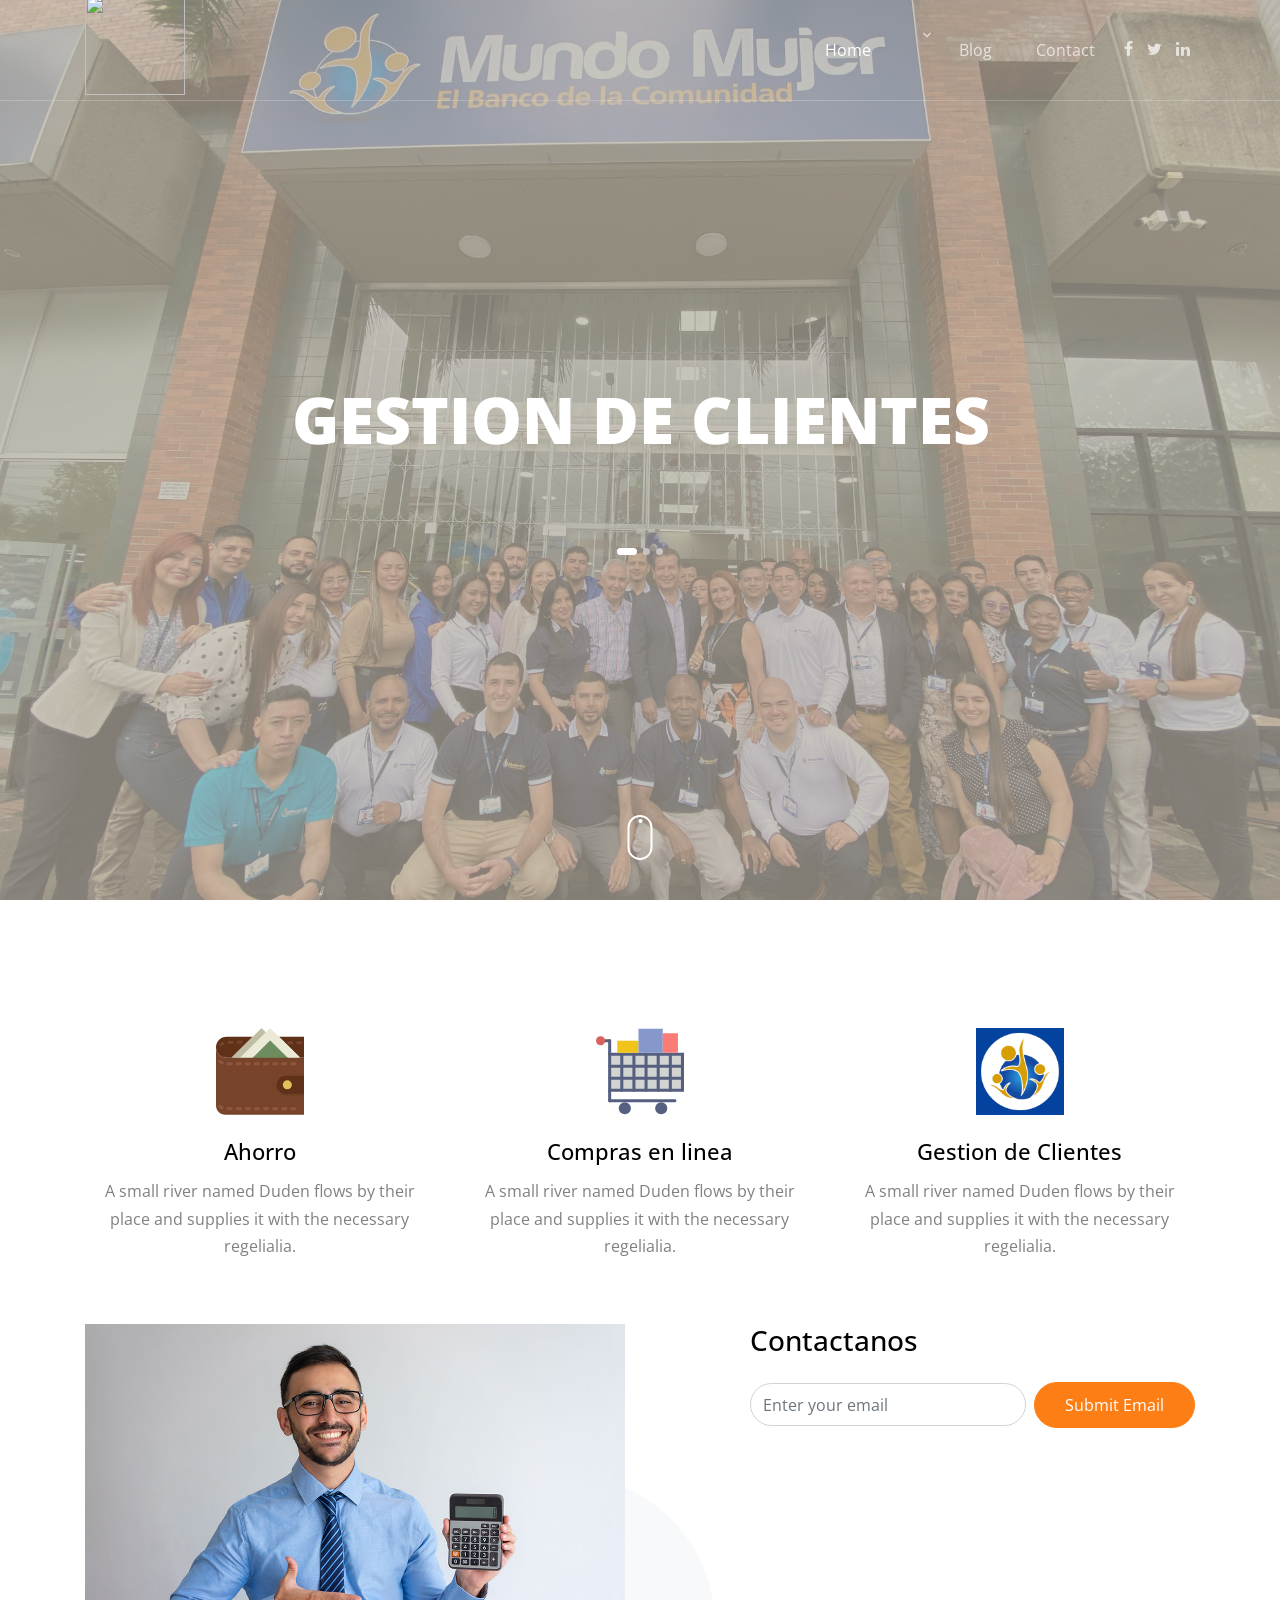
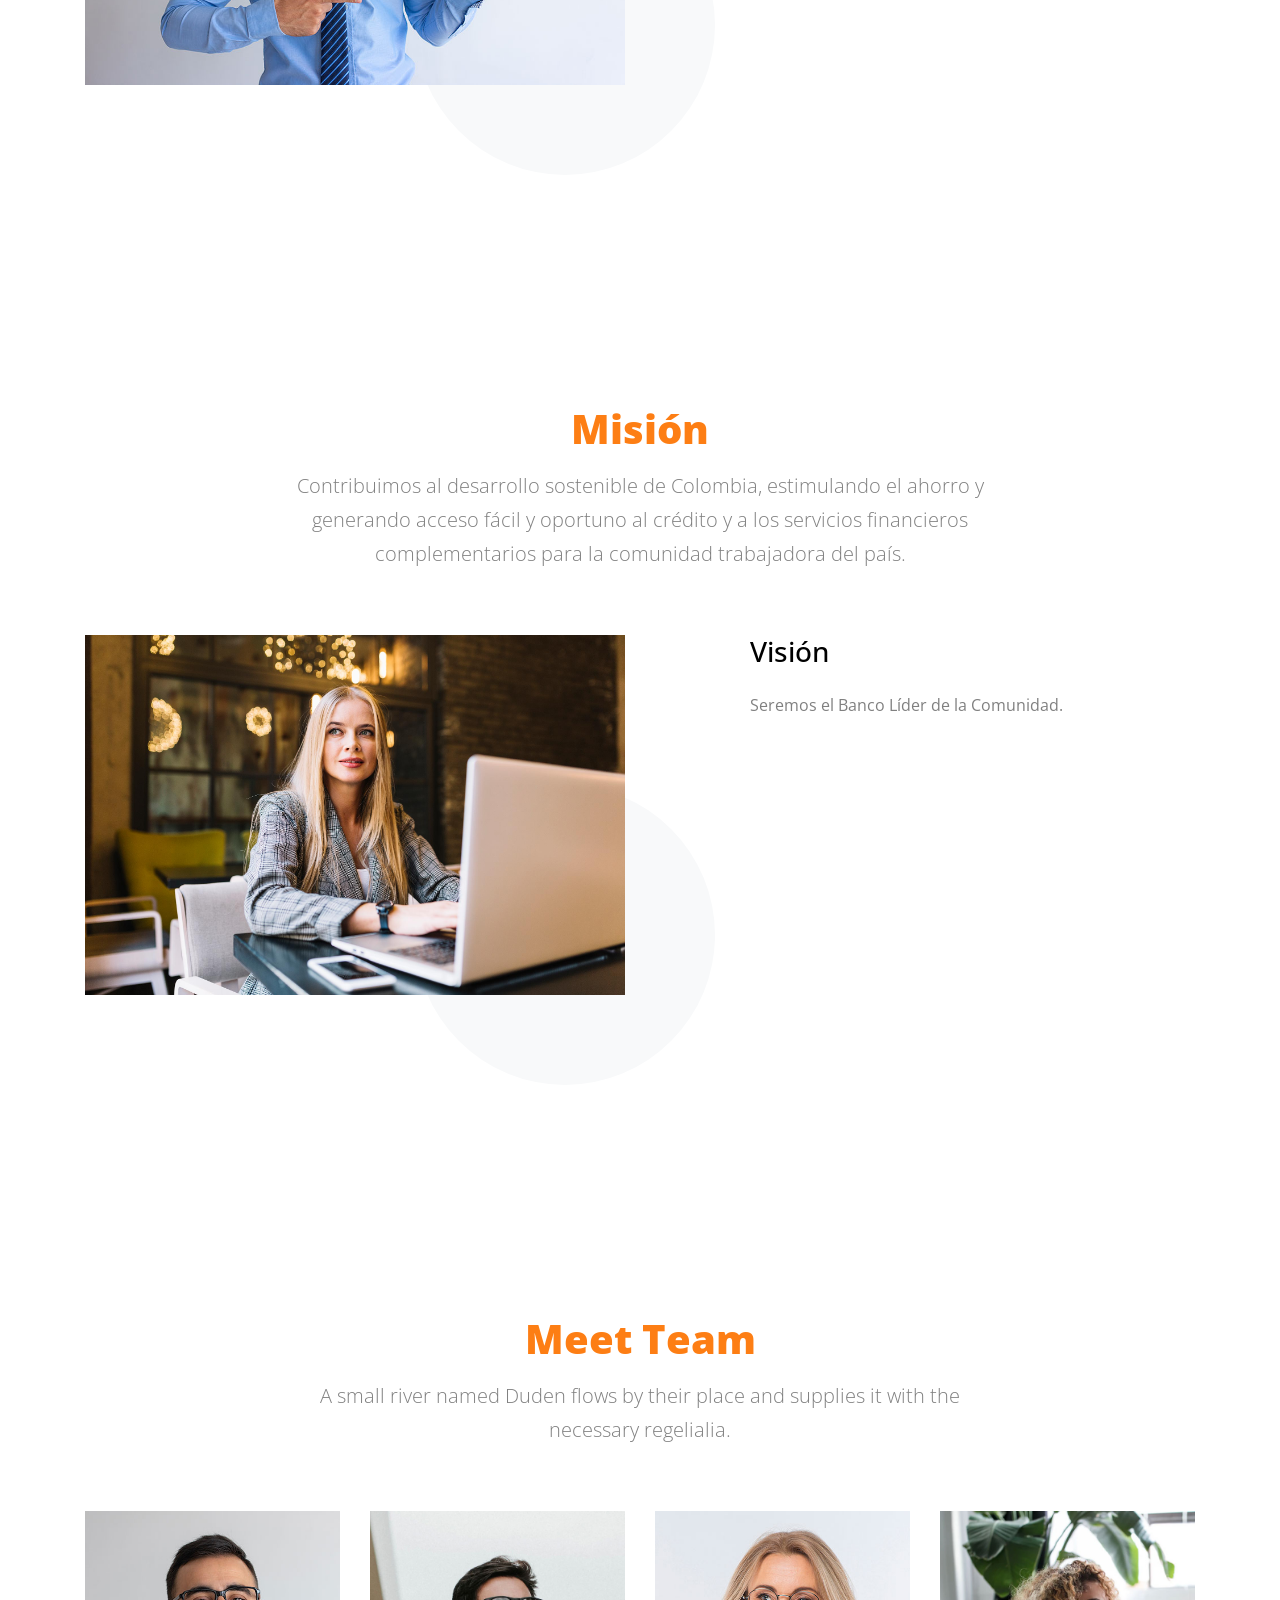
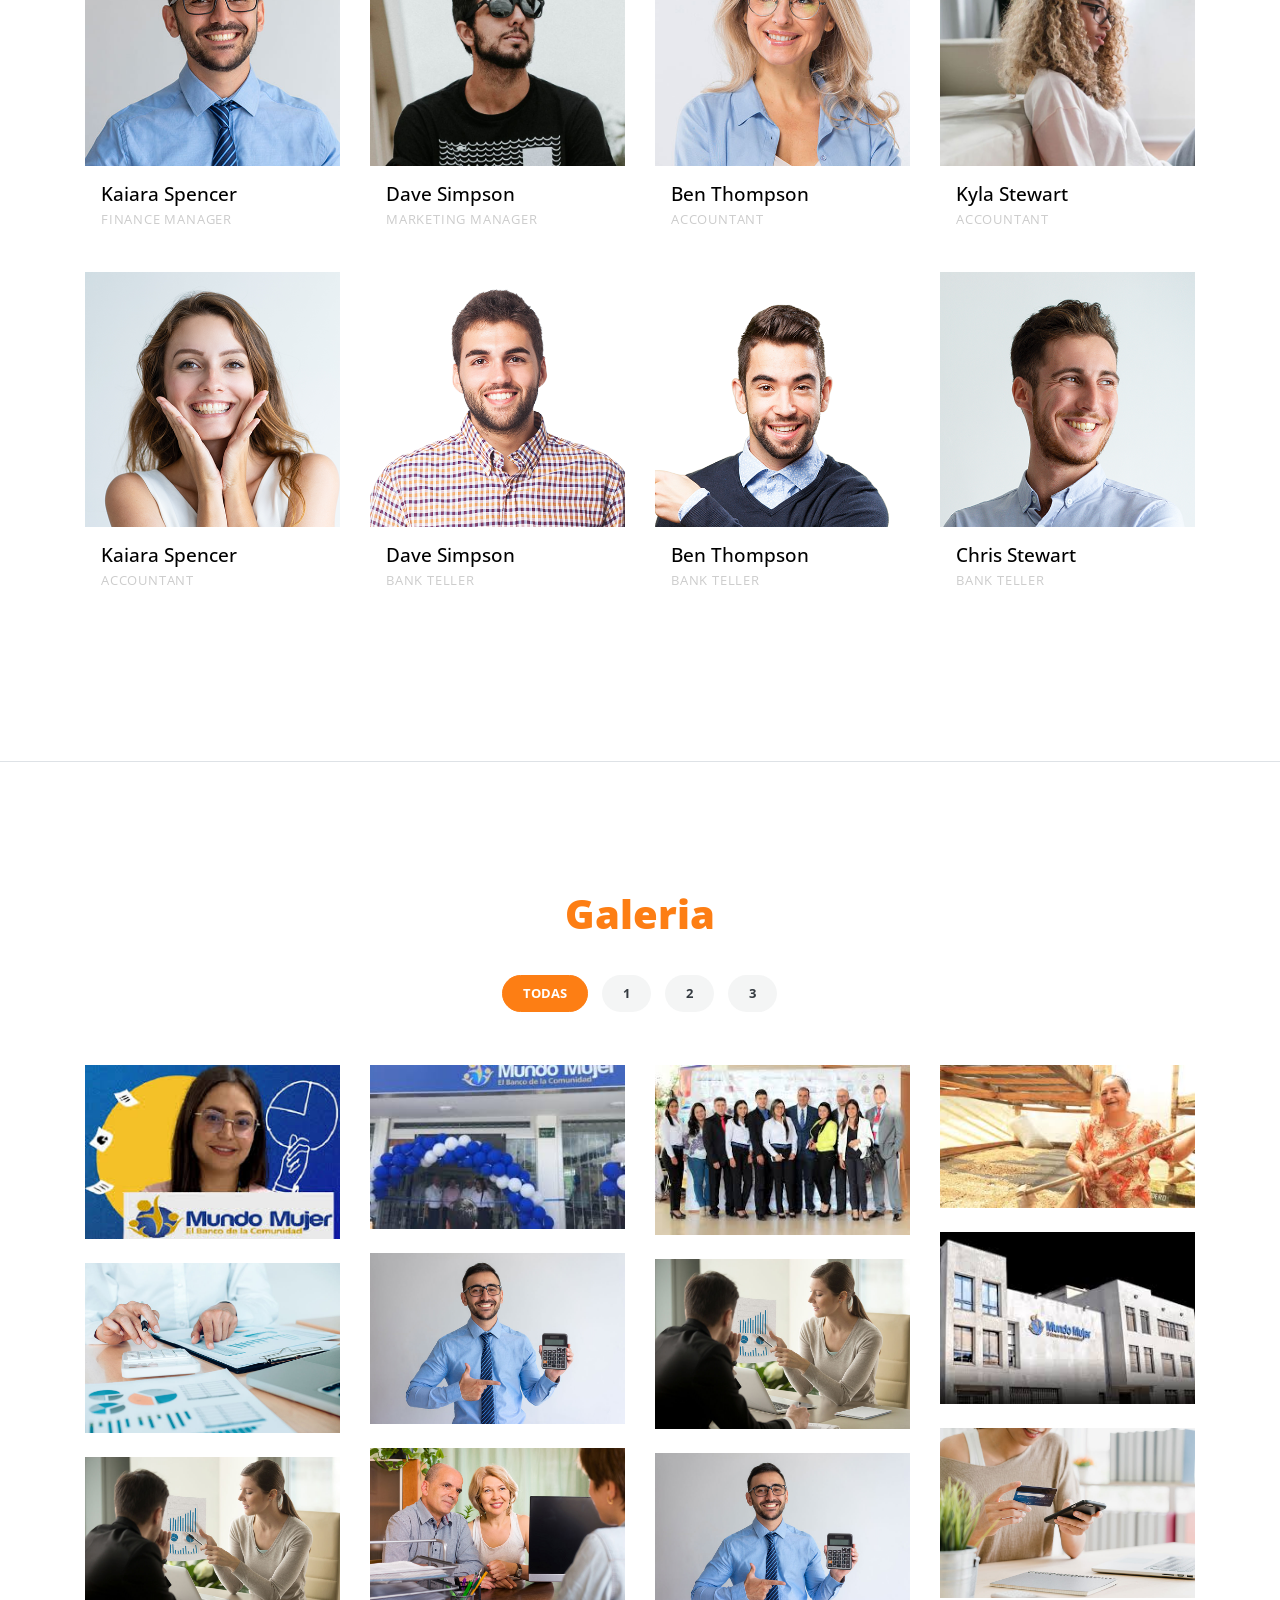
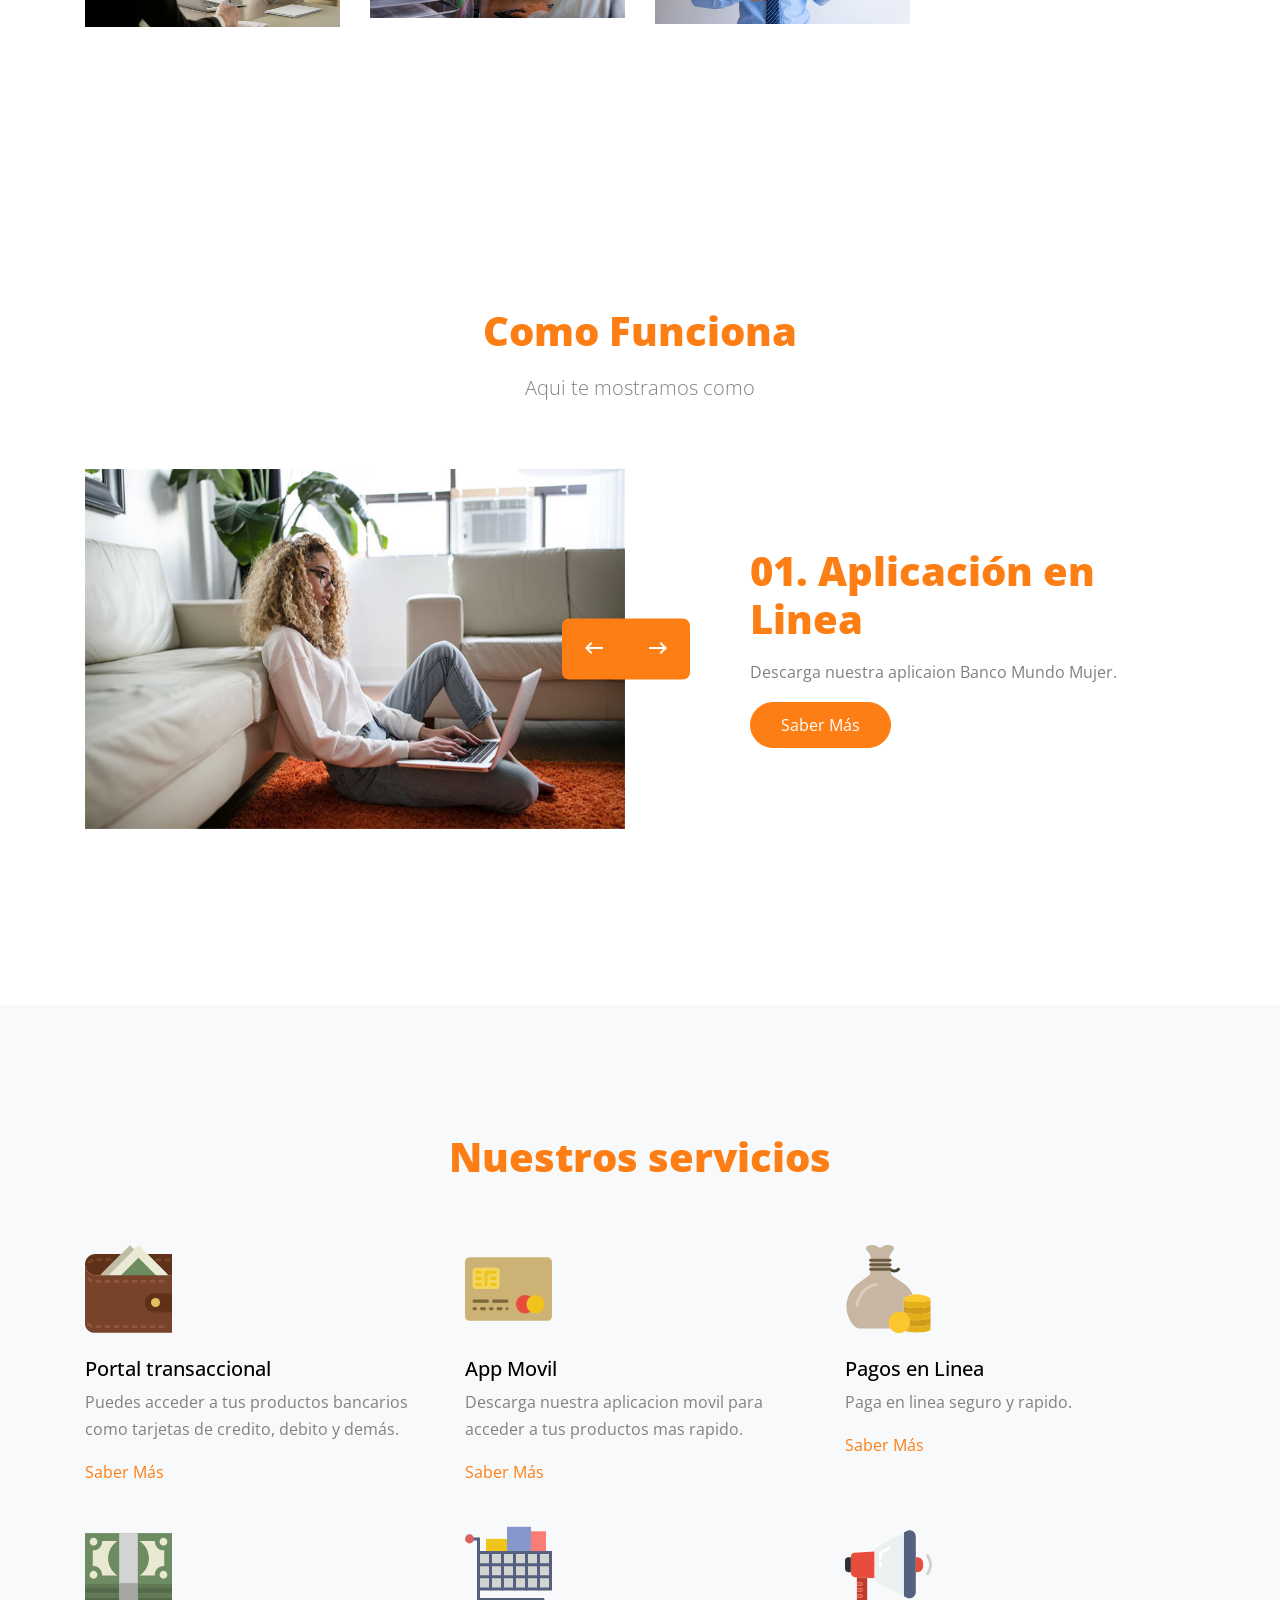
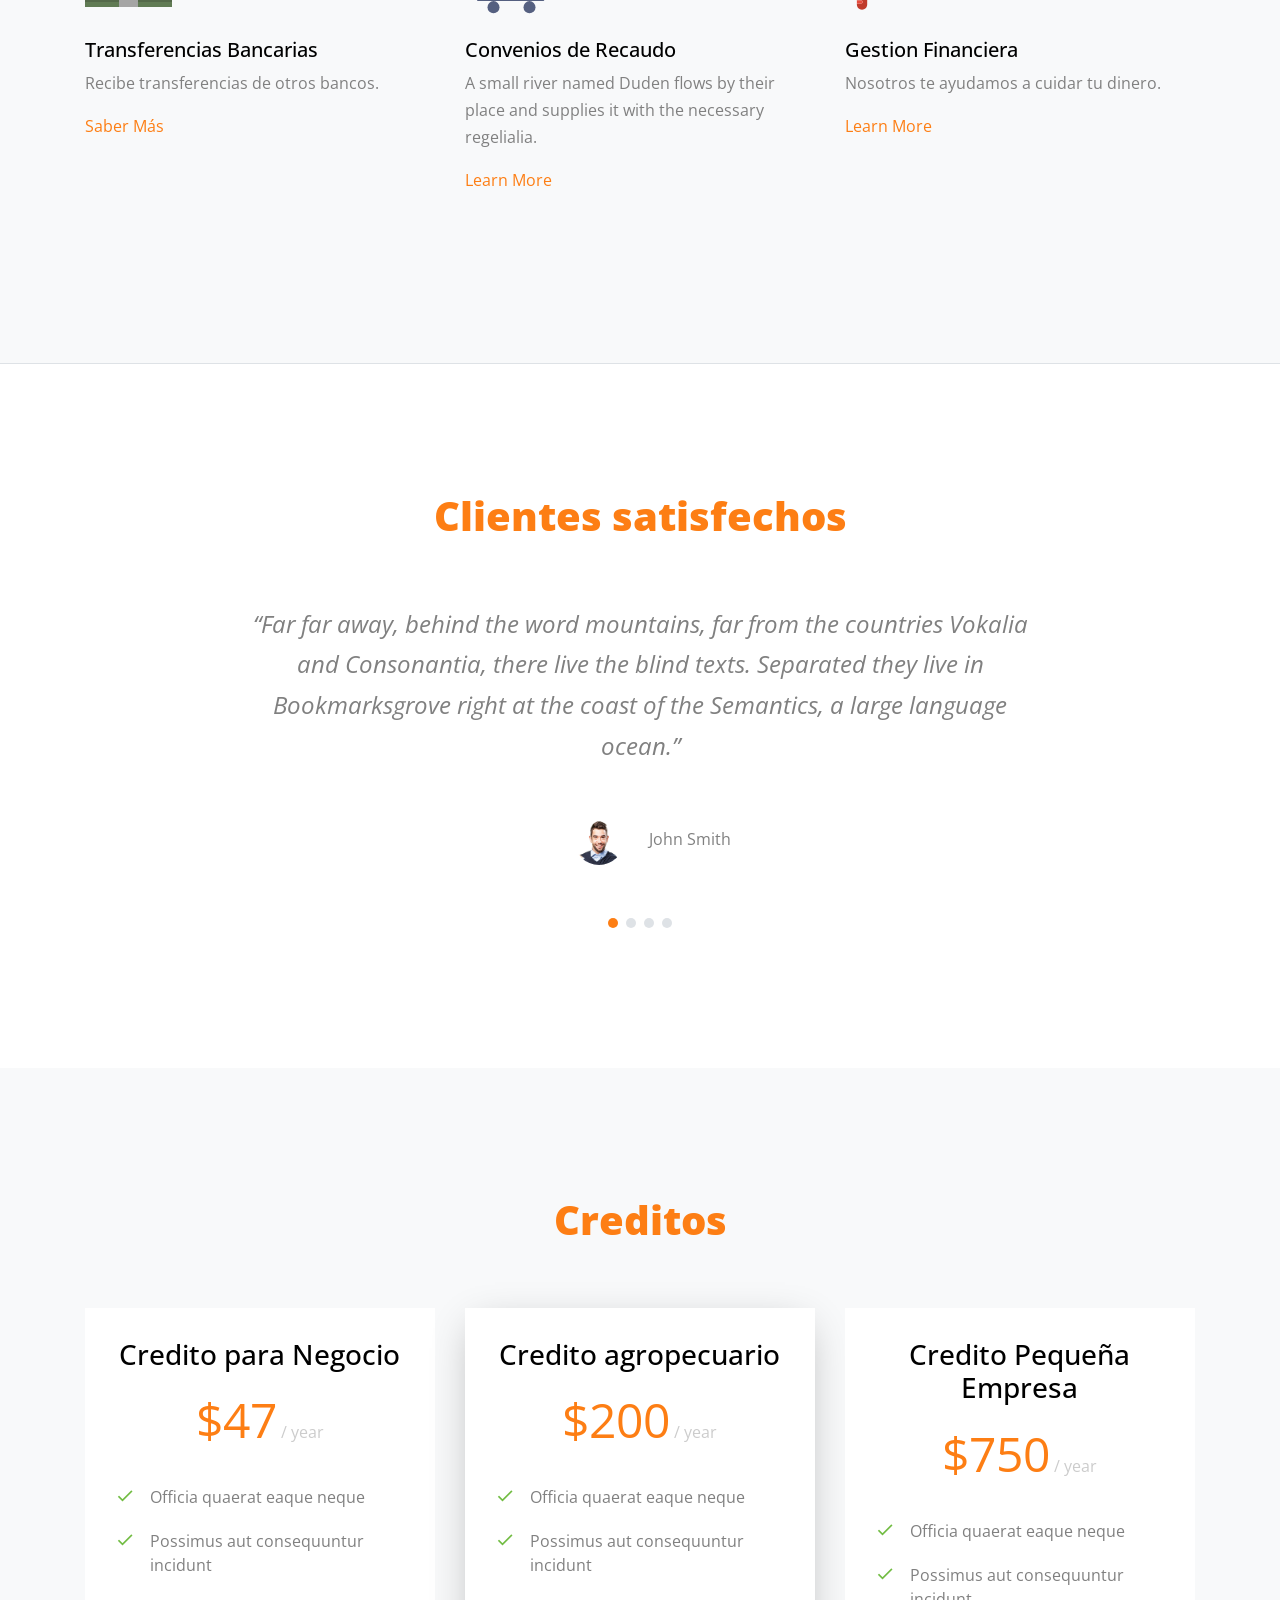
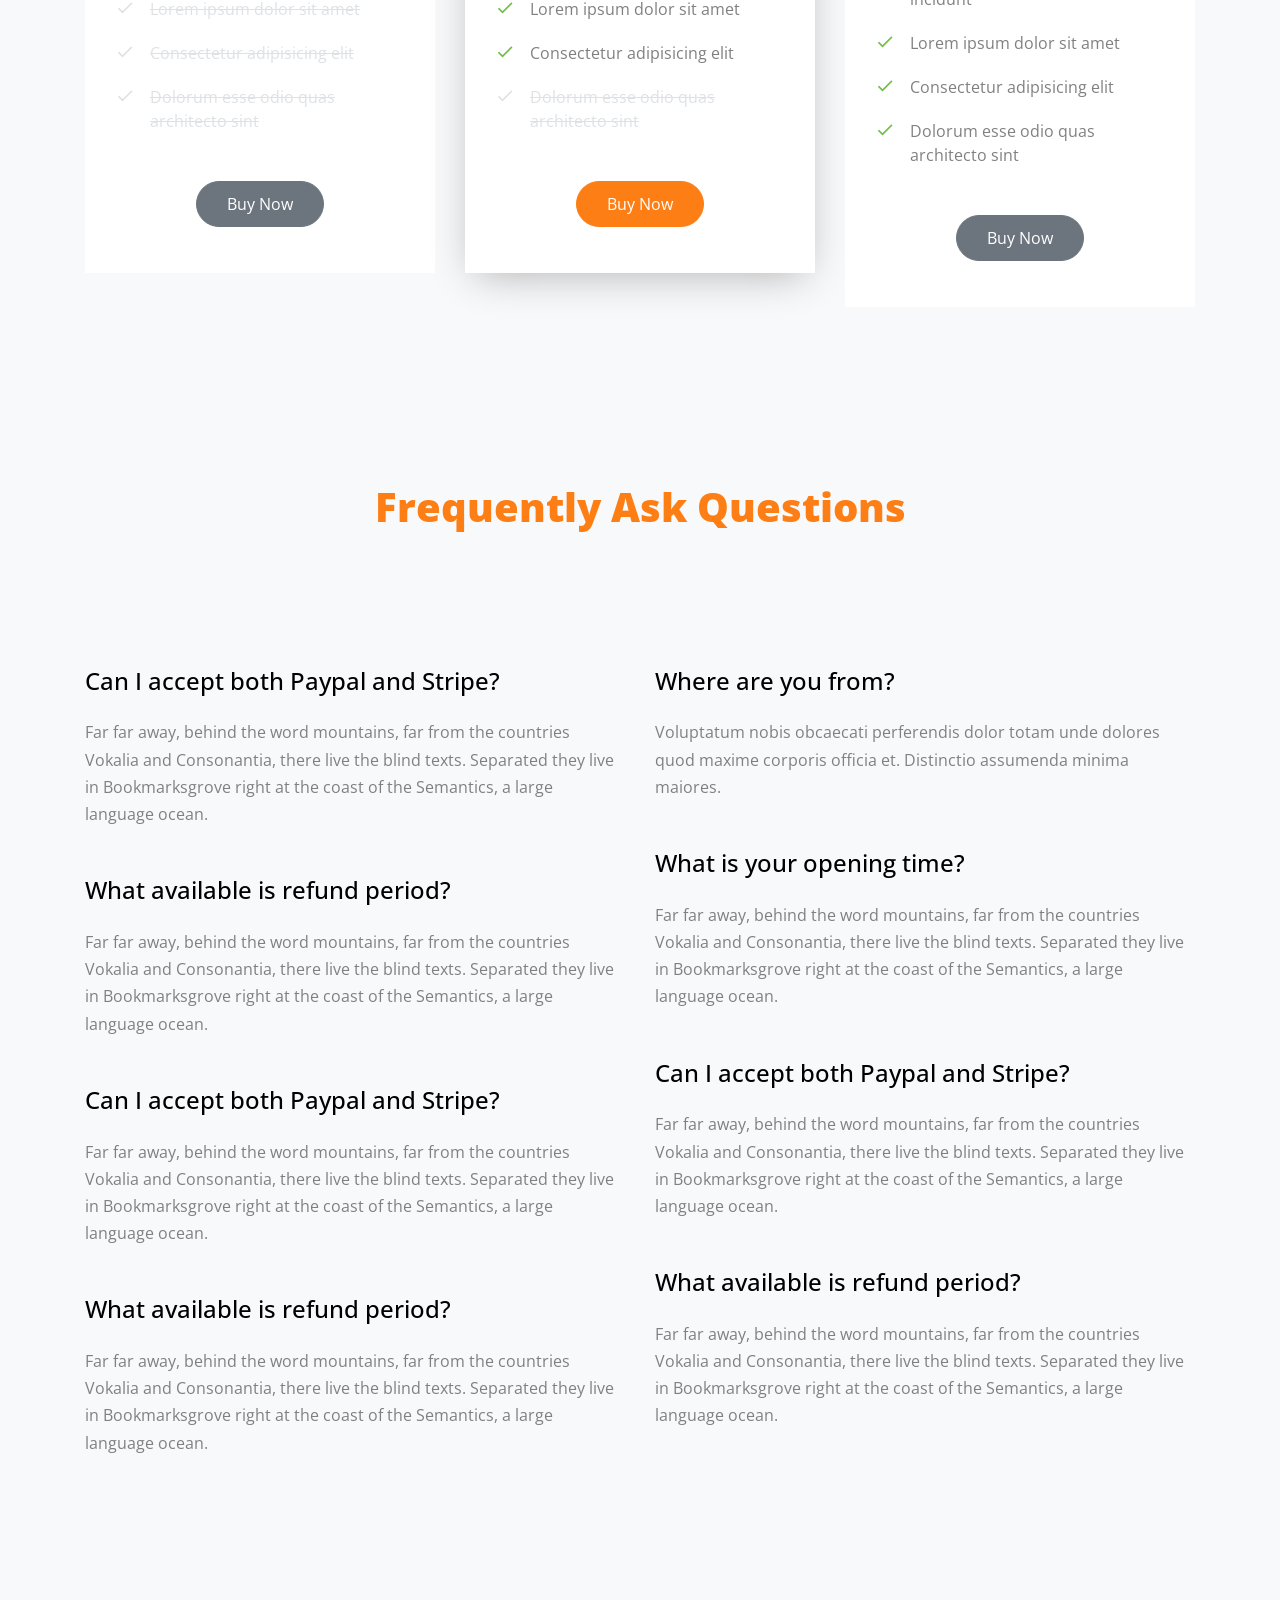
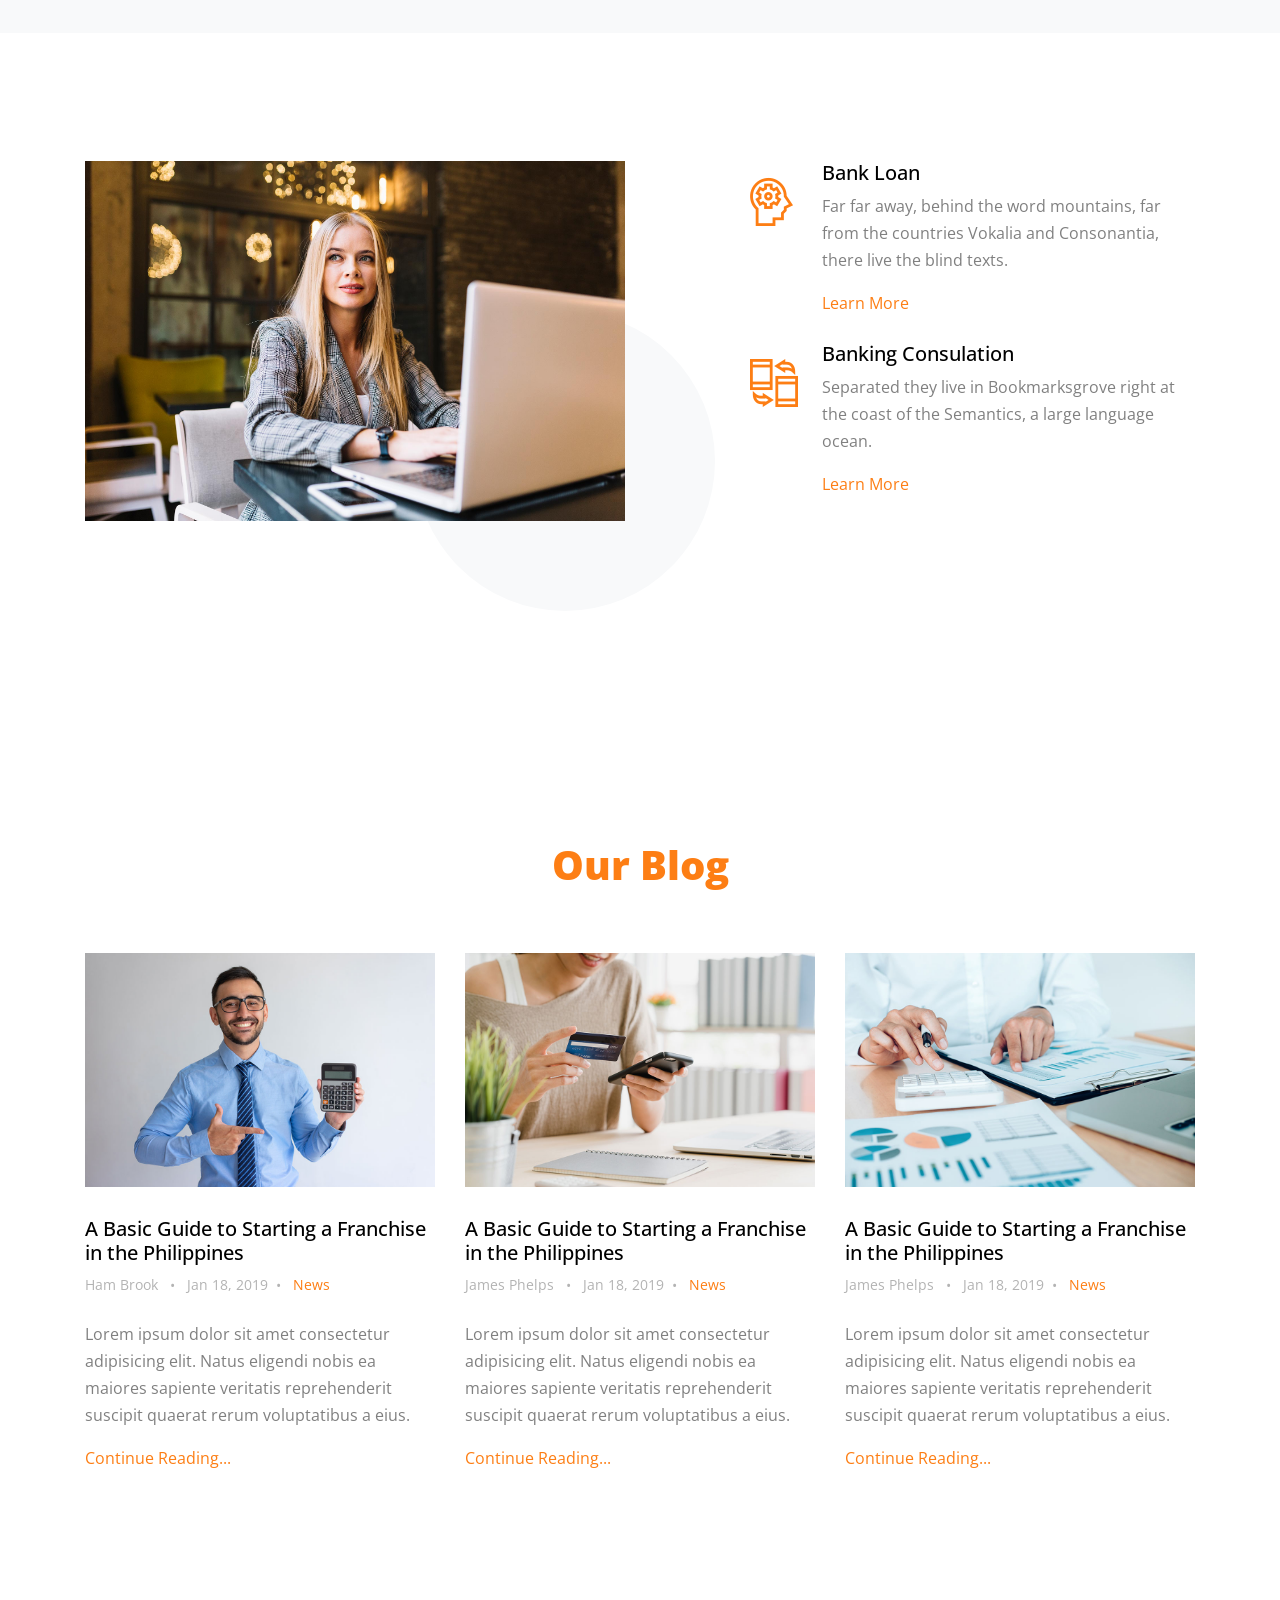
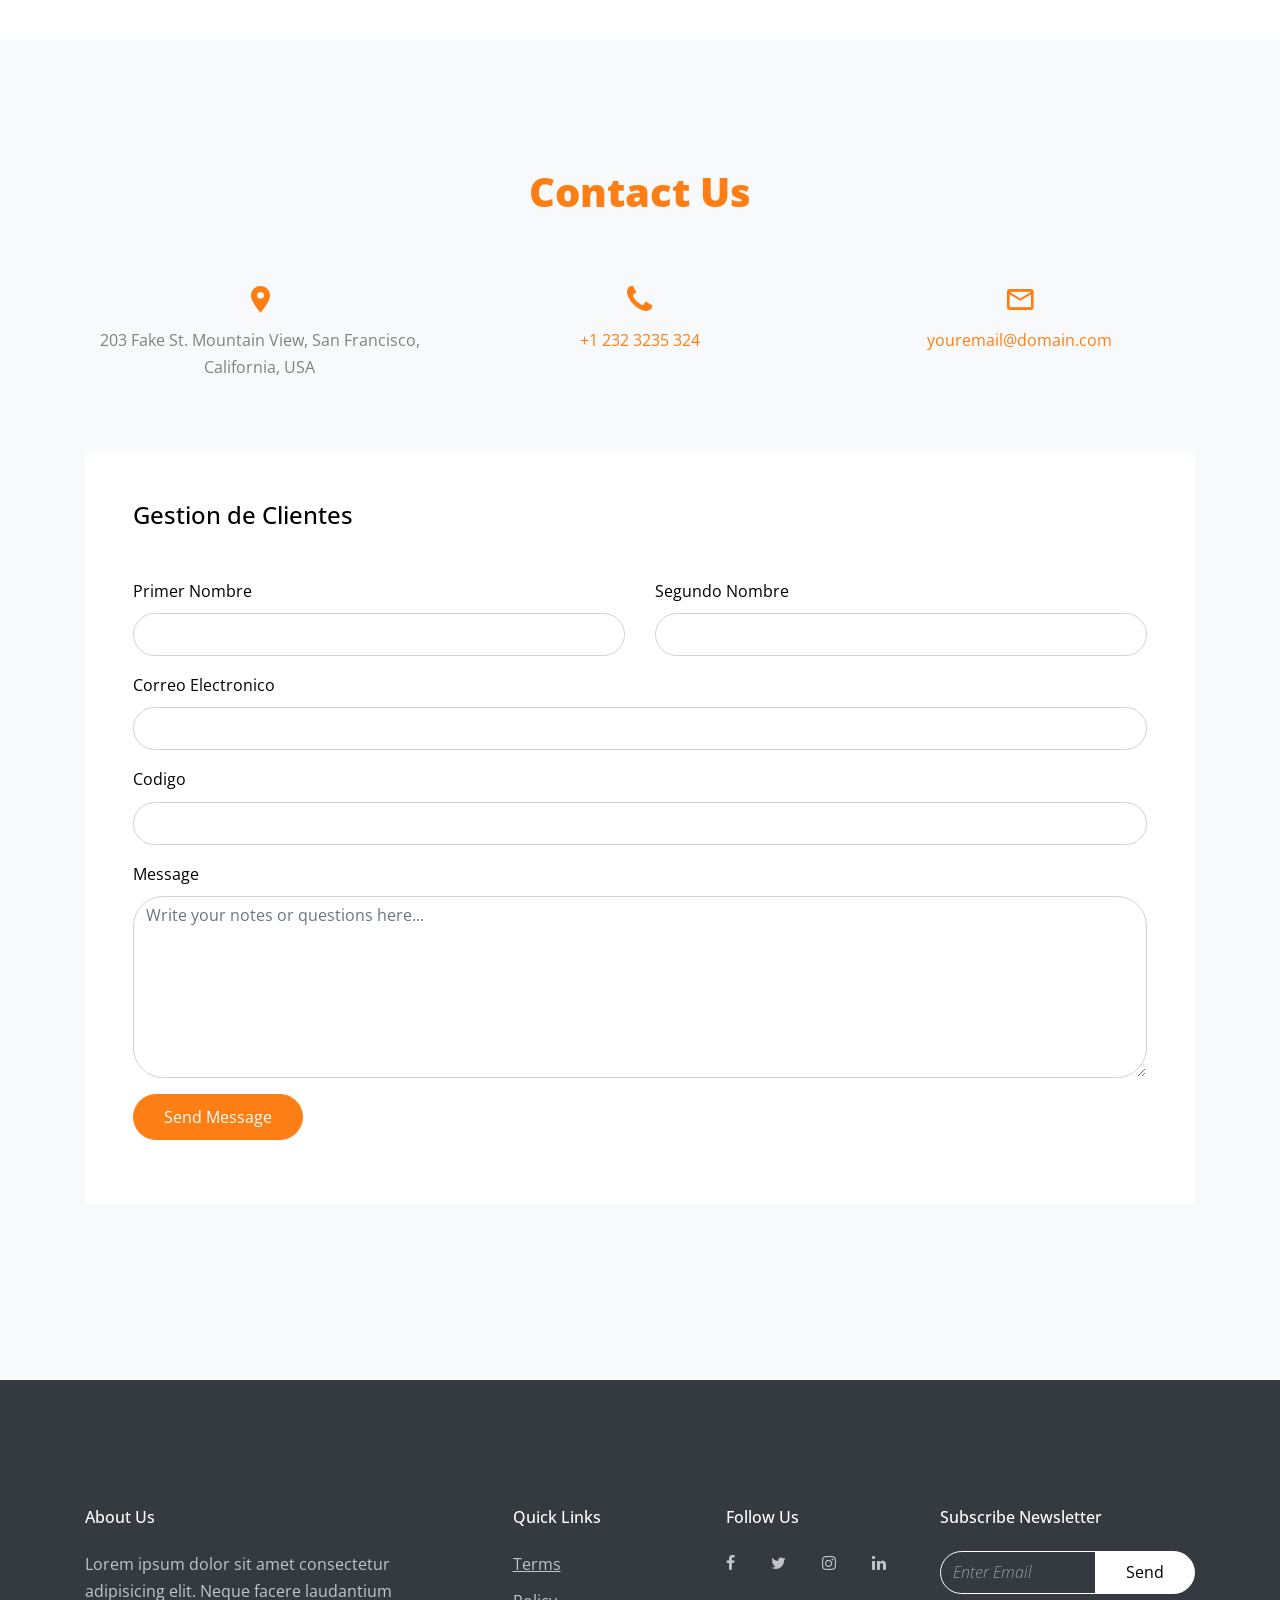
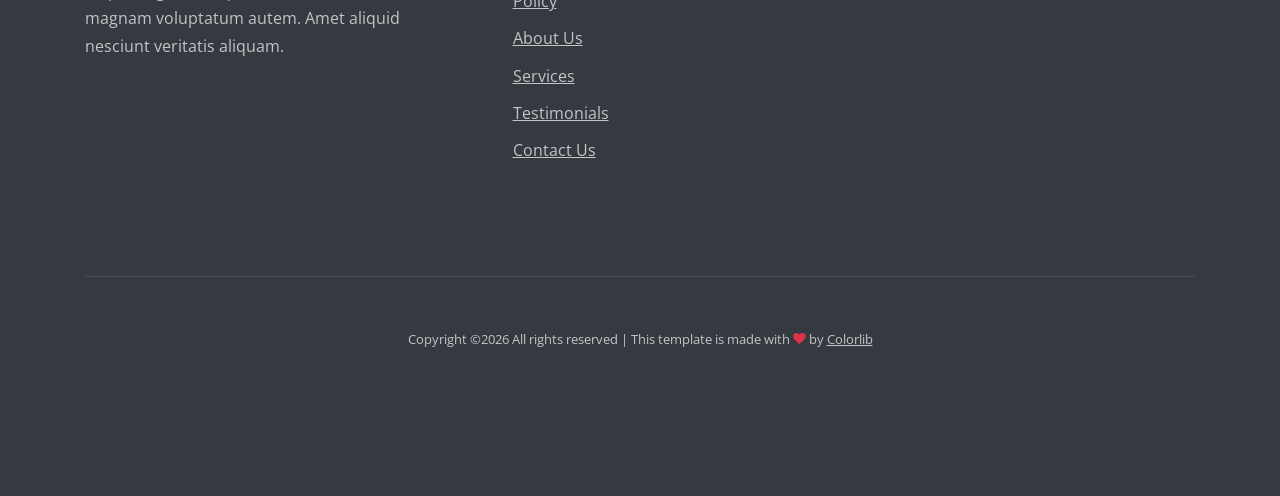
==== commit 4013d6ad: "cambios" ====
--- a/banker-1.0.0/index.html
+++ b/banker-1.0.0/index.html
@@ -46,7 +46,7 @@
       </div>
       <div class="site-mobile-menu-body"></div>
     </div>
-   
+  
     
     <header class="site-navbar js-sticky-header site-navbar-target" role="banner">
 
@@ -169,17 +169,7 @@
           </div>
           <div class="col-lg-5 ml-auto" data-aos="fade-up" data-aos-delay="100">
             <div class="mb-4">
-              <h3 class="h3 mb-4 text-black">Calculo de amortizacion</h3>
-              <p>A small river named Duden flows by their place and supplies it with the necessary regelialia.</p>
-              
-            </div>
-              
-            <div class="mb-4">
-              <ul class="list-unstyled ul-check success">
-                <li>Officia quaerat eaque neque</li>
-                <li>Lorem ipsum dolor sit amet</li>
-                <li>Consectetur adipisicing elit</li>
-              </ul>
+              <h3 class="h3 mb-4 text-black">Contactanos</h3>
               
             </div>
 
@@ -395,16 +385,16 @@
 
         <div class="row mb-3">
           <div class="col-12 text-center">
-            <h2 class="section-title mb-3">Galleria</h2>
+            <h2 class="section-title mb-3">Galeria</h2>
           </div>
         </div>
 
         <div class="row justify-content-center mb-5">
           <div id="filters" class="filters text-center button-group col-md-7">
-            <button class="btn btn-primary active" data-filter="*">All</button>
-            <button class="btn btn-primary" data-filter=".web">Events</button>
-            <button class="btn btn-primary" data-filter=".design">Party</button>
-            <button class="btn btn-primary" data-filter=".brand">Holidays</button>
+            <button class="btn btn-primary active" data-filter="*">Todas</button>
+            <button class="btn btn-primary" data-filter=".web">1</button>
+            <button class="btn btn-primary" data-filter=".design">2</button>
+            <button class="btn btn-primary" data-filter=".brand">3</button>
           </div>
         </div>  
         
@@ -506,8 +496,8 @@
 
         <div class="row mb-5 justify-content-center">
           <div class="col-md-7 text-center">
-            <h2 class="section-title mb-3" data-aos="fade-up" data-aos-delay="">How It Works</h2>
-            <p class="lead" data-aos="fade-up" data-aos-delay="100">A small river named Duden flows by their place and supplies it with the necessary regelialia.</p>
+            <h2 class="section-title mb-3" data-aos="fade-up" data-aos-delay="">Como Funciona</h2>
+            <p class="lead" data-aos="fade-up" data-aos-delay="100">Aqui te mostramos como</p>
           </div>
         </div>
         
@@ -528,21 +518,21 @@
             
             <div class="owl-carousel slide-one-item-alt-text">
               <div>
-                <h2 class="section-title mb-3">01. Online Applications</h2>
-                <p>A small river named Duden flows by their place and supplies it with the necessary regelialia. It is a paradisematic country, in which roasted parts of sentences fly into your mouth.</p>
-
-                <p><a href="#" class="btn btn-primary mr-2 mb-2">Learn More</a></p>
+                <h2 class="section-title mb-3">01. Aplicación en Linea</h2>
+                <p>Descarga nuestra aplicaion Banco Mundo Mujer.</p>
+
+                <p><a href="#" class="btn btn-primary mr-2 mb-2">Saber Más</a></p>
               </div>
               <div>
-                <h2 class="section-title mb-3">02. Get an approval</h2>
-                <p>A small river named Duden flows by their place and supplies it with the necessary regelialia. It is a paradisematic country, in which roasted parts of sentences fly into your mouth.</p>
-                <p><a href="#" class="btn btn-primary mr-2 mb-2">Learn More</a></p>
+                <h2 class="section-title mb-3">02. Obtener una Aprobación</h2>
+                <p>Registrate o inicia sesión y estudiaremos tu caso para aprobar tu credito.</p>
+                <p><a href="#" class="btn btn-primary mr-2 mb-2">Saber Más</a></p>
               </div>
               <div>
-                <h2 class="section-title mb-3">03. Card delivery</h2>
-                <p>A small river named Duden flows by their place and supplies it with the necessary regelialia. It is a paradisematic country, in which roasted parts of sentences fly into your mouth.</p>
-
-                <p><a href="#" class="btn btn-primary mr-2 mb-2">Learn More</a></p>
+                <h2 class="section-title mb-3">03. Entrega de Tarjeta</h2>
+                <p>Despues de seguir los pasos y aprobar tu credito te la enviaremos a tu destino.</p>
+
+                <p><a href="#" class="btn btn-primary mr-2 mb-2">Saber Más</a></p>
               </div>
               
             </div>
@@ -570,8 +560,8 @@
               </div>
               <div>
                 <h3>Portal transaccional</h3>
-                <p>A small river named Duden flows by their place and supplies it with the necessary regelialia.</p>
-                <p><a href="#">Learn More</a></p>
+                <p>Puedes acceder a tus productos bancarios como tarjetas de credito, debito y demás.</p>
+                <p><a href="#">Saber Más</a></p>
               </div>
             </div>
           </div>
@@ -582,8 +572,8 @@
               </div>
               <div>
                 <h3>App Movil</h3>
-                <p>A small river named Duden flows by their place and supplies it with the necessary regelialia.</p>
-                <p><a href="#">Learn More</a></p>
+                <p>Descarga nuestra aplicacion movil para acceder a tus productos mas rapido.</p>
+                <p><a href="#">Saber Más</a></p>
               </div>
             </div>
           </div>
@@ -594,8 +584,8 @@
               </div>
               <div>
                 <h3>Pagos en Linea</h3>
-                <p>A small river named Duden flows by their place and supplies it with the necessary regelialia.</p>
-                <p><a href="#">Learn More</a></p>
+                <p>Paga en linea seguro y rapido.</p>
+                <p><a href="#">Saber Más</a></p>
               </div>
             </div>
           </div>
@@ -608,8 +598,8 @@
               </div>
               <div>
                 <h3>Transferencias Bancarias</h3>
-                <p>A small river named Duden flows by their place and supplies it with the necessary regelialia.</p>
-                <p><a href="#">Learn More</a></p>
+                <p>Recibe transferencias de otros bancos.</p>
+                <p><a href="#">Saber Más</a></p>
               </div>
             </div>
           </div>
@@ -632,7 +622,7 @@
               </div>
               <div>
                 <h3>Gestion Financiera</h3>
-                <p>A small river named Duden flows by their place and supplies it with the necessary regelialia.</p>
+                <p>Nosotros te ayudamos a cuidar tu dinero.</p>
                 <p><a href="#">Learn More</a></p>
               </div>
             </div>
@@ -646,7 +636,7 @@
       <div class="container">
         <div class="row mb-5">
           <div class="col-12 text-center">
-            <h2 class="section-title mb-3">Happy Customers</h2>
+            <h2 class="section-title mb-3">Clientes satisfechos</h2>
           </div>
         </div>
       </div>
@@ -930,7 +920,7 @@
       </div>
     </section>
 
-   
+
 
 
     <section class="site-section bg-light" id="contact-section" data-aos="fade">
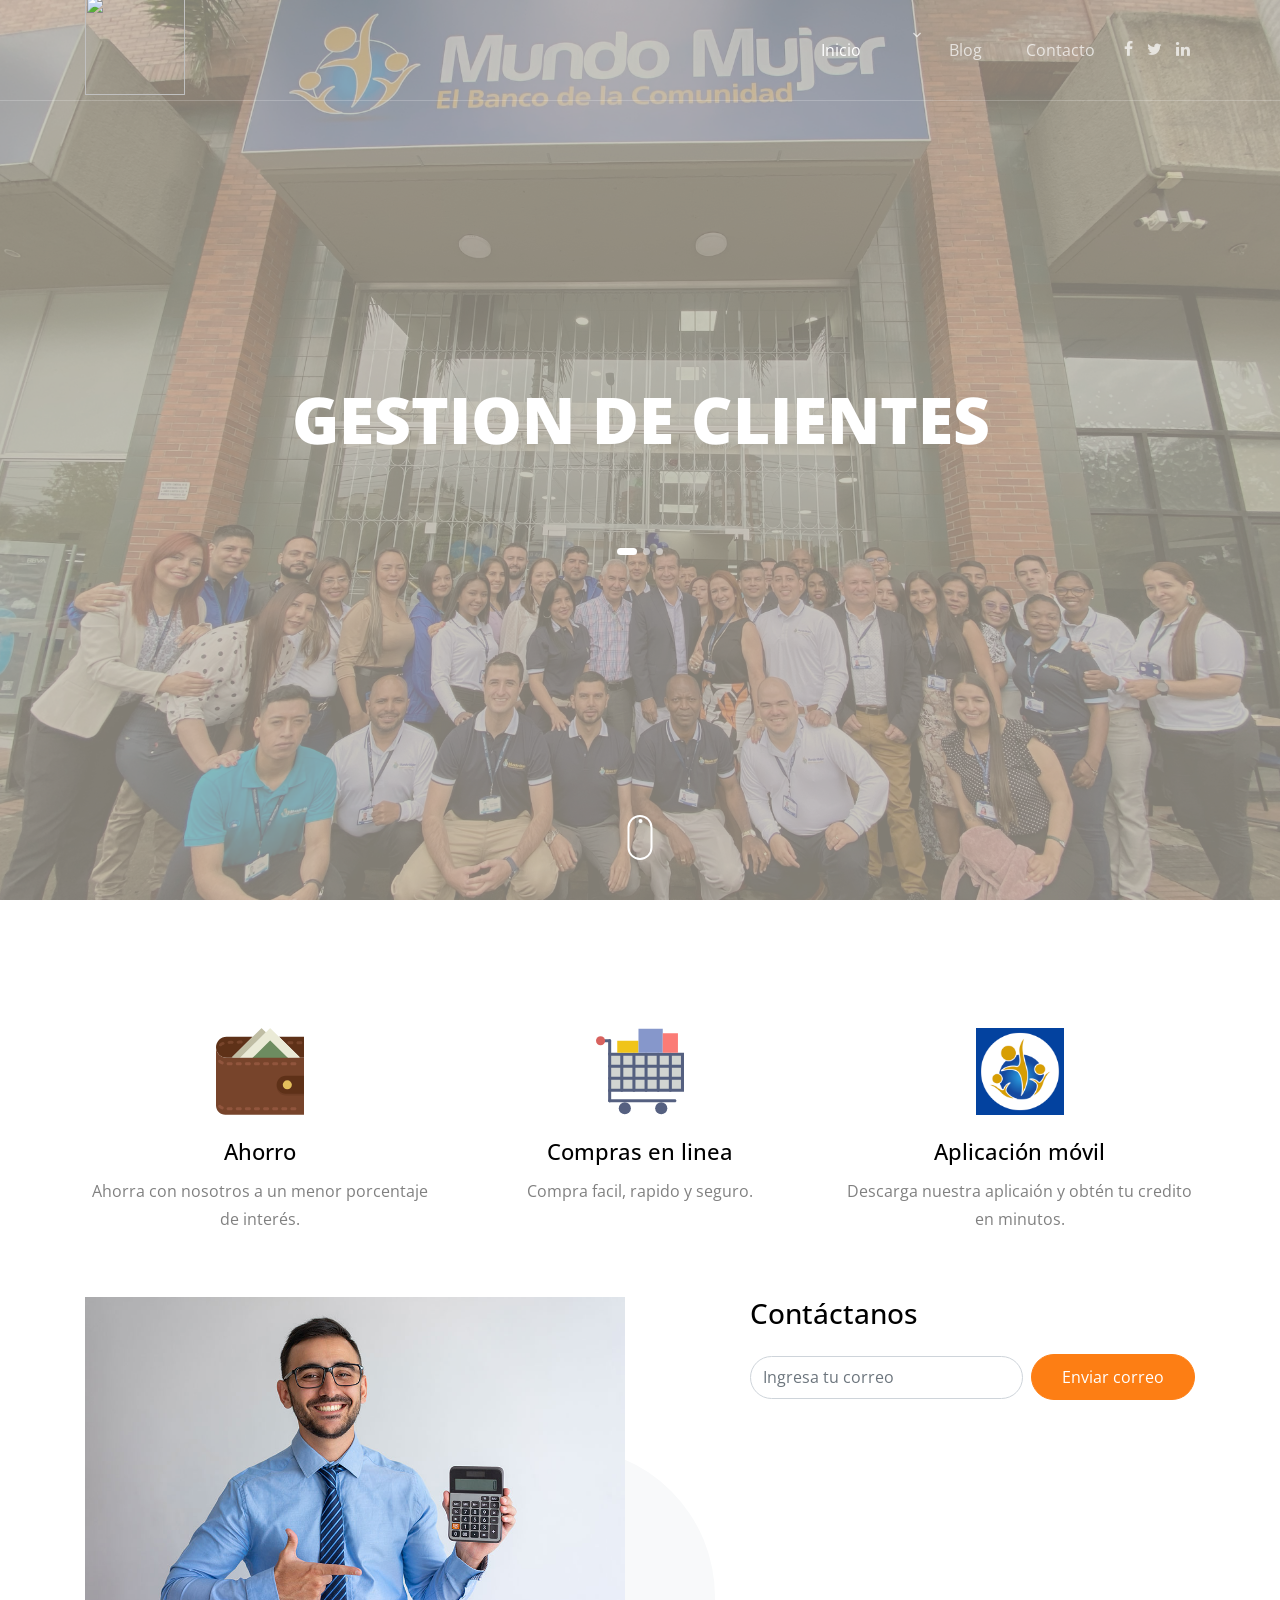
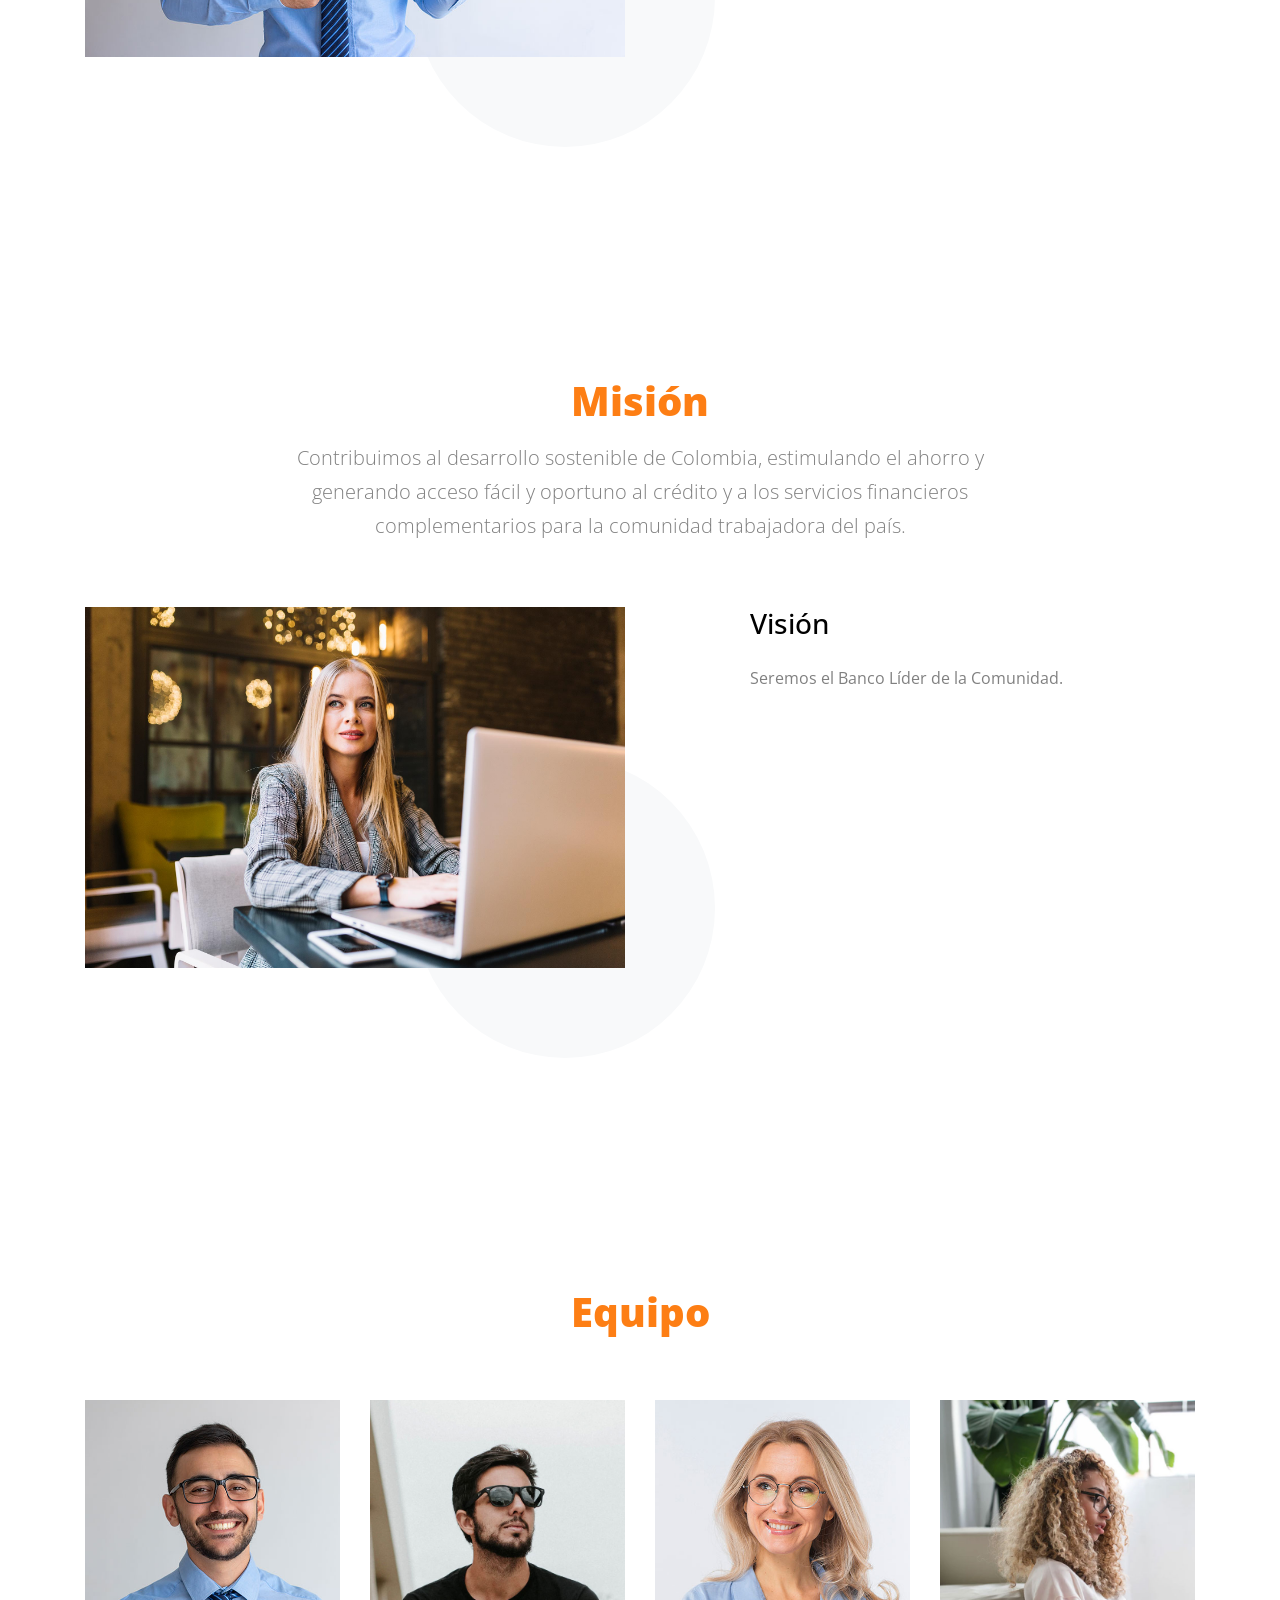
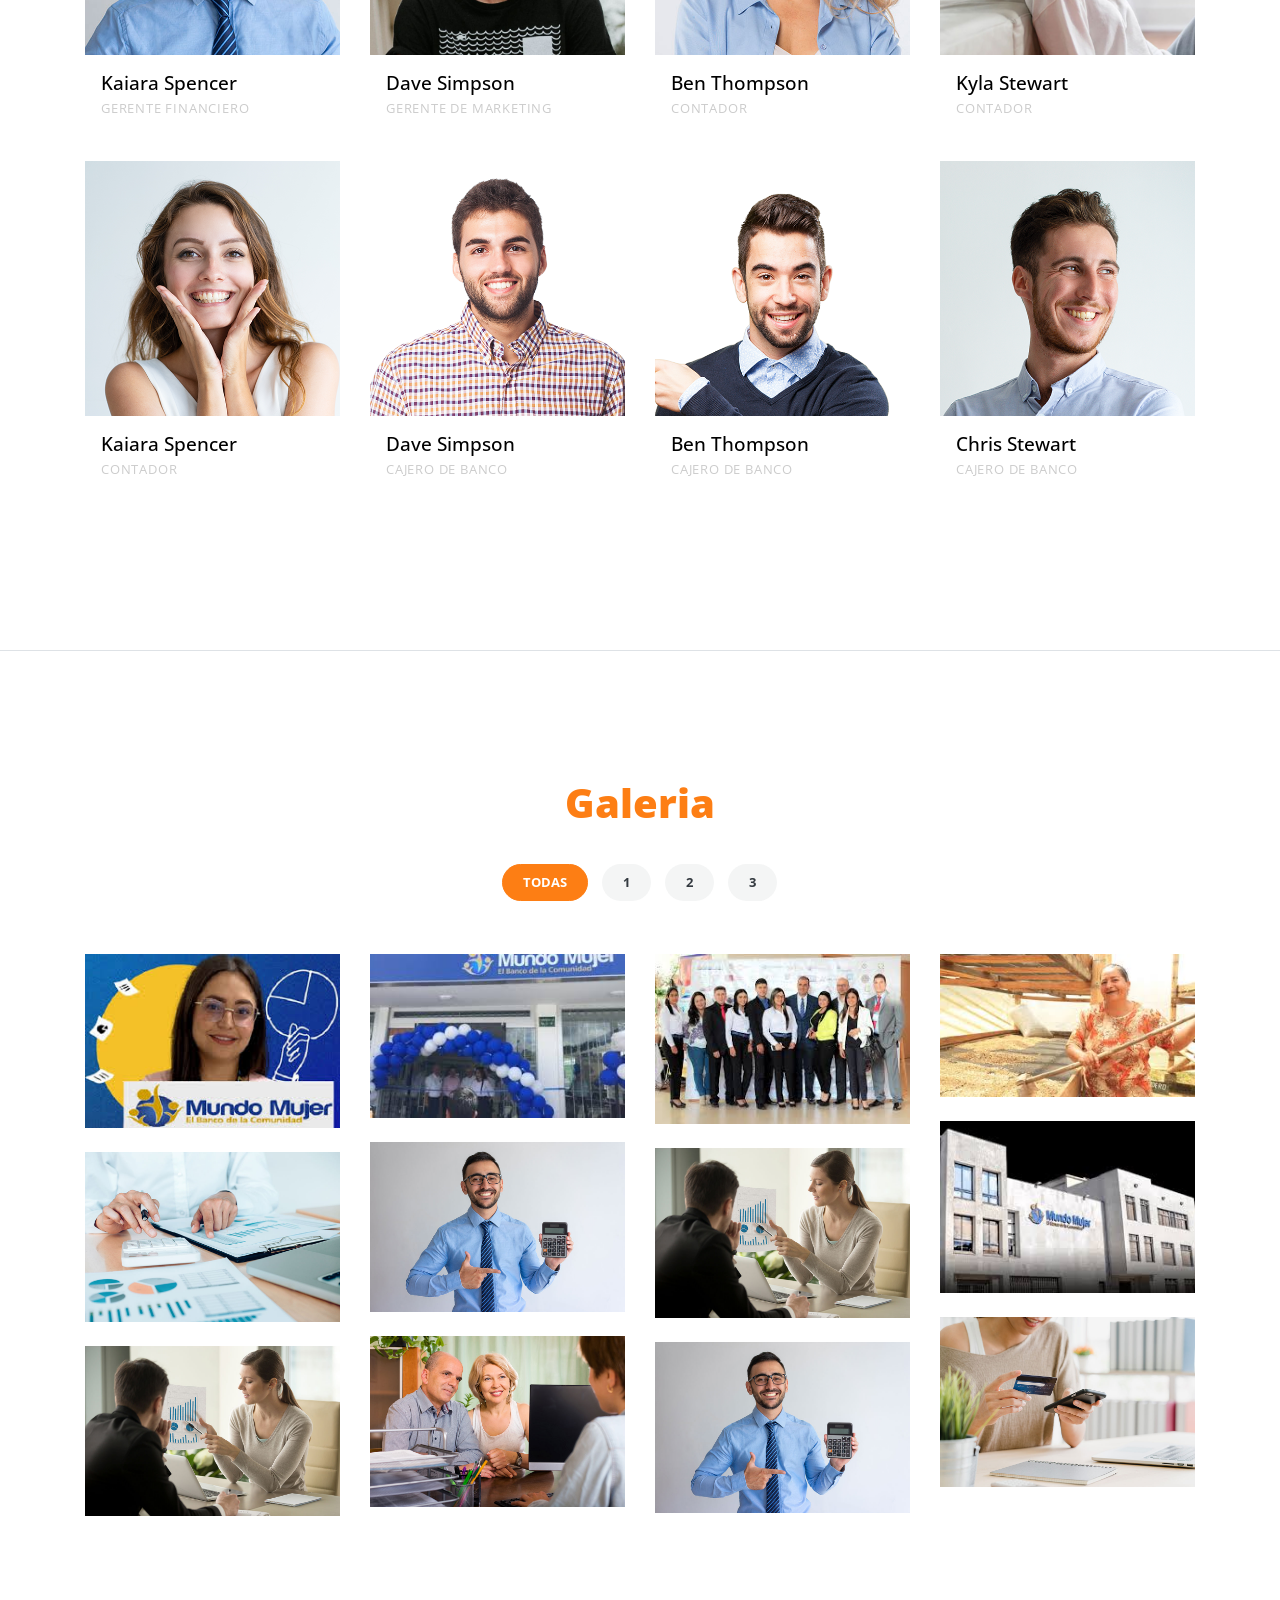
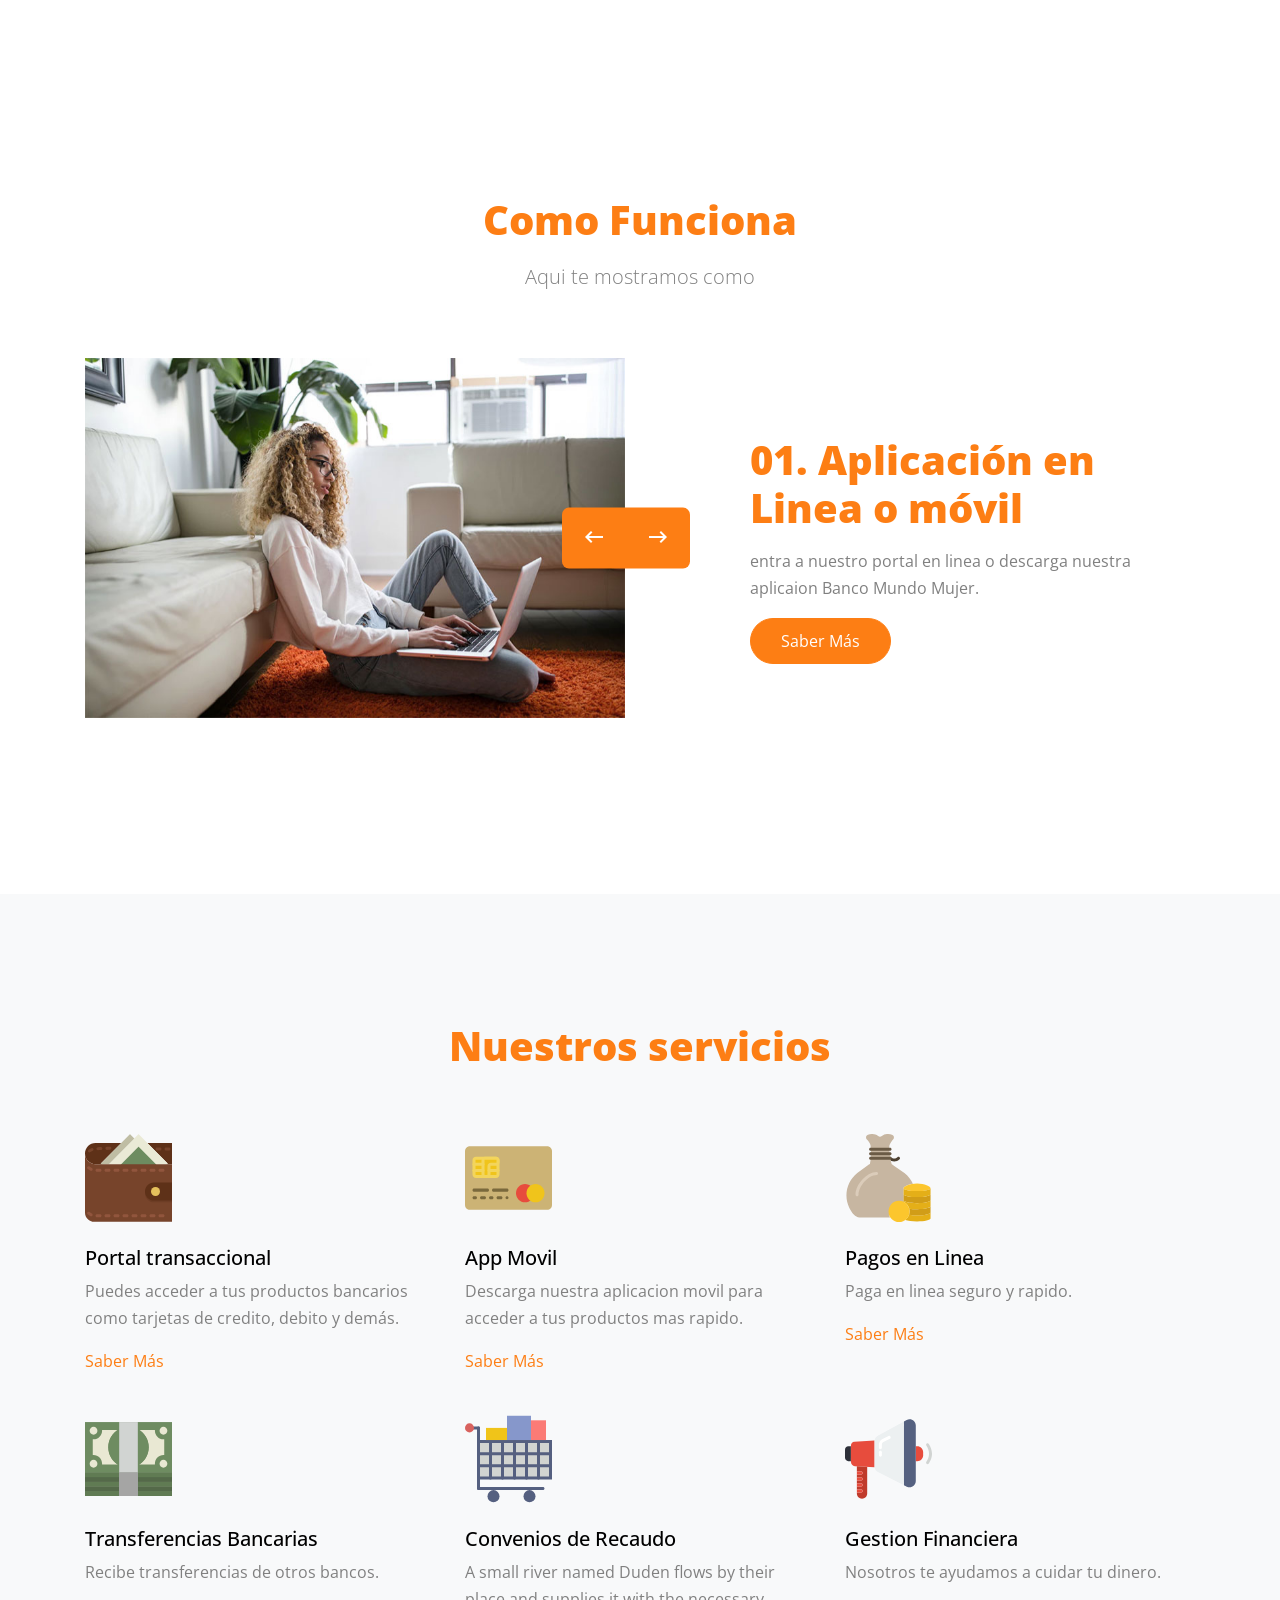
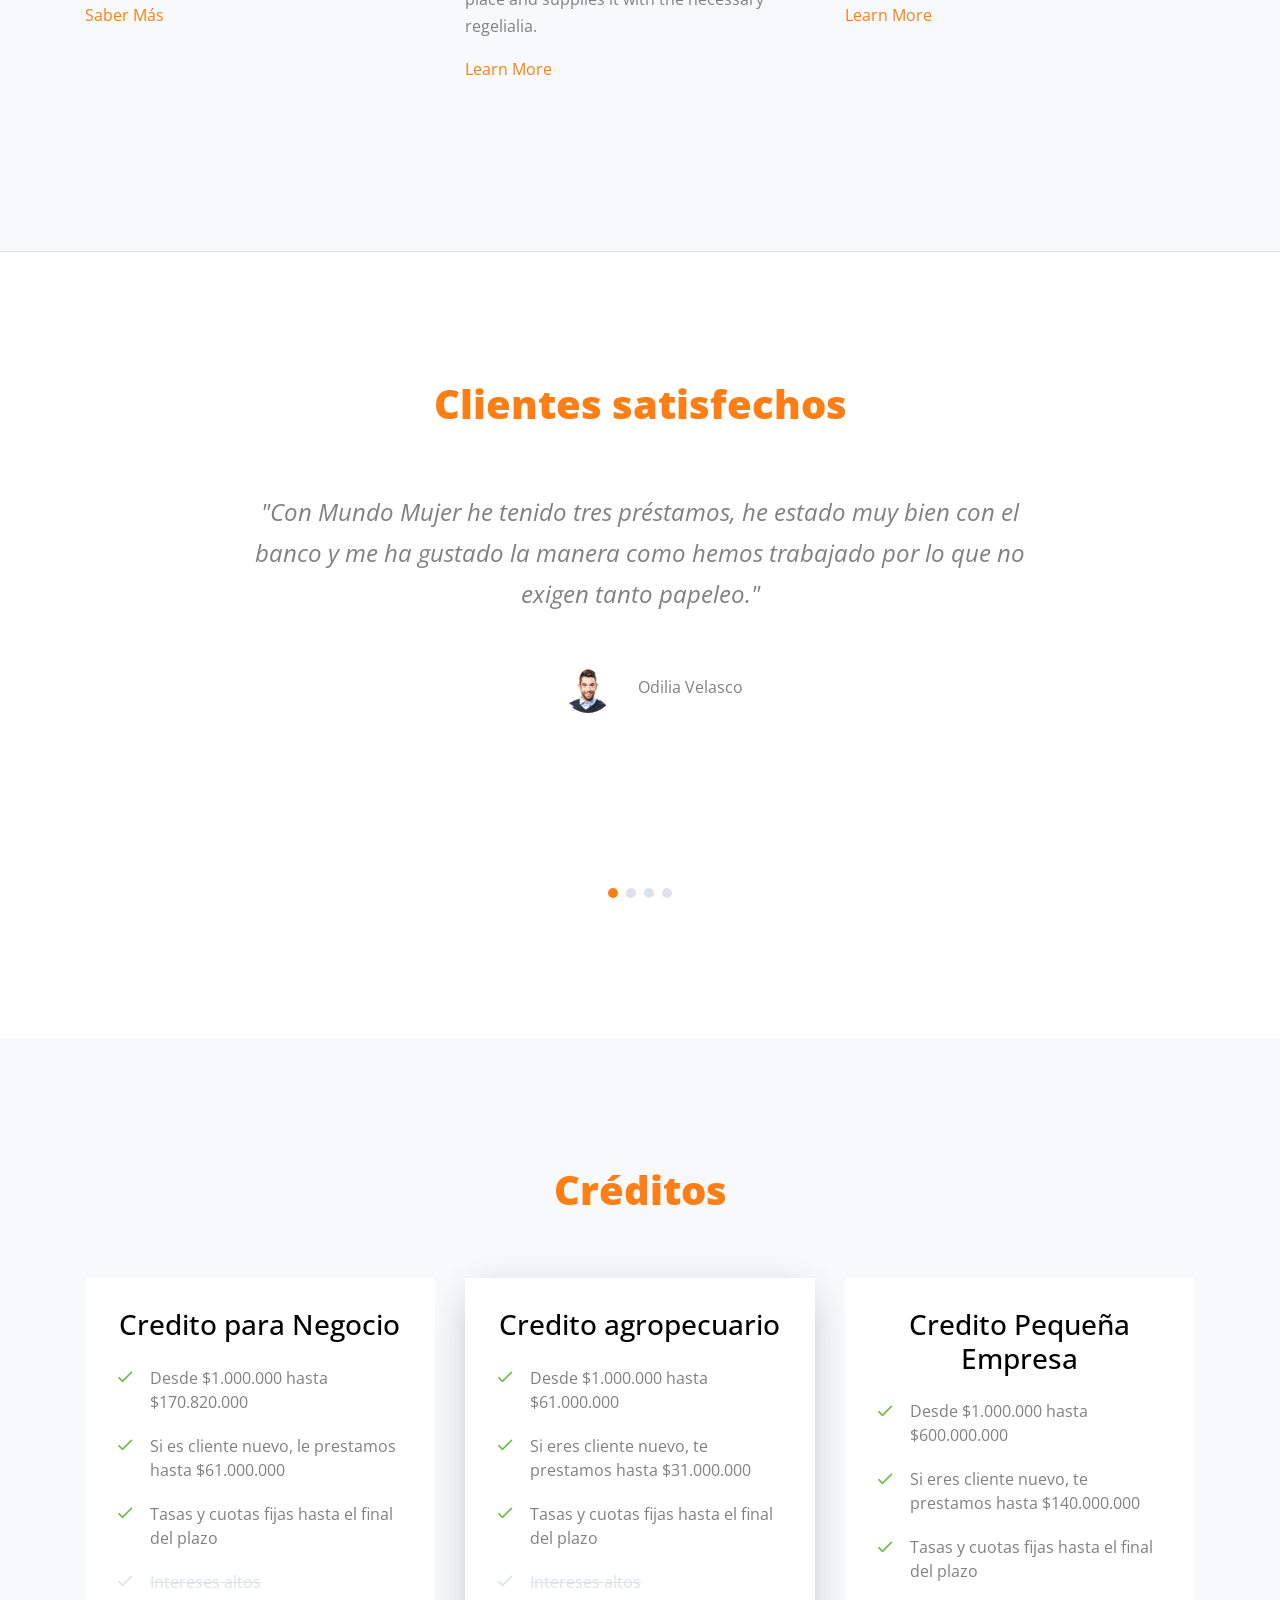
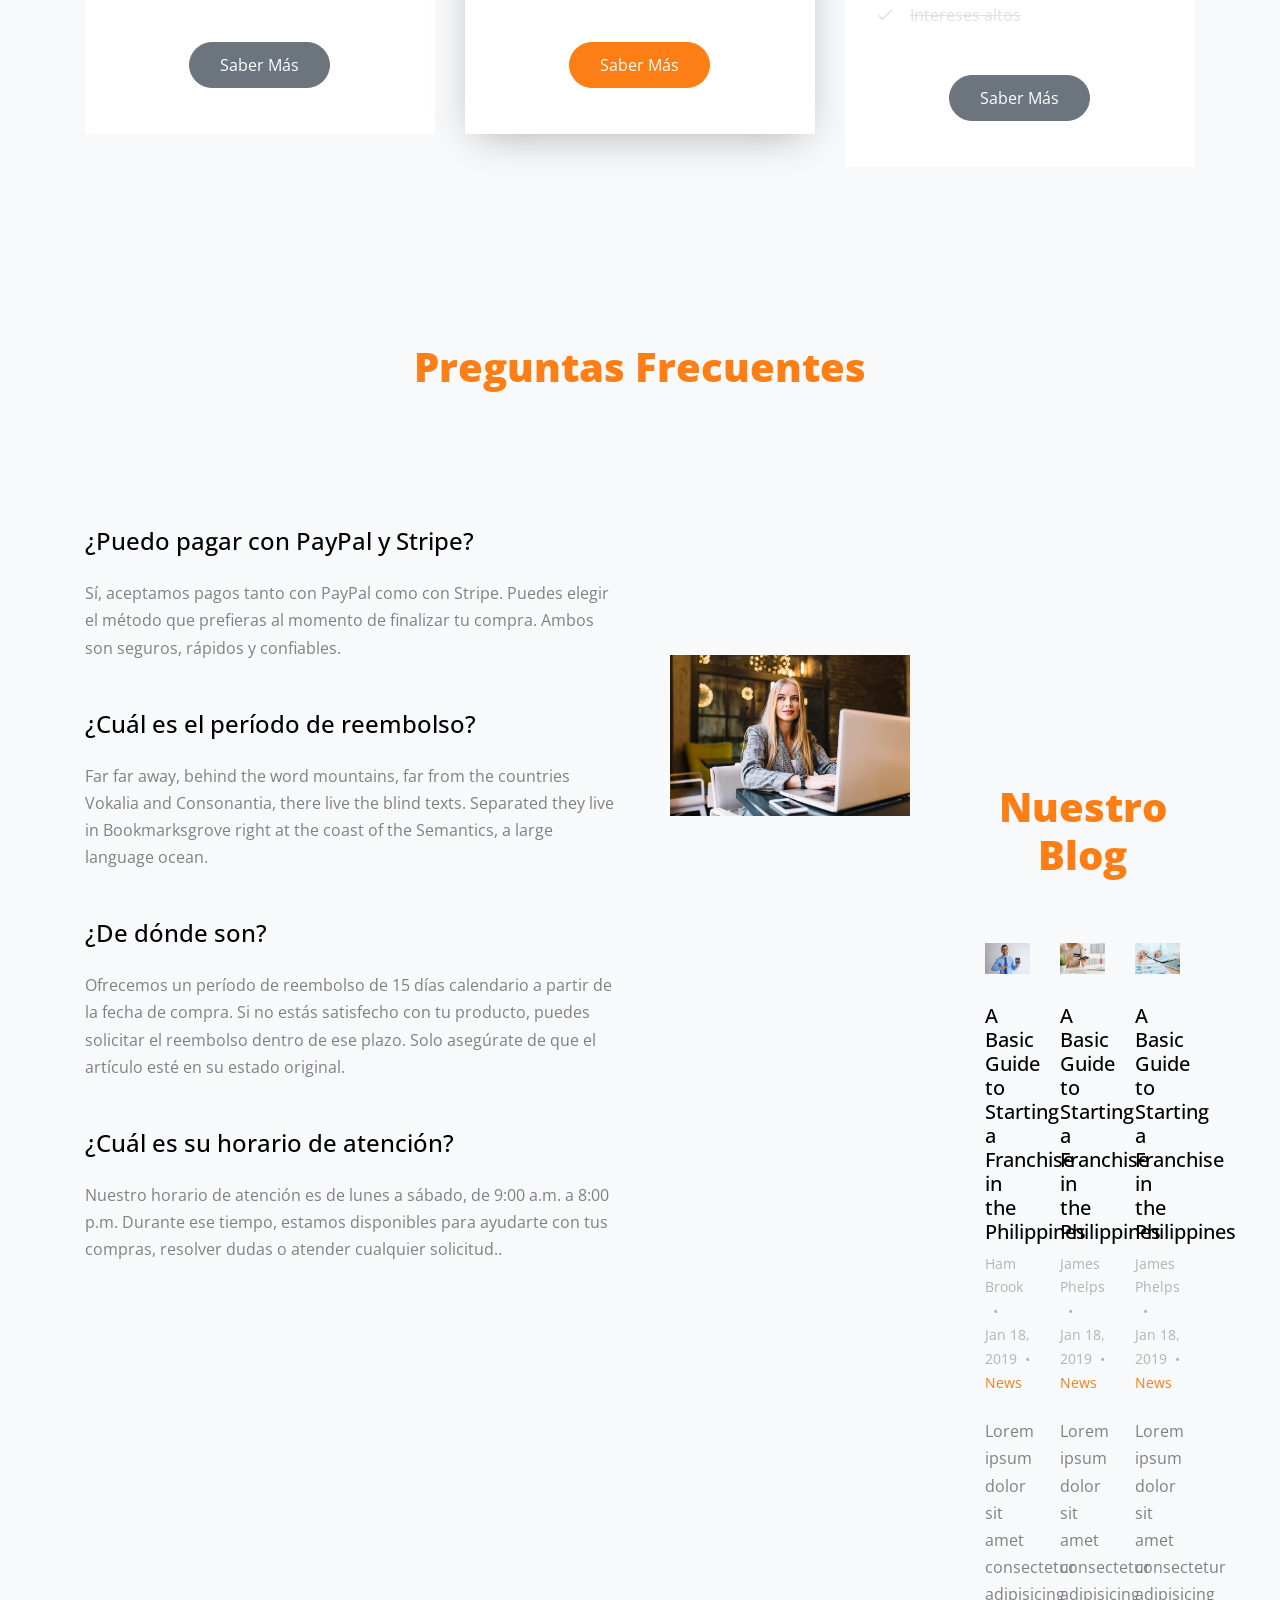
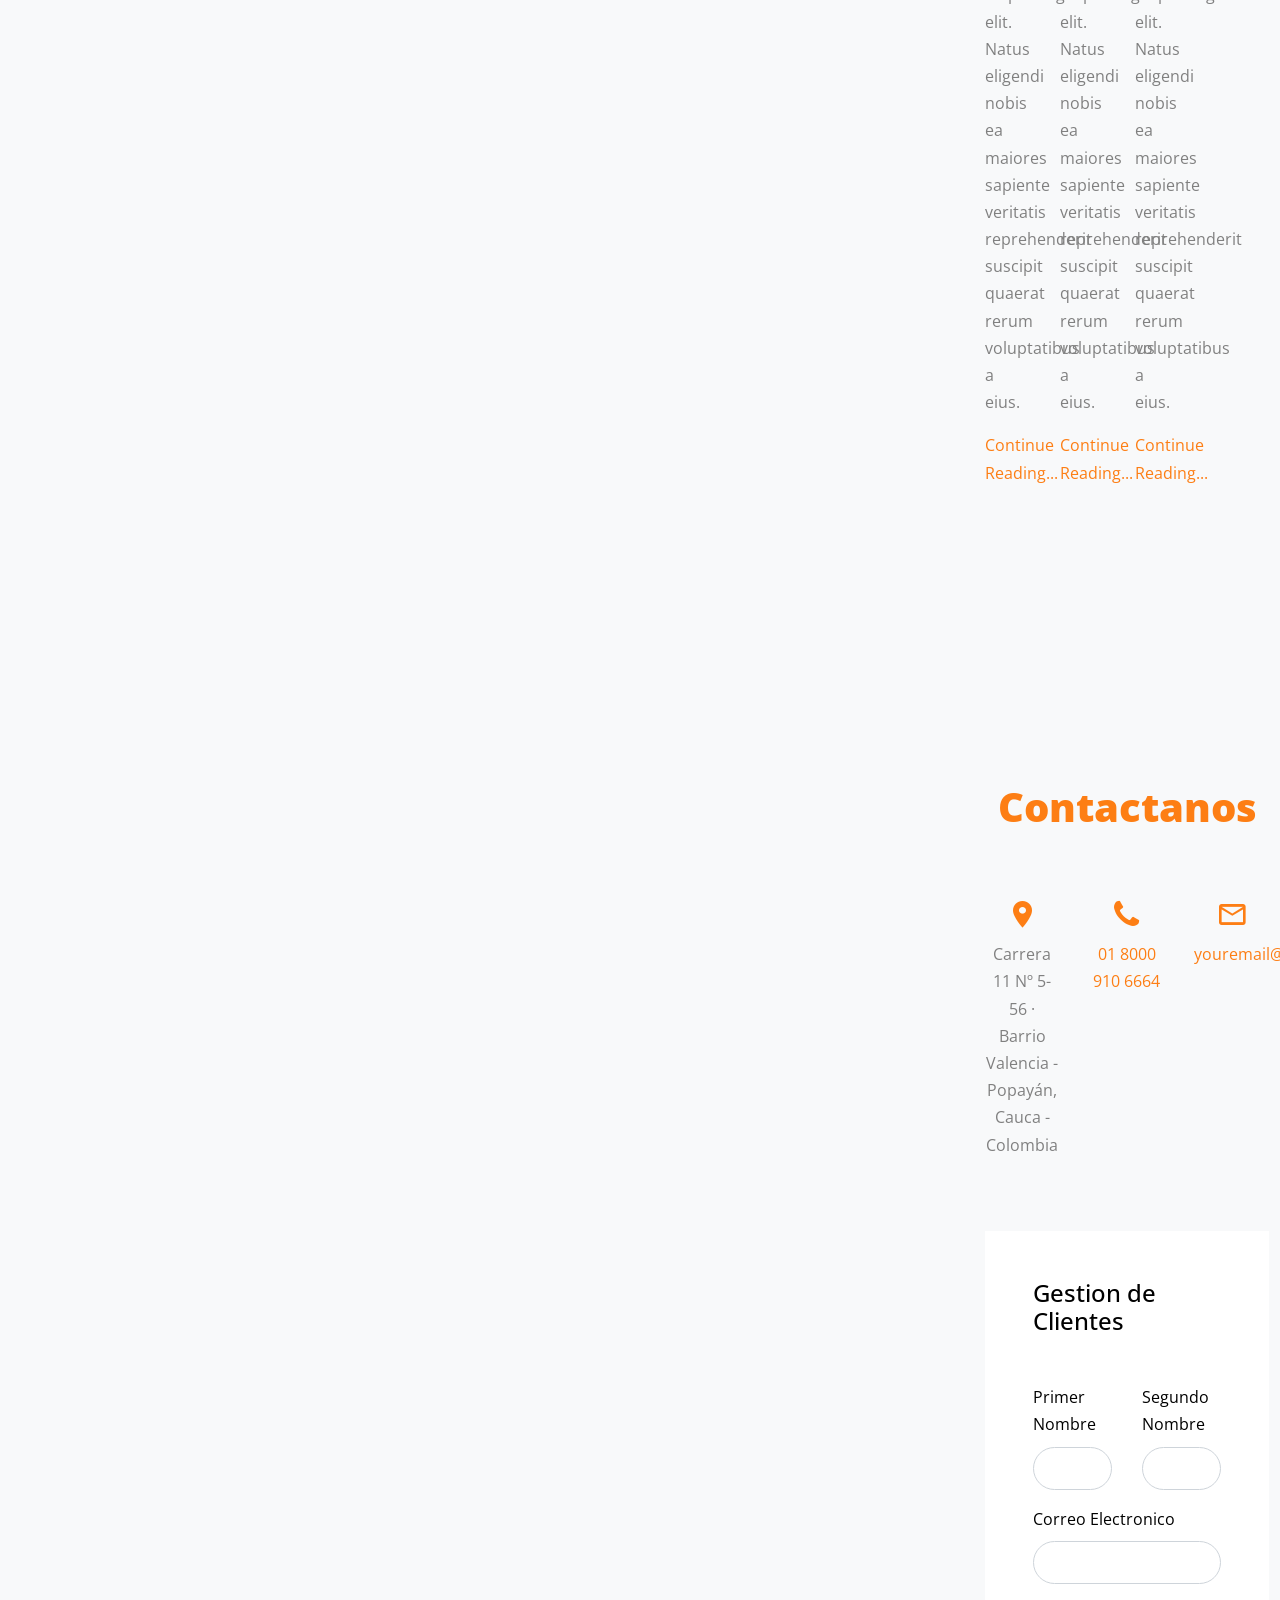
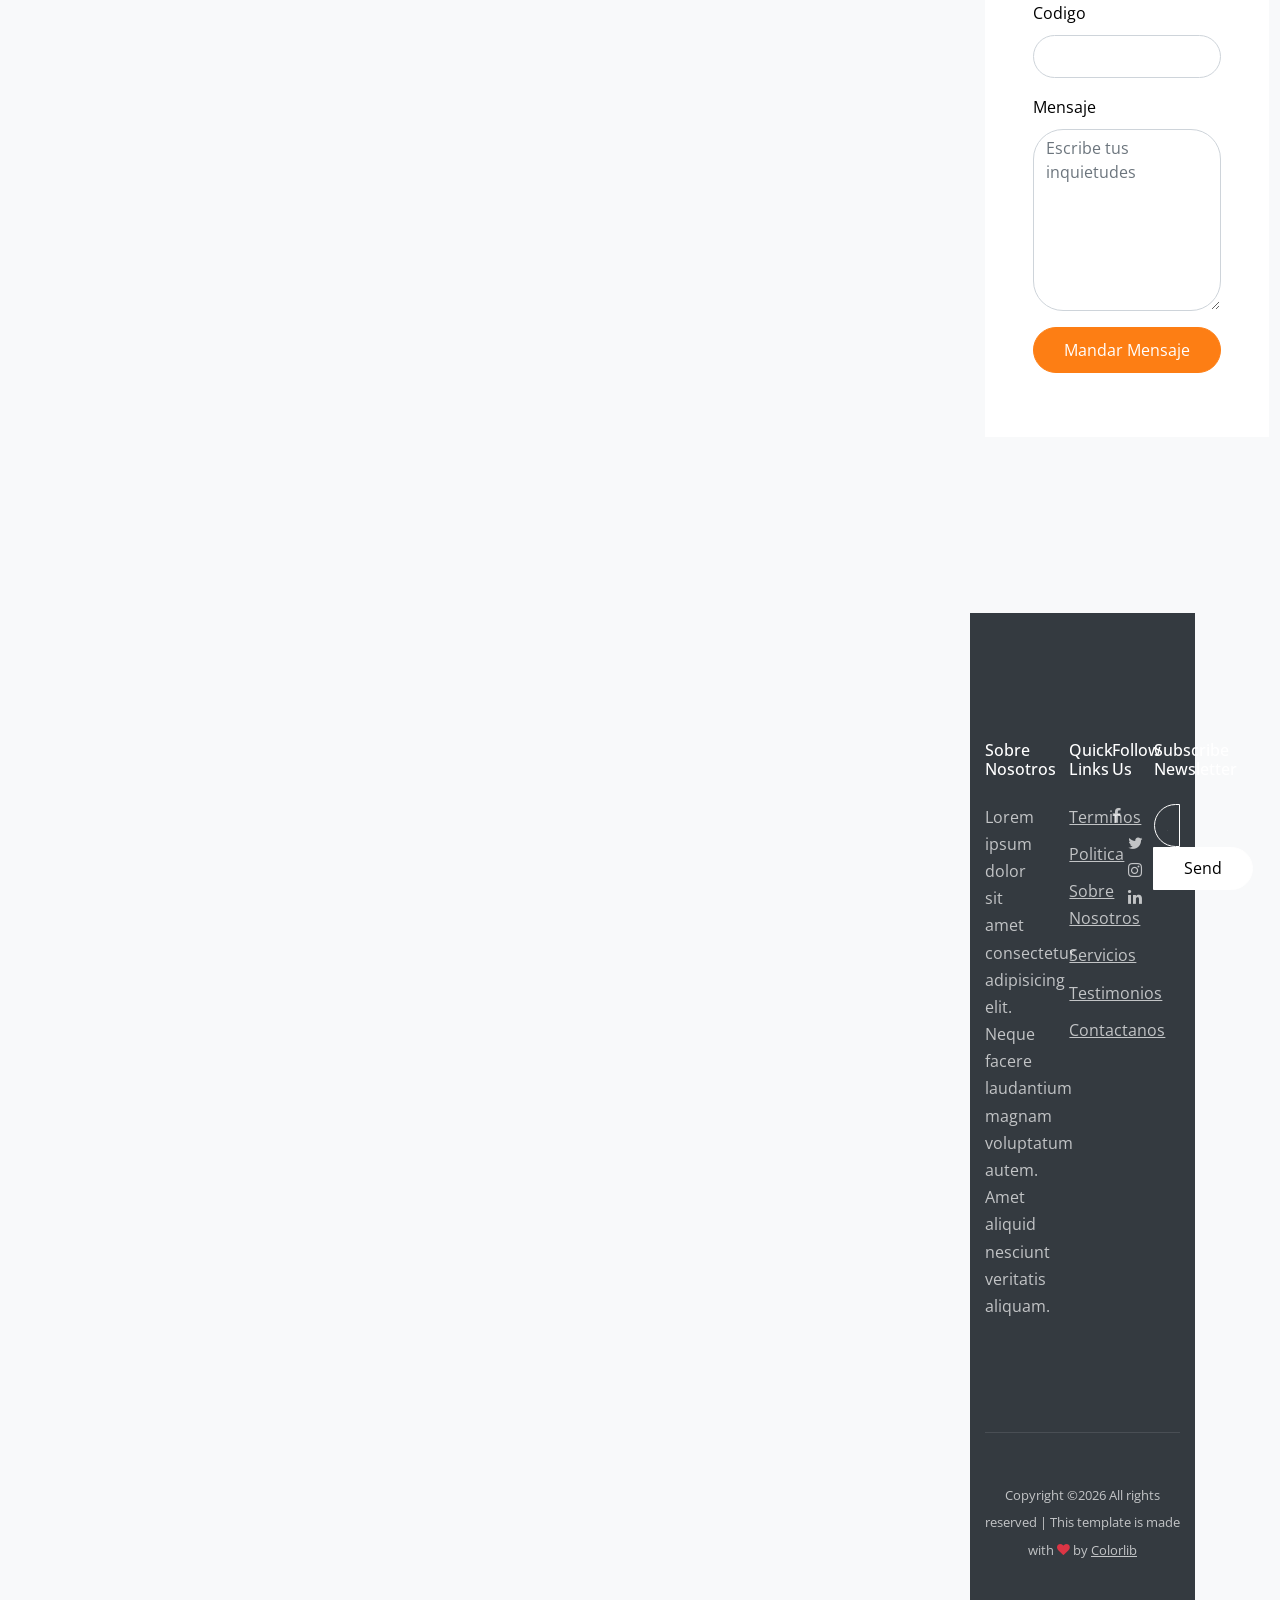
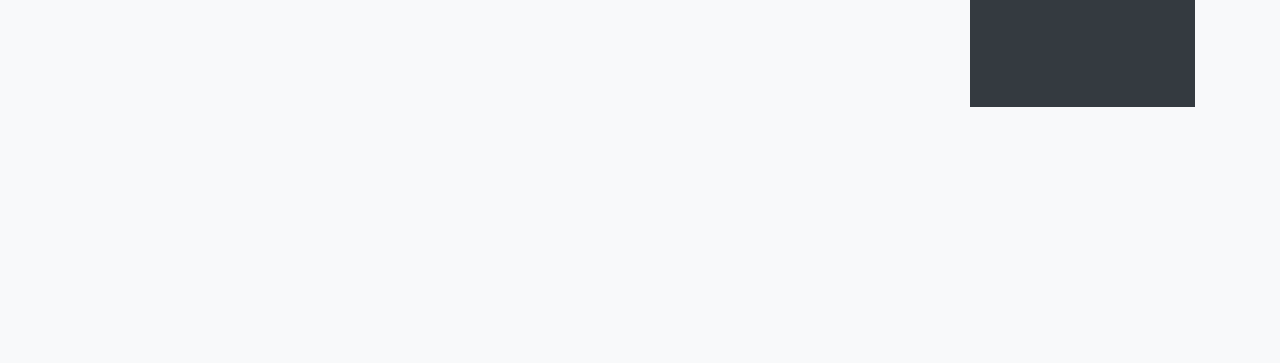
==== commit 1caec3fa: "cambios 2" ====
--- a/banker-1.0.0/index.html
+++ b/banker-1.0.0/index.html
@@ -61,22 +61,22 @@
             <nav class="site-navigation position-relative text-right" role="navigation">
 
               <ul class="site-menu main-menu js-clone-nav mr-auto d-none d-lg-block">
-                <li><a href="#home-section" class="nav-link">Home</a></li>
+                <li><a href="#home-section" class="nav-link">Inicio</a></li>
                 <li class="has-children">
                   <a href="#about-section" class="nav-link"></a>
                   <ul class="dropdown">
-                    <li><a href="#team-section" class="nav-link">Team</a></li>
-                    <li><a href="#pricing-section" class="nav-link">Pricing</a></li>
-                    <li><a href="#faq-section" class="nav-link">FAQ</a></li>
-                    <li><a href="#gallery-section" class="nav-link">Gallery</a></li>
-                    <li><a href="#services-section" class="nav-link">Services</a></li>
-                    <li><a href="#testimonials-section" class="nav-link">Testimonials</a></li>
+                    <li><a href="#team-section" class="nav-link">Equipo</a></li>
+                    <li><a href="#pricing-section" class="nav-link">Credito</a></li>
+                    <li><a href="#faq-section" class="nav-link">PF</a></li>
+                    <li><a href="#gallery-section" class="nav-link">Galería</a></li>
+                    <li><a href="#services-section" class="nav-link">Servicios</a></li>
+                    <li><a href="#testimonials-section" class="nav-link">Testimonios</a></li>
                     <li class="has-children">
-                      <a href="#">More Links</a>
+                      <a href="#">Más Enlaces</a>
                       <ul class="dropdown">
-                        <li><a href="#">Menu One</a></li>
-                        <li><a href="#">Menu Two</a></li>
-                        <li><a href="#">Menu Three</a></li>
+                        <li><a href="#">Menu Uno</a></li>
+                        <li><a href="#">Menu Dos</a></li>
+                        <li><a href="#">Menu Tres</a></li>
                       </ul>
                     </li>
                   </ul>
@@ -84,7 +84,7 @@
                 
                 
                 <li><a href="#blog-section" class="nav-link">Blog</a></li>
-                <li><a href="#contact-section" class="nav-link">Contact</a></li>
+                <li><a href="#contact-section" class="nav-link">Contacto</a></li>
                 <li class="social"><a href="#contact-section" class="nav-link"><span class="icon-facebook"></span></a></li>
                 <li class="social"><a href="#contact-section" class="nav-link"><span class="icon-twitter"></span></a></li>
                 <li class="social"><a href="#contact-section" class="nav-link"><span class="icon-linkedin"></span></a></li>
@@ -146,17 +146,17 @@
           <div class="col-md-4 text-center" data-aos="fade-up" data-aos-delay="">
             <img src="images/flaticon-svg/svg/001-wallet.svg" alt="Free Website Template by Free-Template.co" class="img-fluid w-25 mb-4">
             <h3 class="card-title">Ahorro</h3>
-            <p>A small river named Duden flows by their place and supplies it with the necessary regelialia.</p>
+            <p>Ahorra con nosotros a un menor porcentaje de interés.</p>
           </div>
           <div class="col-md-4 text-center" data-aos="fade-up" data-aos-delay="100">
             <img src="images/flaticon-svg/svg/004-cart.svg" alt="Free Website Template by Free-Template.co" class="img-fluid w-25 mb-4">
             <h3 class="card-title">Compras en linea</h3>
-            <p>A small river named Duden flows by their place and supplies it with the necessary regelialia.</p>
+            <p>Compra facil, rapido y seguro.</p>
           </div>
           <div class="col-md-4 text-center" data-aos="fade-up" data-aos-delay="200">
             <img src="/unnamed.png" alt="Free Website Template by Free-Template.co" class="img-fluid w-25 mb-4">
-            <h3 class="card-title">Gestion de Clientes</h3>
-            <p>A small river named Duden flows by their place and supplies it with the necessary regelialia.</p>
+            <h3 class="card-title">Aplicación móvil</h3>
+            <p>Descarga nuestra aplicaión y obtén tu credito en minutos.</p>
           </div>
 
         </div>
@@ -169,15 +169,15 @@
           </div>
           <div class="col-lg-5 ml-auto" data-aos="fade-up" data-aos-delay="100">
             <div class="mb-4">
-              <h3 class="h3 mb-4 text-black">Contactanos</h3>
+              <h3 class="h3 mb-4 text-black">Contáctanos</h3>
               
             </div>
 
             <div class="mb-4">
               <form action="#">
                 <div class="form-group d-flex align-items-center">
-                  <input type="text" class="form-control mr-2" placeholder="Enter your email">
-                  <input type="submit" class="btn btn-primary" value="Submit Email">
+                  <input type="text" class="form-control mr-2" placeholder="Ingresa tu correo">
+                  <input type="submit" class="btn btn-primary" value="Enviar correo">
                 </div>
               </form>
             </div>
@@ -221,8 +221,8 @@
       <div class="container">
         <div class="row mb-5 justify-content-center">
           <div class="col-md-8 text-center">
-            <h2 class="section-title mb-3" data-aos="fade-up" data-aos-delay="">Meet Team</h2>
-            <p class="lead" data-aos="fade-up" data-aos-delay="100">A small river named Duden flows by their place and supplies it with the necessary regelialia.</p>
+            <h2 class="section-title mb-3" data-aos="fade-up" data-aos-delay="">Equipo</h2>
+            <p class="lead" data-aos="fade-up" data-aos-delay="100"></p>
           </div>
         </div>
         <div class="row">
@@ -241,7 +241,7 @@
               </figure>
               <div class="p-3">
                 <h3>Kaiara Spencer</h3>
-                <span class="position">Finance Manager</span>
+                <span class="position">Gerente Financiero</span>
               </div>
             </div>
           </div>
@@ -259,7 +259,7 @@
               </figure>
               <div class="p-3">
                 <h3>Dave Simpson</h3>
-                <span class="position">Marketing Manager</span>
+                <span class="position">Gerente de Marketing</span>
               </div>
             </div>
           </div>
@@ -277,7 +277,7 @@
               </figure>
               <div class="p-3">
                 <h3>Ben Thompson</h3>
-                <span class="position">Accountant</span>
+                <span class="position">Contador</span>
               </div>
             </div>
           </div>
@@ -295,7 +295,7 @@
               </figure>
               <div class="p-3">
                 <h3>Kyla Stewart</h3>
-                <span class="position">Accountant</span>
+                <span class="position">Contador</span>
               </div>
             </div>
           </div>
@@ -313,7 +313,7 @@
               </figure>
               <div class="p-3">
                 <h3>Kaiara Spencer</h3>
-                <span class="position">Accountant</span>
+                <span class="position">Contador</span>
               </div>
             </div>
           </div>
@@ -331,7 +331,7 @@
               </figure>
               <div class="p-3">
                 <h3>Dave Simpson</h3>
-                <span class="position">Bank Teller</span>
+                <span class="position">Cajero de Banco</span>
               </div>
             </div>
           </div>
@@ -349,7 +349,7 @@
               </figure>
               <div class="p-3">
                 <h3>Ben Thompson</h3>
-                <span class="position">Bank Teller</span>
+                <span class="position">Cajero de Banco</span>
               </div>
             </div>
           </div>
@@ -367,7 +367,7 @@
               </figure>
               <div class="p-3">
                 <h3>Chris Stewart</h3>
-                <span class="position">Bank Teller</span>
+                <span class="position">Cajero de Banco</span>
               </div>
             </div>
           </div>
@@ -518,8 +518,8 @@
             
             <div class="owl-carousel slide-one-item-alt-text">
               <div>
-                <h2 class="section-title mb-3">01. Aplicación en Linea</h2>
-                <p>Descarga nuestra aplicaion Banco Mundo Mujer.</p>
+                <h2 class="section-title mb-3">01. Aplicación en Linea o móvil</h2>
+                <p>entra a nuestro portal en linea o descarga nuestra aplicaion Banco Mundo Mujer.</p>
 
                 <p><a href="#" class="btn btn-primary mr-2 mb-2">Saber Más</a></p>
               </div>
@@ -645,12 +645,12 @@
             <div class="testimonial">
               
               <blockquote class="mb-5">
-                <p>&ldquo;Far far away, behind the word mountains, far from the countries Vokalia and Consonantia, there live the blind texts. Separated they live in Bookmarksgrove right at the coast of the Semantics, a large language ocean.&rdquo;</p>
+                <p>"Con Mundo Mujer he tenido tres préstamos, he estado muy bien con el banco y me ha gustado la manera como hemos trabajado por lo que no exigen tanto papeleo."</p>
               </blockquote>
 
               <figure class="mb-4 d-flex align-items-center justify-content-center">
                 <div><img src="images/person_3.jpg" alt="Image" class="w-50 img-fluid mb-3"></div>
-                <p>John Smith</p>
+                <p> Odilia Velasco </p>
               </figure>
             </div>
           </div>
@@ -658,11 +658,11 @@
             <div class="testimonial">
 
               <blockquote class="mb-5">
-                <p>&ldquo;A small river named Duden flows by their place and supplies it with the necessary regelialia. It is a paradisematic country, in which roasted parts of sentences fly into your mouth.&rdquo;</p>
+                <p>"En el Banco Mundo Mujer me ha enseñado a organizarme y así me cuadro para los pagos, si uno cumple, el Banco le ayuda a uno mucho."</p>
               </blockquote>
               <figure class="mb-4 d-flex align-items-center justify-content-center">
                 <div><img src="images/person_2.jpg" alt="Image" class="w-50 img-fluid mb-3"></div>
-                <p>Christine Aguilar</p>
+                <p>Juan Camilo</p>
               </figure>
               
             </div>
@@ -672,11 +672,11 @@
             <div class="testimonial">
 
               <blockquote class="mb-5">
-                <p>&ldquo;Even the all-powerful Pointing has no control about the blind texts it is an almost unorthographic life One day however a small line of blind text by the name of Lorem Ipsum decided to leave for the far World of Grammar.&rdquo;</p>
+                <p> "Lo que más valoro de este banco es la atención de mi asesora personal. Cuando he necesitado orientación sobre inversiones o he tenido preguntas sobre mis productos, siempre ha estado disponible para ayudarme de manera clara y paciente. El trato es muy cercano y me hace sentir que realmente se preocupan por mis metas financieras"</p>
               </blockquote>
               <figure class="mb-4 d-flex align-items-center justify-content-center">
                 <div><img src="images/person_4.jpg" alt="Image" class="w-50 img-fluid mb-3"></div>
-                <p>Robert Spears</p>
+                <p>Daniel Idróbo</p>
               </figure>
 
               
@@ -687,11 +687,11 @@
             <div class="testimonial">
 
               <blockquote class="mb-5">
-                <p>&ldquo;The Big Oxmox advised her not to do so, because there were thousands of bad Commas, wild Question Marks and devious Semikoli, but the Little Blind Text didn’t listen. She packed her seven versalia, put her initial into the belt and made herself on the way.&rdquo;</p>
+                <p>"Como dueña de una pequeña empresa, el tiempo es muy valioso. La plataforma de banca para empresas de este banco me ha facilitado enormemente la vida. Ahora puedo gestionar la nómina, los pagos a proveedores y las facturas de forma sencilla y rápida, sin tener que hacer tediosos trámites en la sucursal. Esto me permite dedicar más tiempo a lo que realmente importa: hacer crecer mi negocio"</p>
               </blockquote>
               <figure class="mb-4 d-flex align-items-center justify-content-center">
                 <div><img src="images/person_4.jpg" alt="Image" class="w-50 img-fluid mb-3"></div>
-                <p>Bruce Rogers</p>
+                <p>Brayan</p>
               </figure>
 
             </div>
@@ -704,7 +704,7 @@
       <div class="container">
         <div class="row mb-5">
           <div class="col-12 text-center" data-aos="fade-up">
-            <h2 class="section-title mb-3">Creditos</h2>
+            <h2 class="section-title mb-3">Créditos</h2>
           </div>
         </div>
         <div class="row mb-5">
@@ -712,18 +712,18 @@
             <div class="pricing">
               <h3 class="text-center text-black">Credito para Negocio</h3>
               <div class="price text-center mb-4 ">
-                <span><span>$47</span> / year</span>
+                <span><span></span></span>
               </div>
               <ul class="list-unstyled ul-check success mb-5">
                 
-                <li>Officia quaerat eaque neque</li>
-                <li>Possimus aut consequuntur incidunt</li>
-                <li class="remove">Lorem ipsum dolor sit amet</li>
-                <li class="remove">Consectetur adipisicing elit</li>
-                <li class="remove">Dolorum esse odio quas architecto sint</li>
+                <li>Desde $1.000.000 hasta $170.820.000</li>
+                <li>Si es cliente nuevo, le prestamos hasta $61.000.000</li>
+                <li class="">Tasas y cuotas fijas hasta el final del plazo</li>
+                <li class="remove">Intereses altos</li>
+                <!-- <li class="remove"></li> -->
               </ul>
               <p class="text-center">
-                <a href="#" class="btn btn-secondary">Buy Now</a>
+                <a href="#" class="btn btn-secondary">Saber Más</a>
               </p>
             </div>
           </div>
@@ -732,18 +732,18 @@
             <div class="pricing">
               <h3 class="text-center text-black">Credito agropecuario</h3>
               <div class="price text-center mb-4 ">
-                <span><span>$200</span> / year</span>
+                <!-- <span><span>$200</span> / year</span> -->
               </div>
               <ul class="list-unstyled ul-check success mb-5">
                 
-                <li>Officia quaerat eaque neque</li>
-                <li>Possimus aut consequuntur incidunt</li>
-                <li>Lorem ipsum dolor sit amet</li>
-                <li>Consectetur adipisicing elit</li>
-                <li class="remove">Dolorum esse odio quas architecto sint</li>
+                <li>Desde $1.000.000 hasta $61.000.000</li>
+                <li>Si eres cliente nuevo, te prestamos hasta $31.000.000</li>
+                <li>Tasas y cuotas fijas hasta el final del plazo</li>
+                <!-- <li>Consectetur adipisicing elit</li> -->
+                <li class="remove">Intereses altos</li>
               </ul>
               <p class="text-center">
-                <a href="#" class="btn btn-primary">Buy Now</a>
+                <a href="#" class="btn btn-primary">Saber Más</a>
               </p>
             </div>
           </div>
@@ -752,18 +752,18 @@
             <div class="pricing">
               <h3 class="text-center text-black">Credito Pequeña Empresa</h3>
               <div class="price text-center mb-4 ">
-                <span><span>$750</span> / year</span>
+                <!-- <span><span>$750</span> / year</span> -->
               </div>
               <ul class="list-unstyled ul-check success mb-5">
                 
-                <li>Officia quaerat eaque neque</li>
-                <li>Possimus aut consequuntur incidunt</li>
-                <li>Lorem ipsum dolor sit amet</li>
-                <li>Consectetur adipisicing elit</li>
-                <li>Dolorum esse odio quas architecto sint</li>
+                <li>Desde $1.000.000 hasta $600.000.000</li>
+                <li>Si eres cliente nuevo, te prestamos hasta $140.000.000</li>
+                <li>Tasas y cuotas fijas hasta el final del plazo</li>
+                <li class="remove">Intereses altos</li>
+                <!-- <li>Dolorum esse odio quas architecto sint</li> -->
               </ul>
               <p class="text-center">
-                <a href="#" class="btn btn-secondary">Buy Now</a>
+                <a href="#" class="btn btn-secondary">Saber Más</a>
               </p>
             </div>
           </div>
@@ -771,57 +771,57 @@
         
         <div class="row site-section" id="faq-section">
           <div class="col-12 text-center" data-aos="fade">
-            <h2 class="section-title">Frequently Ask Questions</h2>
+            <h2 class="section-title">Preguntas Frecuentes</h2>
           </div>
         </div>
         <div class="row">
           <div class="col-lg-6">
             
             <div class="mb-5" data-aos="fade-up" data-aos-delay="100">
+            <h3 class="text-black h4 mb-4"> ¿Puedo pagar con PayPal y Stripe?</h3>
+            <p>Sí, aceptamos pagos tanto con PayPal como con Stripe. Puedes elegir el método que prefieras al momento de finalizar tu compra. Ambos son seguros, rápidos y confiables.</p>
+            </div>
+            
+            <div class="mb-5" data-aos="fade-up" data-aos-delay="100">
+              <h3 class="text-black h4 mb-4">¿Cuál es el período de reembolso?</h3>
+              <p>Far far away, behind the word mountains, far from the countries Vokalia and Consonantia, there live the blind texts. Separated they live in Bookmarksgrove right at the coast of the Semantics, a large language ocean.</p>
+            </div>
+
+            <div class="mb-5" data-aos="fade-up" data-aos-delay="100">
+            <h3 class="text-black h4 mb-4">¿De dónde son?</h3>
+            <p>Ofrecemos un período de reembolso de 15 días calendario a partir de la fecha de compra. Si no estás satisfecho con tu producto, puedes solicitar el reembolso dentro de ese plazo. Solo asegúrate de que el artículo esté en su estado original.</p>
+            </div>
+            
+            <div class="mb-5" data-aos="fade-up" data-aos-delay="100">
+              <h3 class="text-black h4 mb-4">¿Cuál es su horario de atención?</h3>
+              <p>Nuestro horario de atención es de lunes a sábado, de 9:00 a.m. a 8:00 p.m. Durante ese tiempo, estamos disponibles para ayudarte con tus compras, resolver dudas o atender cualquier solicitud..</p>
+            </div>
+          </div>
+          <div class="col-lg-6">
+
+            <!-- <div class="mb-5" data-aos="fade-up" data-aos-delay="100">
+              <h3 class="text-black h4 mb-4">Where are you from?</h3>
+              <p>Voluptatum nobis obcaecati perferendis dolor totam unde dolores quod maxime corporis officia et. Distinctio assumenda minima maiores.</p>
+            </div> -->
+            
+            <!-- <div class="mb-5" data-aos="fade-up" data-aos-delay="100">
+              <h3 class="text-black h4 mb-4">What is your opening time?</h3>
+              <p>Far far away, behind the word mountains, far from the countries Vokalia and Consonantia, there live the blind texts. Separated they live in Bookmarksgrove right at the coast of the Semantics, a large language ocean.</p>
+            </div> -->
+
+            <!-- <div class="mb-5" data-aos="fade-up" data-aos-delay="100">
             <h3 class="text-black h4 mb-4">Can I accept both Paypal and Stripe?</h3>
             <p>Far far away, behind the word mountains, far from the countries Vokalia and Consonantia, there live the blind texts. Separated they live in Bookmarksgrove right at the coast of the Semantics, a large language ocean.</p>
-            </div>
-            
-            <div class="mb-5" data-aos="fade-up" data-aos-delay="100">
+            </div> -->
+            
+            <!-- <div class="mb-5" data-aos="fade-up" data-aos-delay="100">
               <h3 class="text-black h4 mb-4">What available is refund period?</h3>
               <p>Far far away, behind the word mountains, far from the countries Vokalia and Consonantia, there live the blind texts. Separated they live in Bookmarksgrove right at the coast of the Semantics, a large language ocean.</p>
             </div>
-
-            <div class="mb-5" data-aos="fade-up" data-aos-delay="100">
-            <h3 class="text-black h4 mb-4">Can I accept both Paypal and Stripe?</h3>
-            <p>Far far away, behind the word mountains, far from the countries Vokalia and Consonantia, there live the blind texts. Separated they live in Bookmarksgrove right at the coast of the Semantics, a large language ocean.</p>
-            </div>
-            
-            <div class="mb-5" data-aos="fade-up" data-aos-delay="100">
-              <h3 class="text-black h4 mb-4">What available is refund period?</h3>
-              <p>Far far away, behind the word mountains, far from the countries Vokalia and Consonantia, there live the blind texts. Separated they live in Bookmarksgrove right at the coast of the Semantics, a large language ocean.</p>
-            </div>
-          </div>
-          <div class="col-lg-6">
-
-            <div class="mb-5" data-aos="fade-up" data-aos-delay="100">
-              <h3 class="text-black h4 mb-4">Where are you from?</h3>
-              <p>Voluptatum nobis obcaecati perferendis dolor totam unde dolores quod maxime corporis officia et. Distinctio assumenda minima maiores.</p>
-            </div>
-            
-            <div class="mb-5" data-aos="fade-up" data-aos-delay="100">
-              <h3 class="text-black h4 mb-4">What is your opening time?</h3>
-              <p>Far far away, behind the word mountains, far from the countries Vokalia and Consonantia, there live the blind texts. Separated they live in Bookmarksgrove right at the coast of the Semantics, a large language ocean.</p>
-            </div>
-
-            <div class="mb-5" data-aos="fade-up" data-aos-delay="100">
-            <h3 class="text-black h4 mb-4">Can I accept both Paypal and Stripe?</h3>
-            <p>Far far away, behind the word mountains, far from the countries Vokalia and Consonantia, there live the blind texts. Separated they live in Bookmarksgrove right at the coast of the Semantics, a large language ocean.</p>
-            </div>
-            
-            <div class="mb-5" data-aos="fade-up" data-aos-delay="100">
-              <h3 class="text-black h4 mb-4">What available is refund period?</h3>
-              <p>Far far away, behind the word mountains, far from the countries Vokalia and Consonantia, there live the blind texts. Separated they live in Bookmarksgrove right at the coast of the Semantics, a large language ocean.</p>
-            </div>
-          </div>
-        </div>
-      </div>
-    </section>
+          </div>
+        </div>
+      </div>
+    </section> -->
 
     <section class="site-section" id="about-section">
       <div class="container">
@@ -839,7 +839,7 @@
 
               
               
-              <div class="col-12 mb-4" data-aos="fade-up" data-aos-delay="">
+              <!-- <div class="col-12 mb-4" data-aos="fade-up" data-aos-delay="">
                 <div class="unit-4 d-flex">
                   <div class="unit-4-icon mr-4 mb-3"><span class="text-primary flaticon-head"></span></div>
                   <div>
@@ -868,7 +868,7 @@
 
         
       </div>
-    </section>
+    </section> -->
   
     
     
@@ -877,7 +877,7 @@
       <div class="container">
         <div class="row mb-5">
           <div class="col-12 text-center" data-aos="fade">
-            <h2 class="section-title mb-3">Our Blog</h2>
+            <h2 class="section-title mb-3">Nuestro Blog</h2>
           </div>
         </div>
 
@@ -927,7 +927,7 @@
       <div class="container">
         <div class="row mb-5">
           <div class="col-12 text-center">
-            <h2 class="section-title mb-3">Contact Us</h2>
+            <h2 class="section-title mb-3">Contactanos</h2>
           </div>
         </div>
         <div class="row mb-5">
@@ -937,13 +937,13 @@
           <div class="col-md-4 text-center">
             <p class="mb-4">
               <span class="icon-room d-block h2 text-primary"></span>
-              <span>203 Fake St. Mountain View, San Francisco, California, USA</span>
+              <span>Carrera 11 Nº 5-56 · Barrio Valencia - Popayán, Cauca - Colombia</span>
             </p>
           </div>
           <div class="col-md-4 text-center">
             <p class="mb-4">
               <span class="icon-phone d-block h2 text-primary"></span>
-              <a href="#">+1 232 3235 324</a>
+              <a href="#">01 8000 910 6664</a>
             </p>
           </div>
           <div class="col-md-4 text-center">
@@ -991,14 +991,14 @@
 
               <div class="row form-group">
                 <div class="col-md-12">
-                  <label class="text-black" for="message">Message</label> 
-                  <textarea name="message" id="message" cols="30" rows="7" class="form-control" placeholder="Write your notes or questions here..."></textarea>
+                  <label class="text-black" for="message">Mensaje</label> 
+                  <textarea name="message" id="message" cols="30" rows="7" class="form-control" placeholder="Escribe tus inquietudes"></textarea>
                 </div>
               </div>
 
               <div class="row form-group">
                 <div class="col-md-12">
-                  <input type="submit" value="Send Message" class="btn btn-primary btn-md text-white">
+                  <input type="submit" value="Mandar Mensaje" class="btn btn-primary btn-md text-white">
                 </div>
               </div>
 
@@ -1017,18 +1017,18 @@
           <div class="col-md-9">
             <div class="row">
               <div class="col-md-5">
-                <h2 class="footer-heading mb-4">About Us</h2>
+                <h2 class="footer-heading mb-4">Sobre Nosotros</h2>
                 <p>Lorem ipsum dolor sit amet consectetur adipisicing elit. Neque facere laudantium magnam voluptatum autem. Amet aliquid nesciunt veritatis aliquam.</p>
               </div>
               <div class="col-md-3 ml-auto">
                 <h2 class="footer-heading mb-4">Quick Links</h2>
                 <ul class="list-unstyled">
-                  <li><a href="#about-section" class="smoothscroll">Terms</a></li>
-                  <li><a href="#about-section" class="smoothscroll">Policy</a></li>
-                  <li><a href="#about-section" class="smoothscroll">About Us</a></li>
-                  <li><a href="#services-section" class="smoothscroll">Services</a></li>
-                  <li><a href="#testimonials-section" class="smoothscroll">Testimonials</a></li>
-                  <li><a href="#contact-section" class="smoothscroll">Contact Us</a></li>
+                  <li><a href="#about-section" class="smoothscroll">Terminos</a></li>
+                  <li><a href="#about-section" class="smoothscroll">Politica</a></li>
+                  <li><a href="#about-section" class="smoothscroll">Sobre Nosotros</a></li>
+                  <li><a href="#services-section" class="smoothscroll">Servicios</a></li>
+                  <li><a href="#testimonials-section" class="smoothscroll">Testimonios</a></li>
+                  <li><a href="#contact-section" class="smoothscroll">Contactanos </a></li>
                 </ul>
               </div>
               <div class="col-md-3 footer-social">
